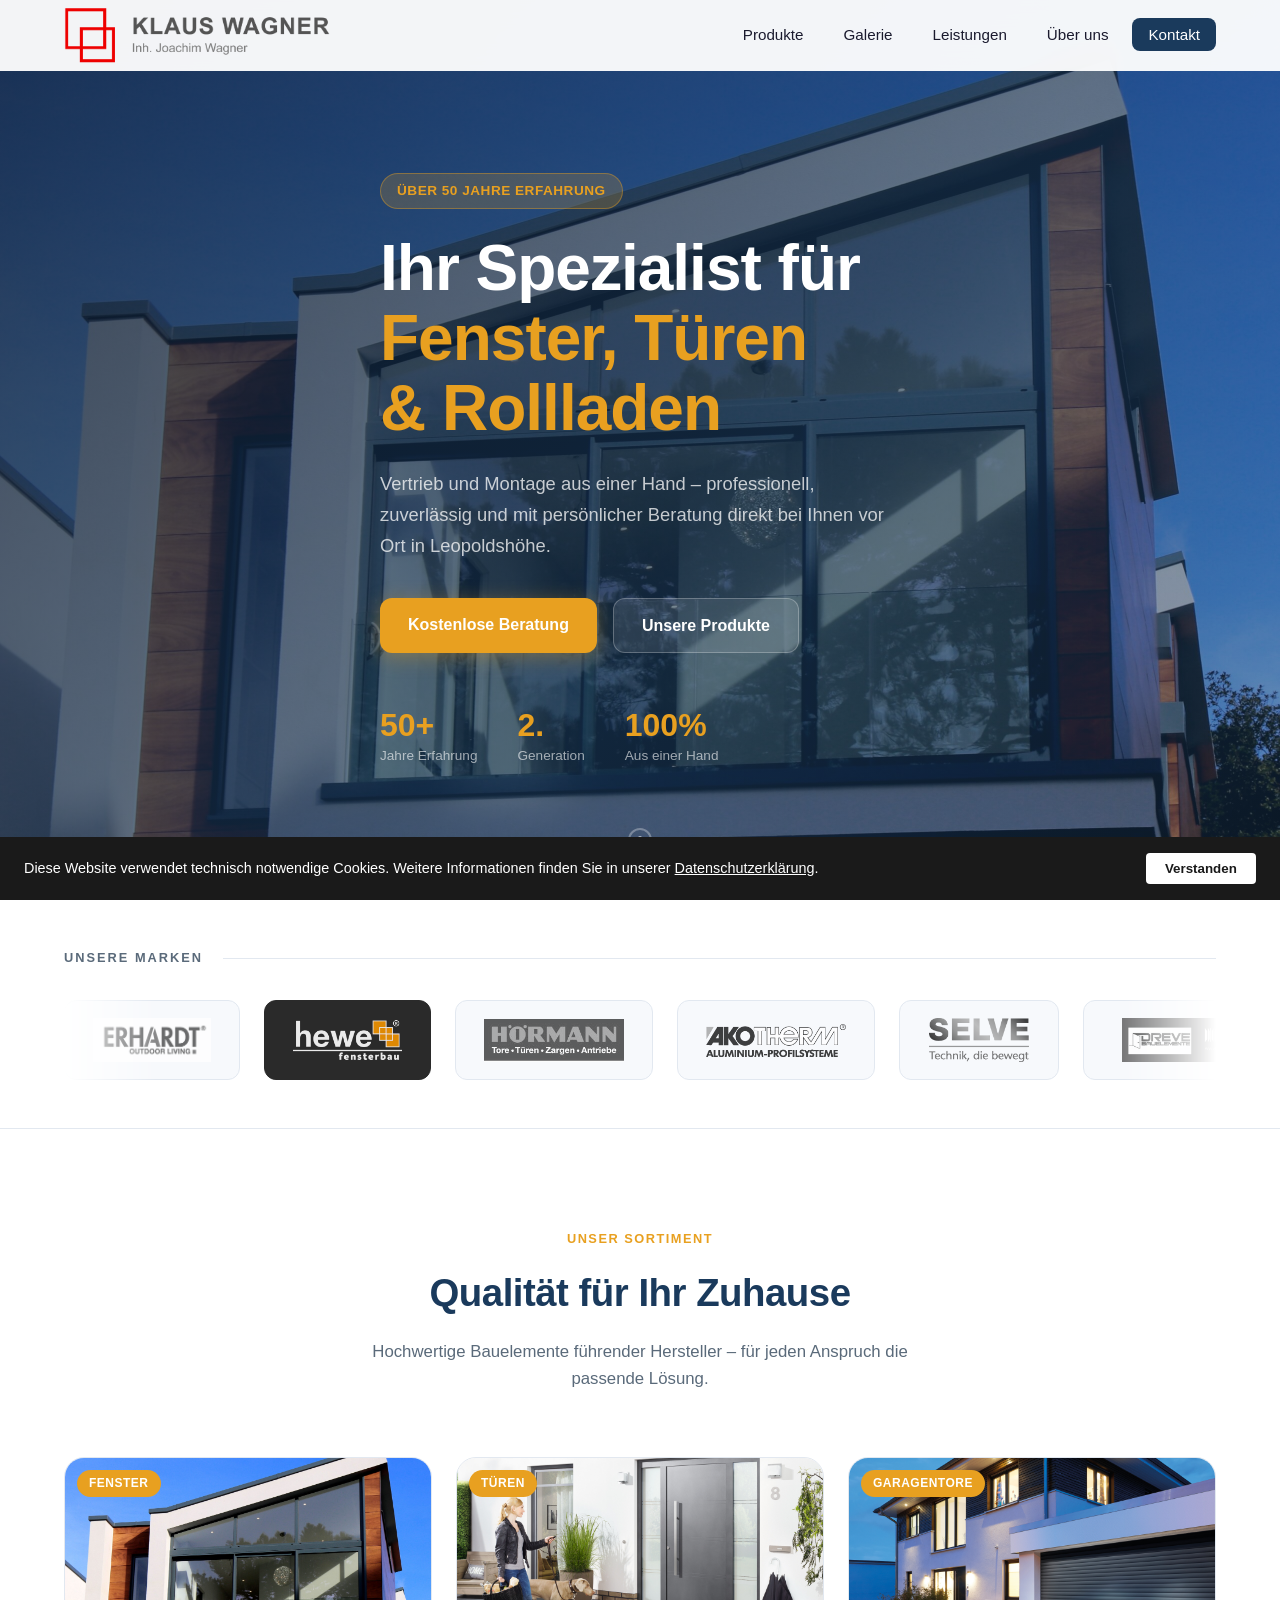
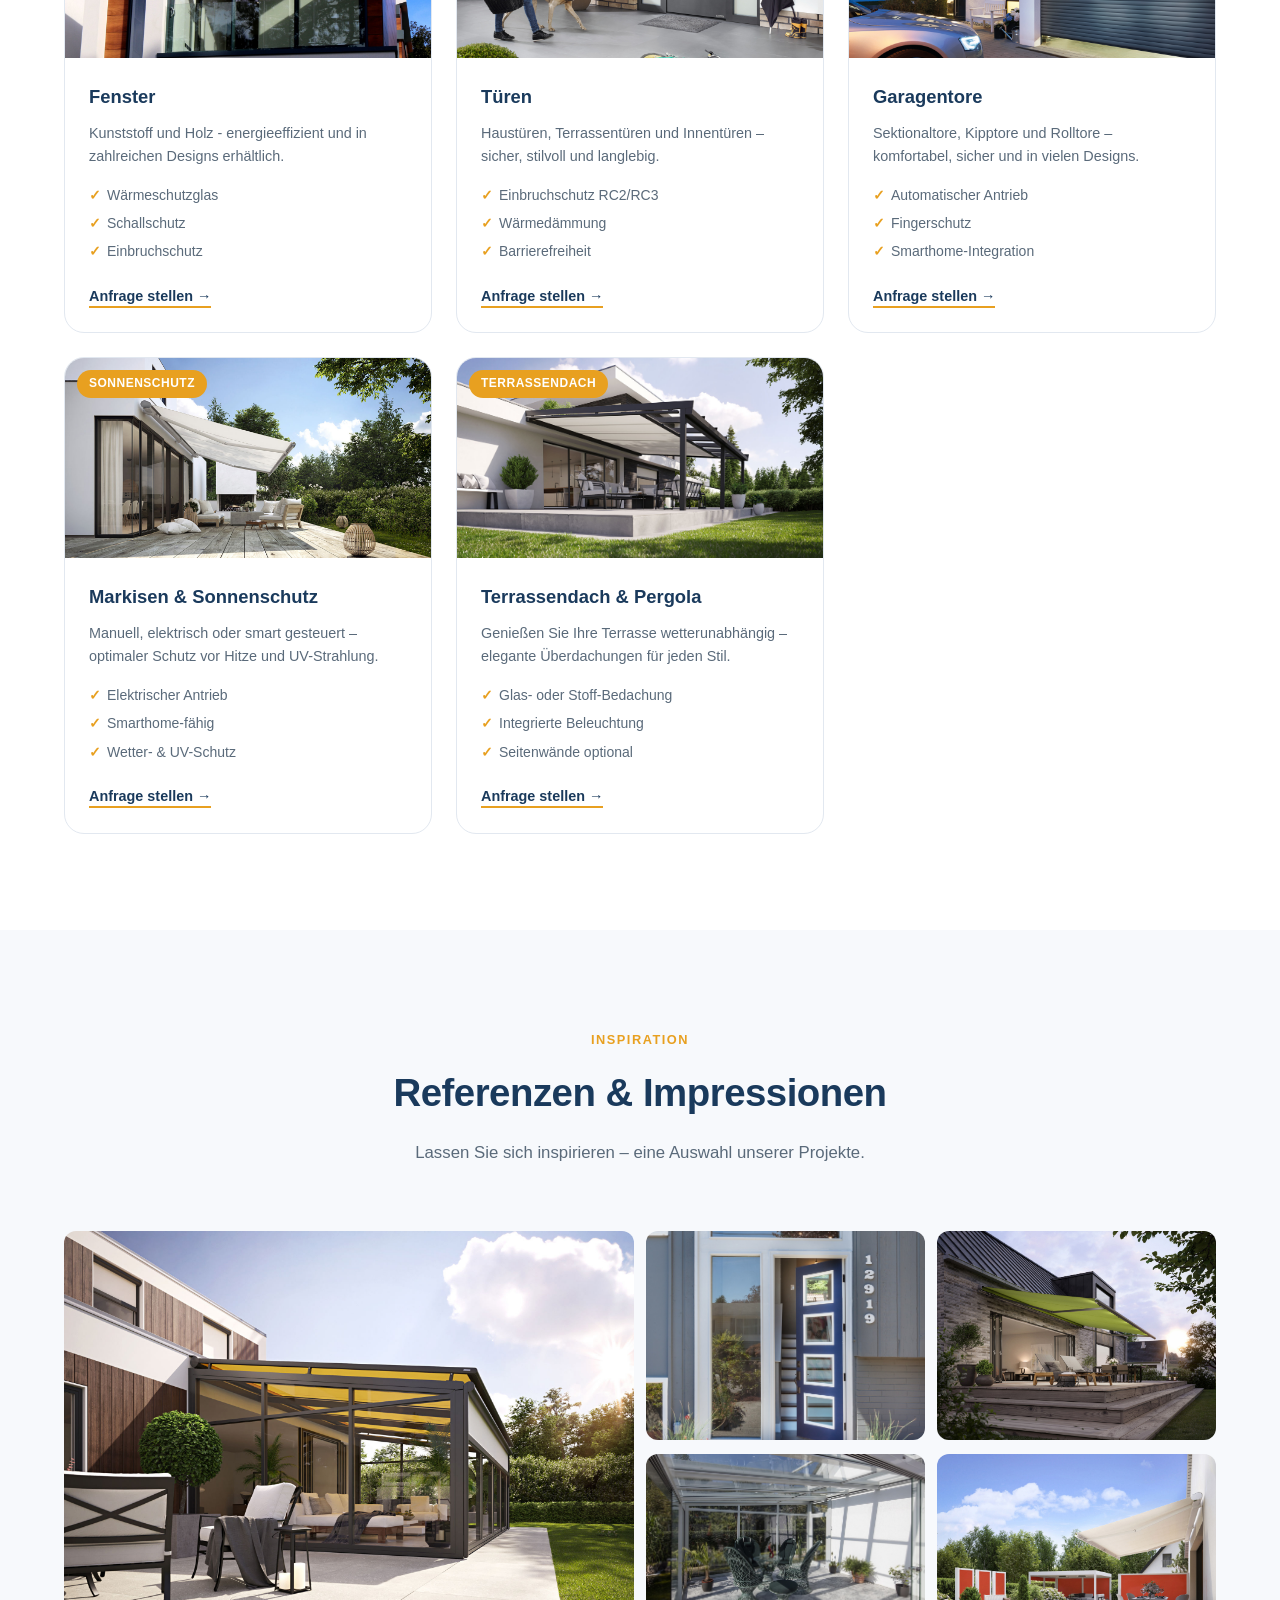
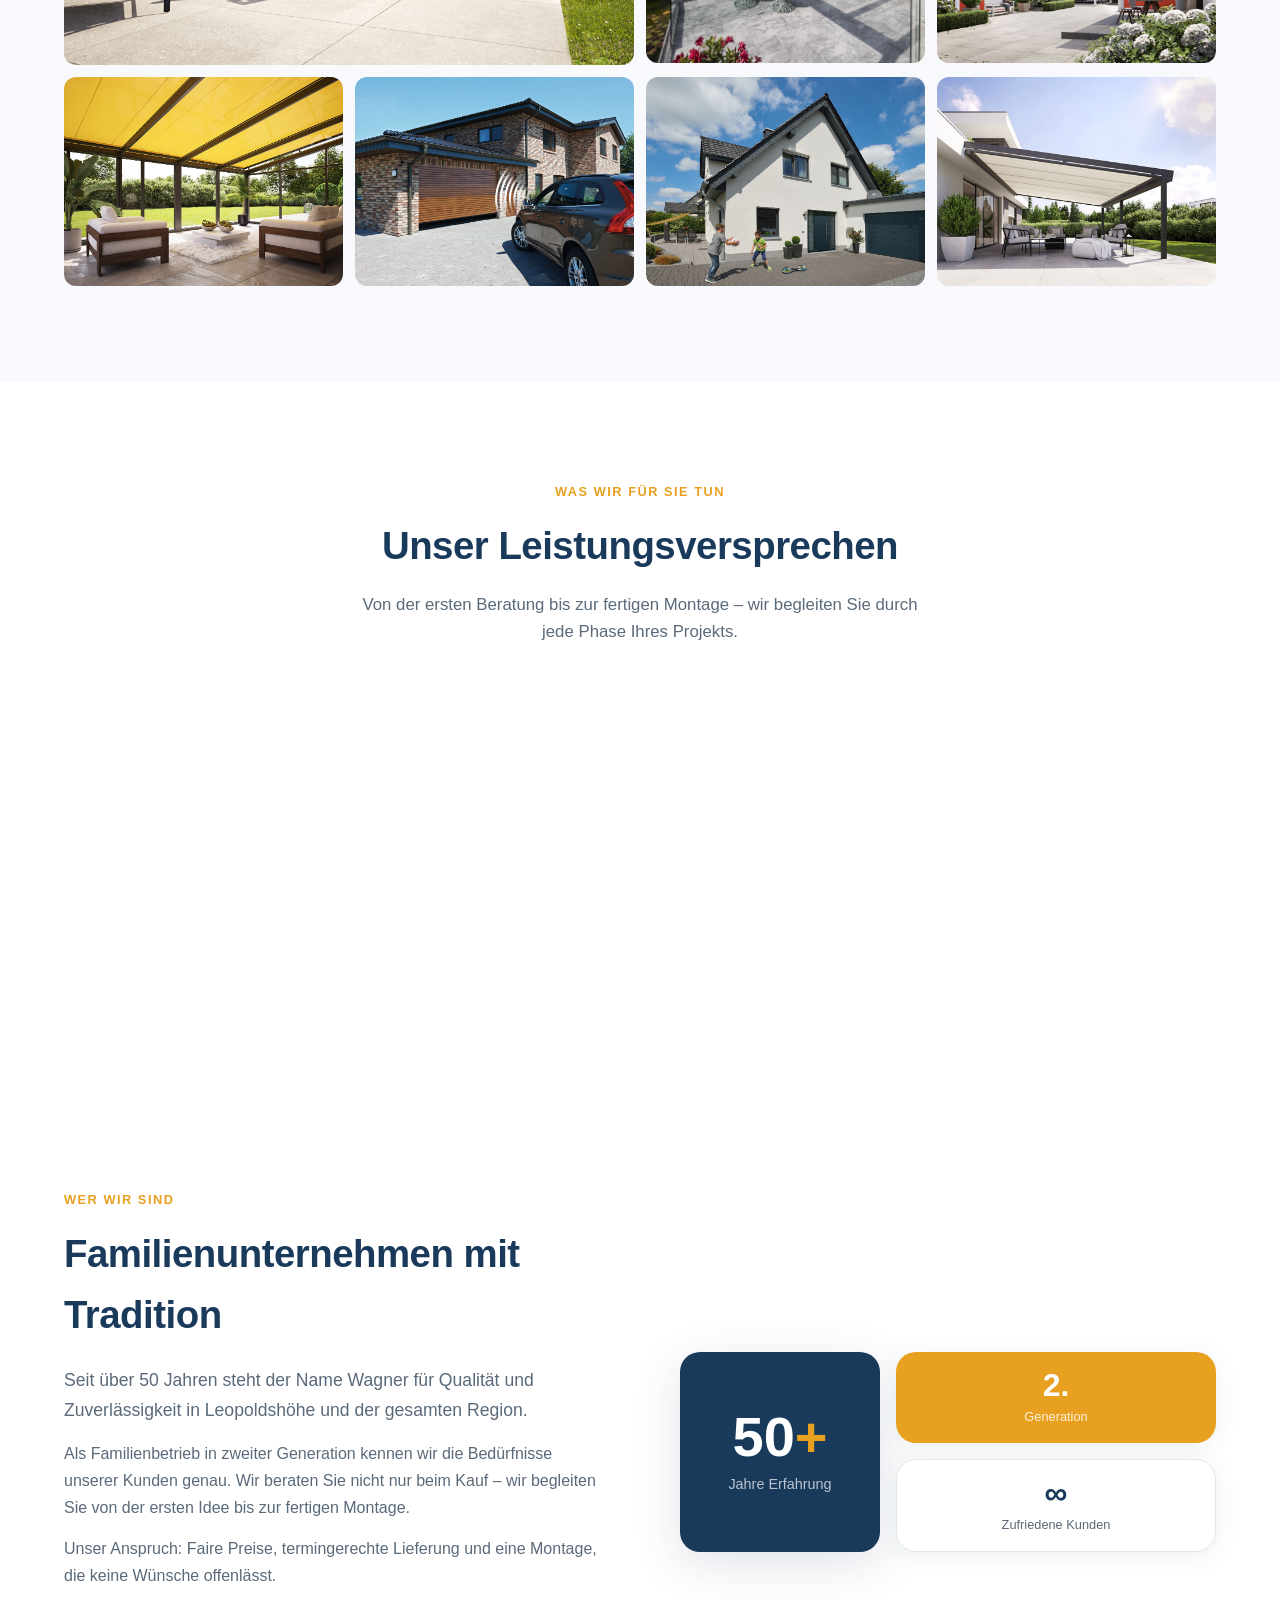
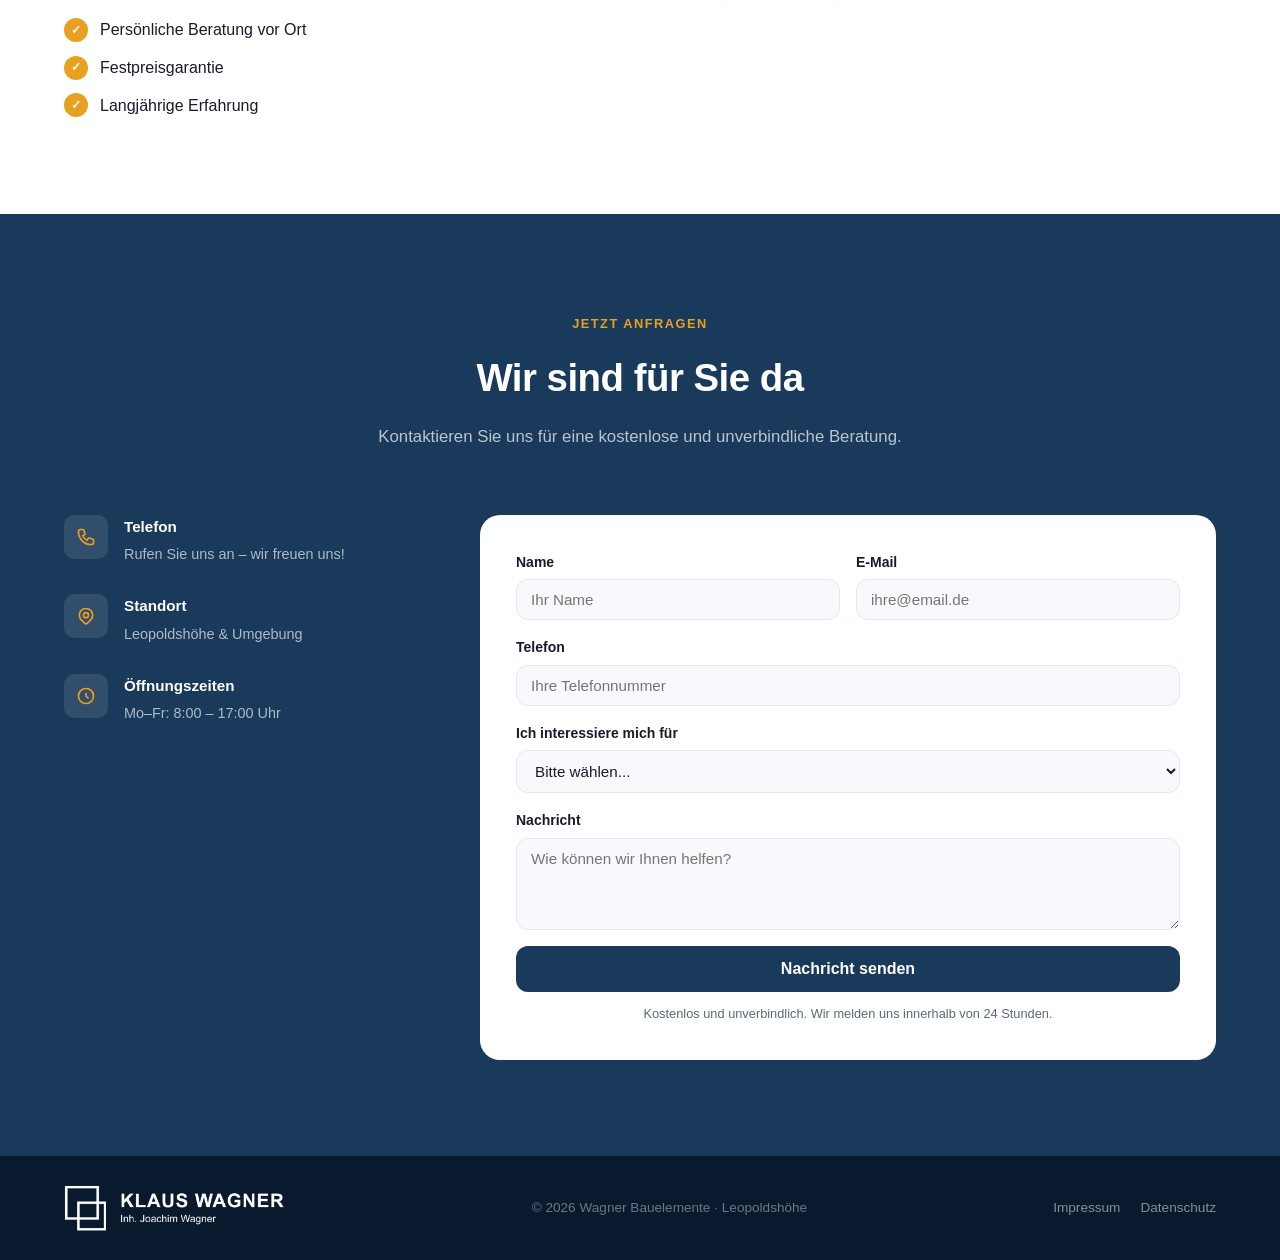
==== index.html @ dd34b63b "Fenster Text angepasst, Wintergarten Kachel entfernt" ====
<!DOCTYPE html>
<html lang="de">
<head>
  <meta charset="UTF-8">
  <meta name="viewport" content="width=device-width, initial-scale=1.0">
  <title>Wagner Bauelemente – Fenster · Türen · Rollladen · Garagentore</title>
  <link rel="stylesheet" href="style.css">
</head>
<body>

  <!-- NAVIGATION -->
  <header class="header" id="header">
    <nav class="nav container">
      <a href="#" class="logo">
        <img src="images/logo_neu.png" alt="Klaus Wagner Bauelemente" class="logo-img">
      </a>
      <ul class="nav-links">
        <li><a href="#produkte">Produkte</a></li>
        <li><a href="#galerie">Galerie</a></li>
        <li><a href="#leistungen">Leistungen</a></li>
        <li><a href="#ueber-uns">Über uns</a></li>
        <li><a href="#kontakt" class="btn-nav">Kontakt</a></li>
      </ul>
      <button class="menu-toggle" id="menuToggle" aria-label="Menü">
        <span></span><span></span><span></span>
      </button>
    </nav>
    <div class="mobile-menu" id="mobileMenu">
      <a href="#produkte">Produkte</a>
      <a href="#galerie">Galerie</a>
      <a href="#leistungen">Leistungen</a>
      <a href="#ueber-uns">Über uns</a>
      <a href="#kontakt">Kontakt</a>
    </div>
  </header>

  <!-- HERO -->
  <section class="hero">
    <div class="hero-bg" style="background-image: url('images/pexels-expect-best-323776-scaled.jpg')"></div>
    <div class="hero-overlay"></div>
    <div class="container hero-content">
      <div class="hero-badge">Über 50 Jahre Erfahrung</div>
      <h1>Ihr Spezialist für<br><span>Fenster, Türen<br>& Rollladen</span></h1>
      <p>Vertrieb und Montage aus einer Hand – professionell, zuverlässig und mit persönlicher Beratung direkt bei Ihnen vor Ort in Leopoldshöhe.</p>
      <div class="hero-actions">
        <a href="#kontakt" class="btn-primary">Kostenlose Beratung</a>
        <a href="#produkte" class="btn-secondary">Unsere Produkte</a>
      </div>
      <div class="hero-stats">
        <div class="stat"><strong>50+</strong><span>Jahre Erfahrung</span></div>
        <div class="stat"><strong>2.</strong><span>Generation</span></div>
        <div class="stat"><strong>100%</strong><span>Aus einer Hand</span></div>
      </div>
    </div>
    <div class="hero-scroll"><span></span></div>
  </section>

  <!-- MARKEN -->
  <section class="marken-section">
    <div class="container">
      <div class="marken-header">
        <span class="marken-title">Unsere Marken</span>
        <span class="marken-line"></span>
      </div>
      <div class="marken-track-wrap">
        <div class="marken-track">
          <div class="marken-logo-card">
            <img src="images/logos/Bildschirmfoto 2026-05-07 um 16.01.18.png" alt="Erhardt Outdoor Living">
          </div>
          <div class="marken-logo-card marken-logo-dark">
            <img src="images/logos/hewe-logo.png" alt="Hewe">
          </div>
          <div class="marken-logo-card">
            <img src="images/logos/Wortmarke-4c.jpg" alt="Hörmann">
          </div>
          <div class="marken-logo-card">
            <img src="images/logos/akotherm-logo_2020-1.png" alt="Akotherm">
          </div>
          <div class="marken-logo-card">
            <img src="images/logos/logo.png" alt="Selve">
          </div>
          <div class="marken-logo-card marken-logo-wide">
            <img src="images/logos/westaggetalit_dreve.jpg" alt="Westag & Getalit / Dreve">
          </div>
          <!-- Duplikate für nahtlosen Loop -->
          <div class="marken-logo-card">
            <img src="images/logos/Bildschirmfoto 2026-05-07 um 16.01.18.png" alt="Erhardt Outdoor Living">
          </div>
          <div class="marken-logo-card marken-logo-dark">
            <img src="images/logos/hewe-logo.png" alt="Hewe">
          </div>
          <div class="marken-logo-card">
            <img src="images/logos/Wortmarke-4c.jpg" alt="Hörmann">
          </div>
          <div class="marken-logo-card">
            <img src="images/logos/akotherm-logo_2020-1.png" alt="Akotherm">
          </div>
          <div class="marken-logo-card">
            <img src="images/logos/logo.png" alt="Selve">
          </div>
          <div class="marken-logo-card marken-logo-wide">
            <img src="images/logos/westaggetalit_dreve.jpg" alt="Westag & Getalit / Dreve">
          </div>
        </div>
      </div>
    </div>
  </section>

  <!-- PRODUKTE -->
  <section class="section" id="produkte">
    <div class="container">
      <div class="section-header">
        <div class="section-tag">Unser Sortiment</div>
        <h2>Qualität für Ihr Zuhause</h2>
        <p>Hochwertige Bauelemente führender Hersteller – für jeden Anspruch die passende Lösung.</p>
      </div>
      <div class="produkte-grid">

        <div class="produkt-card">
          <div class="produkt-img-wrap">
            <img src="images/pexels-expect-best-323776-scaled.jpg" alt="Fenster" loading="lazy">
            <div class="produkt-badge">Fenster</div>
          </div>
          <div class="produkt-info">
            <h3>Fenster</h3>
            <p>Kunststoff und Holz - energieeffizient und in zahlreichen Designs erhältlich.</p>
            <ul>
              <li>Wärmeschutzglas</li>
              <li>Schallschutz</li>
              <li>Einbruchschutz</li>
            </ul>
            <a href="#kontakt" class="btn-link">Anfrage stellen →</a>
          </div>
        </div>

        <div class="produkt-card">
          <div class="produkt-img-wrap">
            <img src="images/Die-Extraklasse_-ThermoSafe-Hybrid.jpg" alt="Türen" loading="lazy">
            <div class="produkt-badge">Türen</div>
          </div>
          <div class="produkt-info">
            <h3>Türen</h3>
            <p>Haustüren, Terrassentüren und Innentüren – sicher, stilvoll und langlebig.</p>
            <ul>
              <li>Einbruchschutz RC2/RC3</li>
              <li>Wärmedämmung</li>
              <li>Barrierefreiheit</li>
            </ul>
            <a href="#kontakt" class="btn-link">Anfrage stellen →</a>
          </div>
        </div>

        <div class="produkt-card">
          <div class="produkt-img-wrap">
            <img src="images/Garagen-Rolltor.jpg" alt="Garagentore" loading="lazy">
            <div class="produkt-badge">Garagentore</div>
          </div>
          <div class="produkt-info">
            <h3>Garagentore</h3>
            <p>Sektionaltore, Kipptore und Rolltore – komfortabel, sicher und in vielen Designs.</p>
            <ul>
              <li>Automatischer Antrieb</li>
              <li>Fingerschutz</li>
              <li>Smarthome-Integration</li>
            </ul>
            <a href="#kontakt" class="btn-link">Anfrage stellen →</a>
          </div>
        </div>

        <div class="produkt-card">
          <div class="produkt-img-wrap">
            <img src="images/05816410.jpg" alt="Markisen & Sonnenschutz" loading="lazy">
            <div class="produkt-badge">Sonnenschutz</div>
          </div>
          <div class="produkt-info">
            <h3>Markisen & Sonnenschutz</h3>
            <p>Manuell, elektrisch oder smart gesteuert – optimaler Schutz vor Hitze und UV-Strahlung.</p>
            <ul>
              <li>Elektrischer Antrieb</li>
              <li>Smarthome-fähig</li>
              <li>Wetter- & UV-Schutz</li>
            </ul>
            <a href="#kontakt" class="btn-link">Anfrage stellen →</a>
          </div>
        </div>

        <div class="produkt-card">
          <div class="produkt-img-wrap">
            <img src="images/580755_779-776-weisserKubusKlinker-Image-Halbtotale-Seite-201910_large.jpg" alt="Terrassendach" loading="lazy">
            <div class="produkt-badge">Terrassendach</div>
          </div>
          <div class="produkt-info">
            <h3>Terrassendach & Pergola</h3>
            <p>Genießen Sie Ihre Terrasse wetterunabhängig – elegante Überdachungen für jeden Stil.</p>
            <ul>
              <li>Glas- oder Stoff-Bedachung</li>
              <li>Integrierte Beleuchtung</li>
              <li>Seitenwände optional</li>
            </ul>
            <a href="#kontakt" class="btn-link">Anfrage stellen →</a>
          </div>
        </div>

      </div>
    </div>
  </section>

  <!-- GALERIE -->
  <section class="section section-alt" id="galerie">
    <div class="container">
      <div class="section-header">
        <div class="section-tag">Inspiration</div>
        <h2>Referenzen & Impressionen</h2>
        <p>Lassen Sie sich inspirieren – eine Auswahl unserer Projekte.</p>
      </div>
      <div class="galerie-grid">
        <div class="galerie-item galerie-large">
          <img src="images/580774_8800-876-weisserKubusHolz-Image-Seite-unten-Vertikal-201910_large.jpg" alt="Wintergarten außen" loading="lazy">
          <div class="galerie-overlay"><span>Wintergarten außen</span></div>
        </div>
        <div class="galerie-item">
          <img src="images/front-door-3564497_1920.jpg" alt="Moderne Haustür" loading="lazy">
          <div class="galerie-overlay"><span>Haustür</span></div>
        </div>
        <div class="galerie-item">
          <img src="images/576900_1600-EinfamHaus-Klinker-Image-frueher-Abend-Beleuchtung-201910_large.jpg" alt="Garagentor Nacht" loading="lazy">
          <div class="galerie-overlay"><span>Garagentor</span></div>
        </div>
        <div class="galerie-item">
          <img src="images/winter-garden-2721408_1280.jpg" alt="Wintergarten" loading="lazy">
          <div class="galerie-overlay"><span>Wintergarten</span></div>
        </div>
        <div class="galerie-item">
          <img src="images/541383_format-Haus-mit-Hof-Imagebild-Panorama-201905_large.jpg" alt="Sonnenschutz" loading="lazy">
          <div class="galerie-overlay"><span>Sonnenschutz</span></div>
        </div>
        <div class="galerie-item">
          <img src="images/580771_8800-876-weisserKubusHolz-Image-Innenansicht-Tag-201910_large.jpg" alt="Wintergarten Innen" loading="lazy">
          <div class="galerie-overlay"><span>Wintergarten Innen</span></div>
        </div>
        <div class="galerie-item">
          <img src="images/Garagen-Rolltor-1.jpg" alt="Garagentor" loading="lazy">
          <div class="galerie-overlay"><span>Garagentor</span></div>
        </div>
        <div class="galerie-item">
          <img src="images/Motiv-861.jpg" alt="Einfamilienhaus" loading="lazy">
          <div class="galerie-overlay"><span>Komplettlösung</span></div>
        </div>
        <div class="galerie-item">
          <img src="images/580756_779-776-weisserKubusKlinker-Image-Seite-201910_large.jpg" alt="Pergola" loading="lazy">
          <div class="galerie-overlay"><span>Terrassendach</span></div>
        </div>
      </div>
    </div>
  </section>

  <!-- LEISTUNGEN -->
  <section class="section" id="leistungen">
    <div class="container">
      <div class="section-header">
        <div class="section-tag">Was wir für Sie tun</div>
        <h2>Unser Leistungsversprechen</h2>
        <p>Von der ersten Beratung bis zur fertigen Montage – wir begleiten Sie durch jede Phase Ihres Projekts.</p>
      </div>
      <div class="leistungen-grid">
        <div class="leistung-card">
          <div class="leistung-icon">
            <svg viewBox="0 0 24 24" fill="none" stroke="currentColor" stroke-width="1.5">
              <path d="M17 20h5v-2a3 3 0 00-5.356-1.857M17 20H7m10 0v-2c0-.656-.126-1.283-.356-1.857M7 20H2v-2a3 3 0 015.356-1.857M7 20v-2c0-.656.126-1.283.356-1.857m0 0a5.002 5.002 0 019.288 0M15 7a3 3 0 11-6 0 3 3 0 016 0z"/>
            </svg>
          </div>
          <h3>Persönliche Beratung</h3>
          <p>Wir kommen zu Ihnen nach Hause und beraten Sie umfassend – ohne Druck, ohne versteckte Kosten.</p>
        </div>
        <div class="leistung-card">
          <div class="leistung-icon">
            <svg viewBox="0 0 24 24" fill="none" stroke="currentColor" stroke-width="1.5">
              <path d="M9 7H6a2 2 0 00-2 2v9a2 2 0 002 2h9a2 2 0 002-2v-3M9 7V5a2 2 0 012-2h2a2 2 0 012 2v2m-6 0h6M9 12h6M9 16h4"/>
            </svg>
          </div>
          <h3>Präzises Aufmaß</h3>
          <p>Exakte Maßaufnahme vor Ort – damit Ihre Bauelemente auf den Millimeter genau passen.</p>
        </div>
        <div class="leistung-card">
          <div class="leistung-icon">
            <svg viewBox="0 0 24 24" fill="none" stroke="currentColor" stroke-width="1.5">
              <path d="M9 5H7a2 2 0 00-2 2v12a2 2 0 002 2h10a2 2 0 002-2V7a2 2 0 00-2-2h-2M9 5a2 2 0 002 2h2a2 2 0 002-2M9 5a2 2 0 012-2h2a2 2 0 012 2m-3 7h3m-3 4h3m-6-4h.01M9 16h.01"/>
            </svg>
          </div>
          <h3>Sorgfältige Planung</h3>
          <p>Festpreisangebot, Liefertermin und Montagekoordination – wir planen alles bis ins Detail.</p>
        </div>
        <div class="leistung-card">
          <div class="leistung-icon">
            <svg viewBox="0 0 24 24" fill="none" stroke="currentColor" stroke-width="1.5">
              <path d="M11 4a2 2 0 114 0v1a1 1 0 001 1h3a1 1 0 011 1v3a1 1 0 01-1 1h-1a2 2 0 100 4h1a1 1 0 011 1v3a1 1 0 01-1 1h-3a1 1 0 01-1-1v-1a2 2 0 10-4 0v1a1 1 0 01-1 1H7a1 1 0 01-1-1v-3a1 1 0 00-1-1H4a2 2 0 110-4h1a1 1 0 001-1V7a1 1 0 011-1h3a1 1 0 001-1V4z"/>
            </svg>
          </div>
          <h3>Professionelle Montage</h3>
          <p>Unsere erfahrenen Monteure installieren Ihre Bauelemente sauber, schnell und fachgerecht.</p>
        </div>
      </div>
    </div>
  </section>

  <!-- ÜBER UNS -->
  <section class="section" id="ueber-uns">
    <div class="container">
      <div class="ueber-grid">
        <div class="ueber-content">
          <div class="section-tag">Wer wir sind</div>
          <h2>Familienunternehmen mit Tradition</h2>
          <p class="ueber-lead">Seit über 50 Jahren steht der Name Wagner für Qualität und Zuverlässigkeit in Leopoldshöhe und der gesamten Region.</p>
          <p>Als Familienbetrieb in zweiter Generation kennen wir die Bedürfnisse unserer Kunden genau. Wir beraten Sie nicht nur beim Kauf – wir begleiten Sie von der ersten Idee bis zur fertigen Montage.</p>
          <p>Unser Anspruch: Faire Preise, termingerechte Lieferung und eine Montage, die keine Wünsche offenlässt.</p>
          <div class="ueber-values">
            <div class="value"><div class="value-check">✓</div><span>Persönliche Beratung vor Ort</span></div>
            <div class="value"><div class="value-check">✓</div><span>Festpreisgarantie</span></div>
            <div class="value"><div class="value-check">✓</div><span>Langjährige Erfahrung</span></div>
          </div>
        </div>
        <div class="ueber-visual">
          <div class="ueber-card-big">
            <div class="ueber-number">50<span>+</span></div>
            <div class="ueber-label">Jahre Erfahrung</div>
          </div>
          <div class="ueber-cards-col">
            <div class="ueber-card-small">
              <div class="ueber-number-sm">2.</div>
              <div class="ueber-label-sm">Generation</div>
            </div>
            <div class="ueber-card-small ueber-card-small-2">
              <div class="ueber-number-sm">∞</div>
              <div class="ueber-label-sm">Zufriedene Kunden</div>
            </div>
          </div>
        </div>
      </div>
    </div>
  </section>

  <!-- KONTAKT -->
  <section class="section section-kontakt" id="kontakt">
    <div class="container">
      <div class="section-header section-header-light">
        <div class="section-tag section-tag-light">Jetzt anfragen</div>
        <h2>Wir sind für Sie da</h2>
        <p>Kontaktieren Sie uns für eine kostenlose und unverbindliche Beratung.</p>
      </div>
      <div class="kontakt-grid">
        <div class="kontakt-info">
          <div class="kontakt-item">
            <div class="kontakt-icon">
              <svg viewBox="0 0 24 24" fill="none" stroke="currentColor" stroke-width="2">
                <path d="M3 5a2 2 0 012-2h3.28a1 1 0 01.948.684l1.498 4.493a1 1 0 01-.502 1.21l-2.257 1.13a11.042 11.042 0 005.516 5.516l1.13-2.257a1 1 0 011.21-.502l4.493 1.498a1 1 0 01.684.949V19a2 2 0 01-2 2h-1C9.716 21 3 14.284 3 6V5z"/>
              </svg>
            </div>
            <div><strong>Telefon</strong><span>Rufen Sie uns an – wir freuen uns!</span></div>
          </div>
          <div class="kontakt-item">
            <div class="kontakt-icon">
              <svg viewBox="0 0 24 24" fill="none" stroke="currentColor" stroke-width="2">
                <path d="M17.657 16.657L13.414 20.9a1.998 1.998 0 01-2.827 0l-4.244-4.243a8 8 0 1111.314 0z"/>
                <path d="M15 11a3 3 0 11-6 0 3 3 0 016 0z"/>
              </svg>
            </div>
            <div><strong>Standort</strong><span>Leopoldshöhe & Umgebung</span></div>
          </div>
          <div class="kontakt-item">
            <div class="kontakt-icon">
              <svg viewBox="0 0 24 24" fill="none" stroke="currentColor" stroke-width="2">
                <path d="M12 8v4l3 3m6-3a9 9 0 11-18 0 9 9 0 0118 0z"/>
              </svg>
            </div>
            <div><strong>Öffnungszeiten</strong><span>Mo–Fr: 8:00 – 17:00 Uhr</span></div>
          </div>
        </div>
        <form class="kontakt-form" name="kontakt" method="POST" action="/danke.html" data-netlify="true" data-netlify-honeypot="bot-field">
          <input type="hidden" name="form-name" value="kontakt">
          <input type="hidden" name="subject" value="Neue Anfrage über das Kontaktformular – Wagner Bauelemente">
          <p class="bot-field" hidden><input name="bot-field"></p>
          <div class="form-row">
            <div class="form-group">
              <label for="name">Name</label>
              <input type="text" id="name" name="name" placeholder="Ihr Name" required>
            </div>
            <div class="form-group">
              <label for="email">E-Mail</label>
              <input type="email" id="email" name="email" placeholder="ihre@email.de" required>
            </div>
          </div>
          <div class="form-group">
            <label for="telefon">Telefon</label>
            <input type="tel" id="telefon" name="telefon" placeholder="Ihre Telefonnummer">
          </div>
          <div class="form-group">
            <label for="interesse">Ich interessiere mich für</label>
            <select id="interesse" name="interesse">
              <option value="">Bitte wählen...</option>
              <option>Fenster</option>
              <option>Türen</option>
              <option>Garagentore</option>
              <option>Wintergarten</option>
              <option>Markisen / Sonnenschutz</option>
              <option>Terrassendach / Pergola</option>
              <option>Mehreres / Sonstiges</option>
            </select>
          </div>
          <div class="form-group">
            <label for="nachricht">Nachricht</label>
            <textarea id="nachricht" name="nachricht" rows="4" placeholder="Wie können wir Ihnen helfen?"></textarea>
          </div>
          <button type="submit" class="btn-submit">Nachricht senden</button>
          <p class="form-hinweis">Kostenlos und unverbindlich. Wir melden uns innerhalb von 24 Stunden.</p>
        </form>
      </div>
    </div>
  </section>

  <!-- FOOTER -->
  <footer class="footer">
    <div class="container footer-inner">
      <div class="footer-logo">
        <img src="images/logo_neu.png" alt="Klaus Wagner Bauelemente" class="logo-img logo-img-footer">
      </div>
      <p class="footer-copy">© 2026 Wagner Bauelemente · Leopoldshöhe</p>
      <div class="footer-links">
        <a href="impressum.html">Impressum</a>
        <a href="datenschutz.html">Datenschutz</a>
      </div>
    </div>
  </footer>

  <script src="script.js"></script>
  <script src="cookie.js"></script>
</body>
</html>
---- style.css ----
:root {
  --primary: #1a3a5c;
  --primary-light: #2457884d;
  --accent: #e8a020;
  --accent-dark: #c4851a;
  --text: #1a1a2e;
  --text-light: #5a6a7a;
  --bg: #ffffff;
  --bg-alt: #f7f9fc;
  --border: #e2e8f0;
  --radius: 12px;
  --radius-lg: 20px;
  --shadow: 0 4px 24px rgba(26,58,92,0.08);
  --shadow-lg: 0 12px 48px rgba(26,58,92,0.14);
  --transition: 0.25s ease;
}

*, *::before, *::after { box-sizing: border-box; margin: 0; padding: 0; }

html { scroll-behavior: smooth; }

body {
  font-family: -apple-system, BlinkMacSystemFont, "Segoe UI", Roboto, sans-serif;
  color: var(--text);
  background: var(--bg);
  line-height: 1.6;
  overflow-x: hidden;
}

.container {
  max-width: 1200px;
  margin: 0 auto;
  padding: 0 24px;
}

/* HEADER */
.header {
  position: fixed;
  top: 0; left: 0; right: 0;
  z-index: 100;
  background: rgba(255,255,255,0.95);
  backdrop-filter: blur(12px);
  border-bottom: 1px solid transparent;
  transition: border-color var(--transition), box-shadow var(--transition);
}
.header.scrolled {
  border-color: var(--border);
  box-shadow: var(--shadow);
}
.nav {
  display: flex;
  align-items: center;
  justify-content: space-between;
  height: 70px;
}
.logo {
  text-decoration: none;
  display: flex;
  align-items: center;
}
.logo-img {
  height: 58px;
  width: auto;
}
.logo-img-footer {
  height: 48px;
  width: auto;
  filter: brightness(0) invert(1);
}
.nav-links {
  display: flex;
  align-items: center;
  gap: 8px;
  list-style: none;
}
.nav-links a {
  text-decoration: none;
  color: var(--text);
  font-size: 0.95rem;
  font-weight: 500;
  padding: 8px 16px;
  border-radius: 8px;
  transition: background var(--transition), color var(--transition);
}
.nav-links a:hover { background: var(--bg-alt); color: var(--primary); }
.btn-nav {
  background: var(--primary) !important;
  color: #fff !important;
}
.btn-nav:hover { background: #0f2840 !important; }

.menu-toggle {
  display: none;
  flex-direction: column;
  gap: 5px;
  background: none;
  border: none;
  cursor: pointer;
  padding: 4px;
}
.menu-toggle span {
  display: block;
  width: 24px; height: 2px;
  background: var(--text);
  border-radius: 2px;
  transition: var(--transition);
}
.mobile-menu {
  display: none;
  flex-direction: column;
  padding: 16px 24px 20px;
  border-top: 1px solid var(--border);
  background: #fff;
}
.mobile-menu a {
  padding: 12px 0;
  text-decoration: none;
  color: var(--text);
  font-weight: 500;
  border-bottom: 1px solid var(--border);
  font-size: 1rem;
}
.mobile-menu.open { display: flex; }

/* HERO */
.hero {
  min-height: 100vh;
  position: relative;
  display: flex;
  align-items: center;
  overflow: hidden;
  background: var(--primary);
}
.hero-bg {
  position: absolute;
  inset: 0;
  background-size: cover;
  background-position: center;
  background-repeat: no-repeat;
}
.hero-overlay {
  position: absolute;
  inset: 0;
  background: linear-gradient(135deg, rgba(10,25,45,0.82) 0%, rgba(26,58,92,0.65) 60%, rgba(26,58,92,0.4) 100%);
}
.hero-content {
  position: relative;
  z-index: 1;
  padding-top: 100px;
  padding-bottom: 60px;
  max-width: 720px;
}
.hero-badge {
  display: inline-flex;
  align-items: center;
  gap: 8px;
  background: rgba(232,160,32,0.2);
  border: 1px solid rgba(232,160,32,0.4);
  color: var(--accent);
  font-size: 0.85rem;
  font-weight: 600;
  padding: 6px 16px;
  border-radius: 100px;
  margin-bottom: 24px;
  letter-spacing: 0.5px;
  text-transform: uppercase;
}
.hero-content h1 {
  font-size: clamp(2.4rem, 5vw, 4rem);
  font-weight: 800;
  color: #fff;
  line-height: 1.1;
  margin-bottom: 24px;
  letter-spacing: -1px;
}
.hero-content h1 span { color: var(--accent); }
.hero-content p {
  font-size: 1.15rem;
  color: rgba(255,255,255,0.75);
  max-width: 520px;
  margin-bottom: 36px;
  line-height: 1.7;
}
.hero-actions { display: flex; gap: 16px; flex-wrap: wrap; margin-bottom: 56px; }
.btn-primary {
  display: inline-block;
  background: var(--accent);
  color: #fff;
  font-weight: 700;
  font-size: 1rem;
  padding: 14px 28px;
  border-radius: var(--radius);
  text-decoration: none;
  transition: background var(--transition), transform var(--transition), box-shadow var(--transition);
  box-shadow: 0 4px 20px rgba(232,160,32,0.35);
}
.btn-primary:hover {
  background: var(--accent-dark);
  transform: translateY(-2px);
  box-shadow: 0 8px 28px rgba(232,160,32,0.45);
}
.btn-secondary {
  display: inline-block;
  background: rgba(255,255,255,0.1);
  color: #fff;
  font-weight: 600;
  font-size: 1rem;
  padding: 14px 28px;
  border-radius: var(--radius);
  text-decoration: none;
  border: 1px solid rgba(255,255,255,0.25);
  transition: background var(--transition);
}
.btn-secondary:hover { background: rgba(255,255,255,0.18); }
.hero-stats {
  display: flex;
  gap: 40px;
  flex-wrap: wrap;
}
.stat { display: flex; flex-direction: column; }
.stat strong {
  font-size: 2rem;
  font-weight: 800;
  color: var(--accent);
  line-height: 1;
}
.stat span { font-size: 0.85rem; color: rgba(255,255,255,0.6); margin-top: 4px; }
.hero-scroll {
  position: absolute;
  bottom: 32px;
  left: 50%;
  transform: translateX(-50%);
  z-index: 1;
}
.hero-scroll span {
  display: block;
  width: 24px; height: 40px;
  border: 2px solid rgba(255,255,255,0.3);
  border-radius: 12px;
  position: relative;
}
.hero-scroll span::after {
  content: '';
  position: absolute;
  width: 4px; height: 8px;
  background: rgba(255,255,255,0.6);
  border-radius: 2px;
  left: 50%; top: 6px;
  transform: translateX(-50%);
  animation: scroll 2s infinite;
}
@keyframes scroll {
  0% { opacity: 1; top: 6px; }
  100% { opacity: 0; top: 22px; }
}

/* MARKEN */
.marken-section {
  padding: 48px 0;
  background: #fff;
  border-bottom: 1px solid var(--border);
}
.marken-header {
  display: flex;
  align-items: center;
  gap: 20px;
  margin-bottom: 32px;
}
.marken-title {
  font-size: 0.8rem;
  font-weight: 700;
  text-transform: uppercase;
  letter-spacing: 2px;
  color: var(--text-light);
  white-space: nowrap;
}
.marken-line {
  flex: 1;
  height: 1px;
  background: var(--border);
}
.marken-track-wrap {
  overflow: hidden;
  mask-image: linear-gradient(to right, transparent 0%, black 8%, black 92%, transparent 100%);
}
.marken-track {
  display: flex;
  align-items: center;
  gap: 24px;
  animation: marquee 28s linear infinite;
  width: max-content;
}
.marken-track:hover { animation-play-state: paused; }
@keyframes marquee {
  0%   { transform: translateX(0); }
  100% { transform: translateX(-50%); }
}
.marken-logo-card {
  display: flex;
  align-items: center;
  justify-content: center;
  background: var(--bg-alt);
  border: 1px solid var(--border);
  border-radius: var(--radius);
  padding: 16px 28px;
  height: 80px;
  min-width: 160px;
  transition: box-shadow var(--transition), transform var(--transition), border-color var(--transition);
  flex-shrink: 0;
}
.marken-logo-card:hover {
  box-shadow: var(--shadow);
  transform: translateY(-2px);
  border-color: var(--accent);
}
.marken-logo-card img {
  max-height: 44px;
  max-width: 140px;
  width: auto;
  object-fit: contain;
  filter: grayscale(100%);
  opacity: 0.75;
  transition: filter var(--transition), opacity var(--transition);
}
.marken-logo-card:hover img {
  filter: grayscale(0%);
  opacity: 1;
}
.marken-logo-dark {
  background: #2a2a2a;
  border-color: #2a2a2a;
}
.marken-logo-dark:hover { border-color: var(--accent); }
.marken-logo-dark img { opacity: 0.9; filter: grayscale(0%); }
.marken-logo-wide { min-width: 220px; }
.marken-logo-wide img { max-width: 190px; }

/* SECTIONS */
.section { padding: 96px 0; }
.section-alt { background: var(--bg-alt); }
.section-header {
  text-align: center;
  max-width: 580px;
  margin: 0 auto 64px;
}
.section-tag {
  display: inline-block;
  font-size: 0.8rem;
  font-weight: 700;
  text-transform: uppercase;
  letter-spacing: 1.5px;
  color: var(--accent);
  margin-bottom: 12px;
}
.section-header h2 {
  font-size: clamp(1.8rem, 3vw, 2.6rem);
  font-weight: 800;
  color: var(--primary);
  margin-bottom: 16px;
  letter-spacing: -0.5px;
}
.section-header p { color: var(--text-light); font-size: 1.05rem; }

/* LEISTUNGEN */
.leistungen-grid {
  display: grid;
  grid-template-columns: repeat(auto-fit, minmax(240px, 1fr));
  gap: 24px;
}
.leistung-card {
  background: #fff;
  border: 1px solid var(--border);
  border-radius: var(--radius-lg);
  padding: 36px 28px;
  transition: box-shadow var(--transition), transform var(--transition), border-color var(--transition);
}
.leistung-card:hover {
  box-shadow: var(--shadow-lg);
  transform: translateY(-4px);
  border-color: var(--accent);
}
.leistung-icon {
  width: 52px; height: 52px;
  background: var(--primary);
  border-radius: var(--radius);
  display: flex;
  align-items: center;
  justify-content: center;
  margin-bottom: 20px;
}
.leistung-icon svg { width: 26px; height: 26px; stroke: #fff; }
.leistung-card h3 {
  font-size: 1.1rem;
  font-weight: 700;
  color: var(--primary);
  margin-bottom: 10px;
}
.leistung-card p { color: var(--text-light); font-size: 0.95rem; line-height: 1.65; }

/* PRODUKTE */
.produkte-grid {
  display: grid;
  grid-template-columns: repeat(auto-fit, minmax(280px, 1fr));
  gap: 24px;
}
.produkt-card {
  background: #fff;
  border-radius: var(--radius-lg);
  overflow: hidden;
  border: 1px solid var(--border);
  transition: box-shadow var(--transition), transform var(--transition);
}
.produkt-card:hover { box-shadow: var(--shadow-lg); transform: translateY(-4px); }
.produkt-img-wrap {
  position: relative;
  height: 200px;
  overflow: hidden;
}
.produkt-img-wrap img {
  width: 100%;
  height: 100%;
  object-fit: cover;
  transition: transform 0.4s ease;
}
.produkt-card:hover .produkt-img-wrap img { transform: scale(1.05); }
.produkt-badge {
  position: absolute;
  top: 12px; left: 12px;
  background: var(--accent);
  color: #fff;
  font-size: 0.75rem;
  font-weight: 700;
  padding: 4px 12px;
  border-radius: 100px;
  letter-spacing: 0.5px;
  text-transform: uppercase;
}
.produkt-info { padding: 24px; }
.produkt-info h3 {
  font-size: 1.15rem;
  font-weight: 700;
  color: var(--primary);
  margin-bottom: 10px;
}
.produkt-info p { color: var(--text-light); font-size: 0.9rem; margin-bottom: 16px; }
.produkt-info ul {
  list-style: none;
  margin-bottom: 20px;
  display: flex;
  flex-direction: column;
  gap: 6px;
}
.produkt-info li {
  font-size: 0.875rem;
  color: var(--text-light);
  padding-left: 18px;
  position: relative;
}
.produkt-info li::before {
  content: '✓';
  position: absolute;
  left: 0;
  color: var(--accent);
  font-weight: 700;
}
.btn-link {
  color: var(--primary);
  font-weight: 600;
  font-size: 0.9rem;
  text-decoration: none;
  border-bottom: 2px solid var(--accent);
  padding-bottom: 2px;
  transition: color var(--transition);
}
.btn-link:hover { color: var(--accent); }

/* GALERIE */
.galerie-grid {
  display: grid;
  grid-template-columns: repeat(4, 1fr);
  grid-template-rows: auto auto auto;
  gap: 12px;
}
.galerie-large {
  grid-column: span 2;
  grid-row: span 2;
}
.galerie-item {
  position: relative;
  overflow: hidden;
  border-radius: var(--radius);
  aspect-ratio: 4/3;
}
.galerie-large { aspect-ratio: auto; }
.galerie-item img {
  width: 100%;
  height: 100%;
  object-fit: cover;
  transition: transform 0.4s ease;
}
.galerie-item:hover img { transform: scale(1.06); }
.galerie-overlay {
  position: absolute;
  inset: 0;
  background: linear-gradient(to top, rgba(0,0,0,0.5) 0%, transparent 60%);
  display: flex;
  align-items: flex-end;
  padding: 16px;
  opacity: 0;
  transition: opacity 0.3s ease;
}
.galerie-item:hover .galerie-overlay { opacity: 1; }
.galerie-overlay span {
  color: #fff;
  font-weight: 600;
  font-size: 0.9rem;
  letter-spacing: 0.3px;
}
@media (max-width: 700px) {
  .galerie-grid { grid-template-columns: repeat(2, 1fr); }
  .galerie-large { grid-column: span 2; }
}

/* ÜBER UNS */
.ueber-grid {
  display: grid;
  grid-template-columns: 1fr 1fr;
  gap: 80px;
  align-items: center;
}
.ueber-content .section-tag { display: inline-block; margin-bottom: 12px; }
.ueber-content h2 {
  font-size: clamp(1.8rem, 3vw, 2.4rem);
  font-weight: 800;
  color: var(--primary);
  margin-bottom: 20px;
  letter-spacing: -0.5px;
}
.ueber-lead {
  font-size: 1.1rem;
  color: var(--text);
  font-weight: 500;
  margin-bottom: 16px;
  line-height: 1.7;
}
.ueber-content p { color: var(--text-light); margin-bottom: 14px; line-height: 1.7; }
.ueber-values { margin-top: 28px; display: flex; flex-direction: column; gap: 12px; }
.value { display: flex; align-items: center; gap: 12px; }
.value-check {
  width: 24px; height: 24px;
  background: var(--accent);
  color: #fff;
  border-radius: 50%;
  display: flex;
  align-items: center;
  justify-content: center;
  font-size: 0.75rem;
  font-weight: 700;
  flex-shrink: 0;
}
.value span { font-weight: 500; color: var(--text); }
.ueber-visual {
  display: flex;
  flex-direction: row;
  align-items: stretch;
  gap: 16px;
}
.ueber-card-big {
  width: 200px;
  min-height: 200px;
  background: var(--primary);
  border-radius: var(--radius-lg);
  display: flex;
  flex-direction: column;
  align-items: center;
  justify-content: center;
  box-shadow: var(--shadow-lg);
  flex-shrink: 0;
}
.ueber-number {
  font-size: 3.5rem;
  font-weight: 800;
  color: #fff;
  line-height: 1;
}
.ueber-number span { color: var(--accent); }
.ueber-label { font-size: 0.9rem; color: rgba(255,255,255,0.7); margin-top: 8px; }
.ueber-cards-col {
  display: flex;
  flex-direction: column;
  gap: 16px;
  flex: 1;
}
.ueber-card-small {
  flex: 1;
  background: var(--accent);
  border-radius: var(--radius-lg);
  display: flex;
  flex-direction: column;
  align-items: center;
  justify-content: center;
  box-shadow: var(--shadow);
}
.ueber-card-small-2 {
  flex: 1;
  background: #fff;
  border: 1px solid var(--border);
}
.ueber-card-small-2 .ueber-number-sm { color: var(--primary); }
.ueber-card-small-2 .ueber-label-sm { color: var(--text-light); }
.ueber-number-sm {
  font-size: 2rem;
  font-weight: 800;
  color: #fff;
  line-height: 1;
}
.ueber-label-sm { font-size: 0.8rem; color: rgba(255,255,255,0.85); margin-top: 6px; text-align: center; }

/* KONTAKT */
.section-kontakt { background: var(--primary); }
.section-header-light h2 { color: #fff; }
.section-header-light p { color: rgba(255,255,255,0.7); }
.section-tag-light { color: var(--accent); }
.kontakt-grid {
  display: grid;
  grid-template-columns: 1fr 2fr;
  gap: 48px;
  align-items: start;
}
.kontakt-info { display: flex; flex-direction: column; gap: 28px; }
.kontakt-item { display: flex; gap: 16px; align-items: flex-start; }
.kontakt-icon {
  width: 44px; height: 44px;
  background: rgba(255,255,255,0.1);
  border-radius: 10px;
  display: flex;
  align-items: center;
  justify-content: center;
  flex-shrink: 0;
}
.kontakt-icon svg { width: 20px; height: 20px; stroke: var(--accent); }
.kontakt-item div { display: flex; flex-direction: column; gap: 4px; }
.kontakt-item strong { color: #fff; font-size: 0.95rem; }
.kontakt-item span { color: rgba(255,255,255,0.65); font-size: 0.9rem; }

.kontakt-form {
  background: #fff;
  border-radius: var(--radius-lg);
  padding: 36px;
}
.form-row { display: grid; grid-template-columns: 1fr 1fr; gap: 16px; }
.form-group { display: flex; flex-direction: column; gap: 6px; margin-bottom: 16px; }
.form-group label { font-size: 0.875rem; font-weight: 600; color: var(--text); }
.form-group input,
.form-group select,
.form-group textarea {
  padding: 11px 14px;
  border: 1px solid var(--border);
  border-radius: var(--radius);
  font-size: 0.95rem;
  font-family: inherit;
  color: var(--text);
  transition: border-color var(--transition), box-shadow var(--transition);
  background: var(--bg-alt);
  outline: none;
}
.form-group input:focus,
.form-group select:focus,
.form-group textarea:focus {
  border-color: var(--primary);
  box-shadow: 0 0 0 3px rgba(26,58,92,0.1);
  background: #fff;
}
.form-group textarea { resize: vertical; }
.btn-submit {
  width: 100%;
  padding: 14px;
  background: var(--primary);
  color: #fff;
  font-size: 1rem;
  font-weight: 700;
  border: none;
  border-radius: var(--radius);
  cursor: pointer;
  transition: background var(--transition), transform var(--transition);
  font-family: inherit;
  margin-bottom: 12px;
}
.btn-submit:hover { background: #0f2840; transform: translateY(-1px); }
.form-hinweis { font-size: 0.8rem; color: var(--text-light); text-align: center; }

/* FOOTER */
.footer {
  background: #0a1a2e;
  padding: 28px 0;
}
.footer-inner {
  display: flex;
  align-items: center;
  justify-content: space-between;
  flex-wrap: wrap;
  gap: 16px;
}
.footer-logo {
  font-size: 1.2rem;
  font-weight: 800;
  color: rgba(255,255,255,0.9);
  display: flex;
  align-items: baseline;
  gap: 2px;
}
.footer-copy { color: rgba(255,255,255,0.4); font-size: 0.85rem; }
.footer-links { display: flex; gap: 20px; }
.footer-links a { color: rgba(255,255,255,0.5); font-size: 0.85rem; text-decoration: none; }
.footer-links a:hover { color: #fff; }

/* RESPONSIVE */
@media (max-width: 900px) {
  .ueber-grid { grid-template-columns: 1fr; gap: 48px; }
  .ueber-visual { flex-direction: column; }
  .kontakt-grid { grid-template-columns: 1fr; }
}
@media (max-width: 700px) {
  .nav-links { display: none; }
  .menu-toggle { display: flex; }
  .hero-content { max-width: 100%; }
  .form-row { grid-template-columns: 1fr; }
  .kontakt-form { padding: 24px; }
  .section { padding: 64px 0; }
  .footer-inner { justify-content: center; text-align: center; }
}
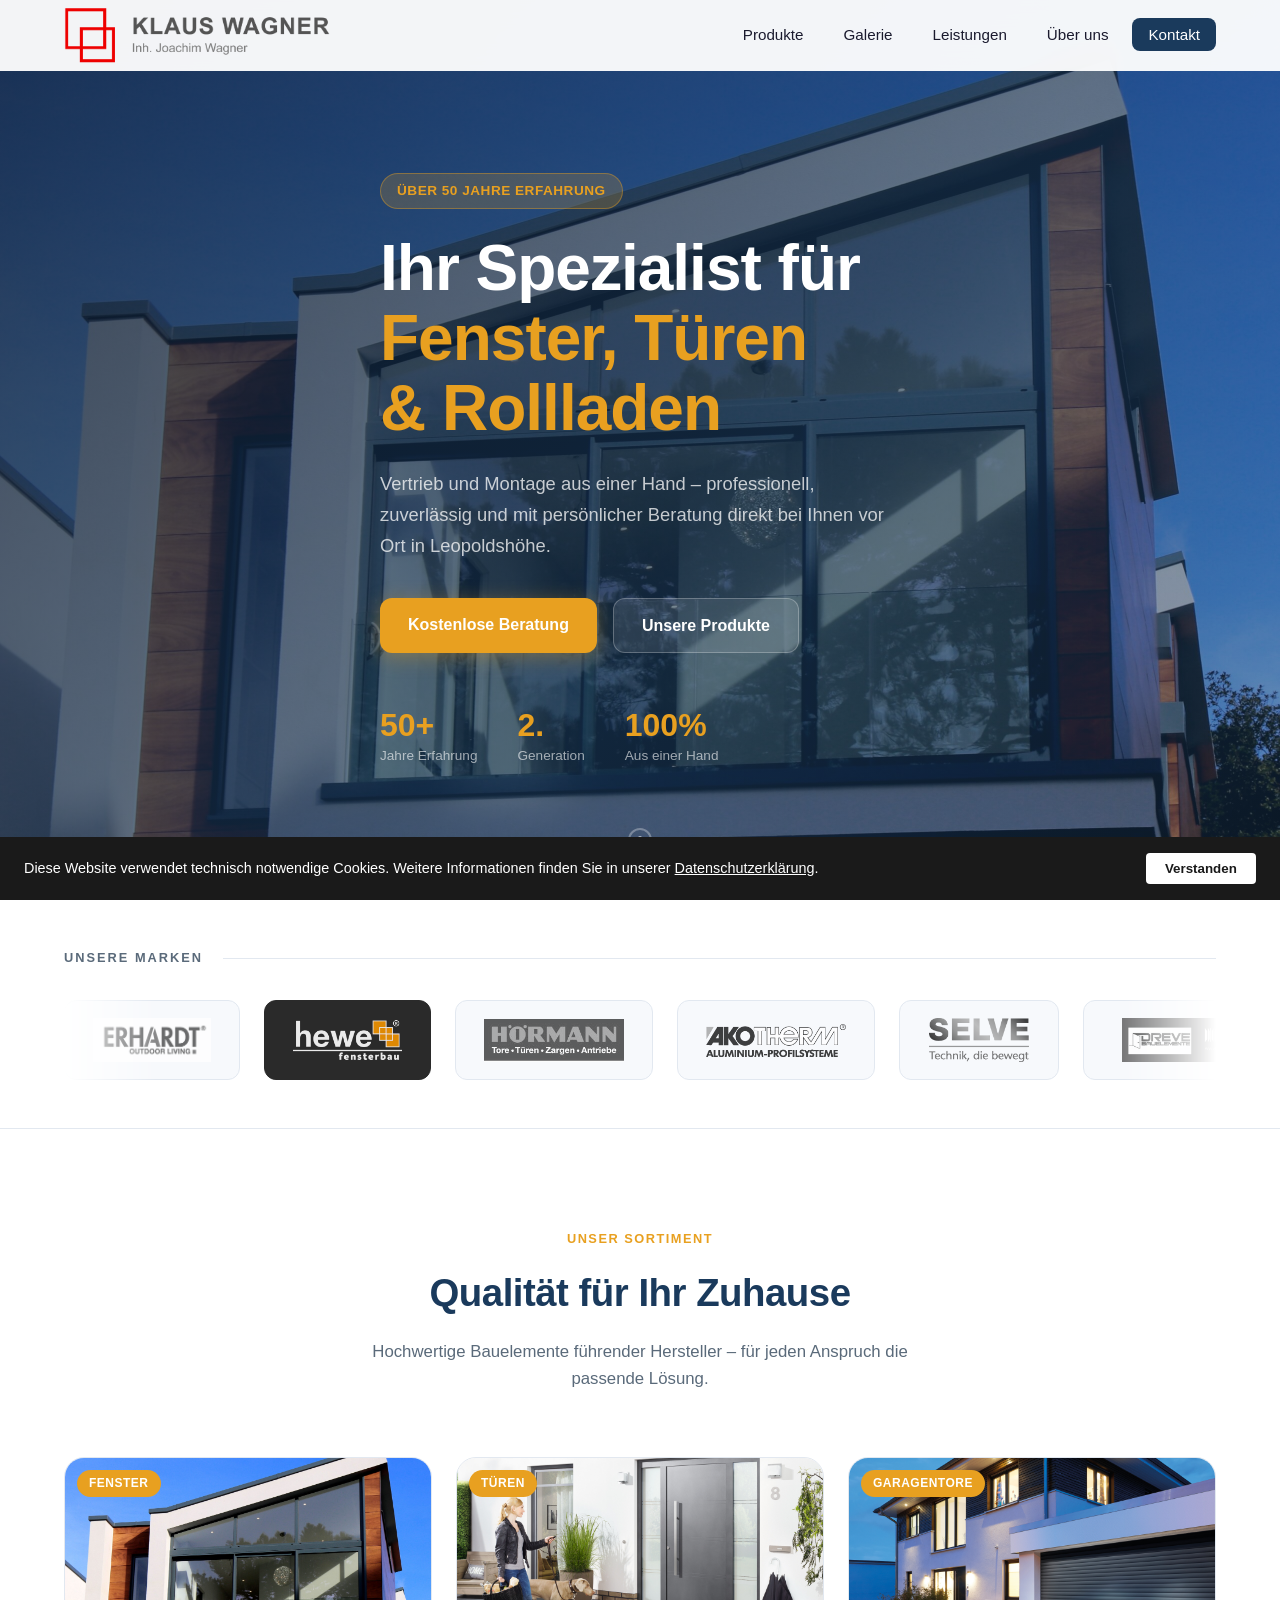
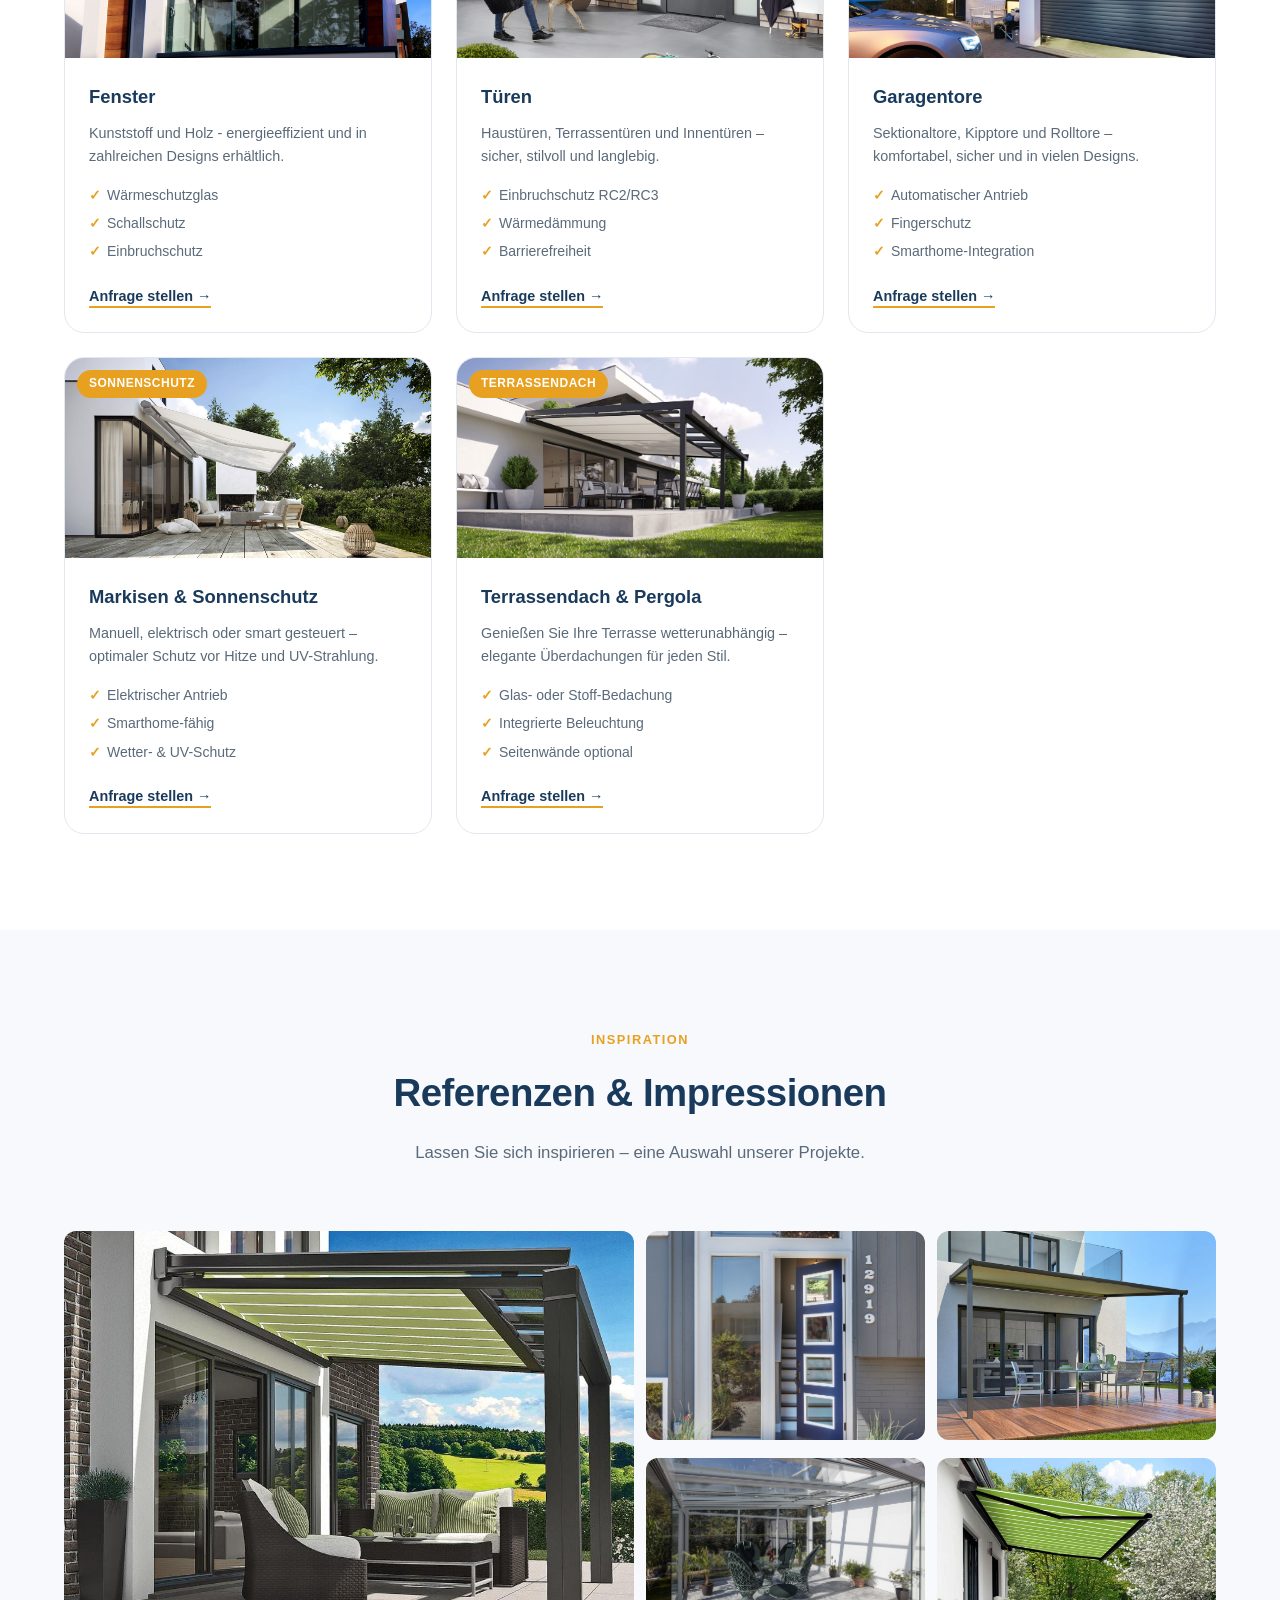
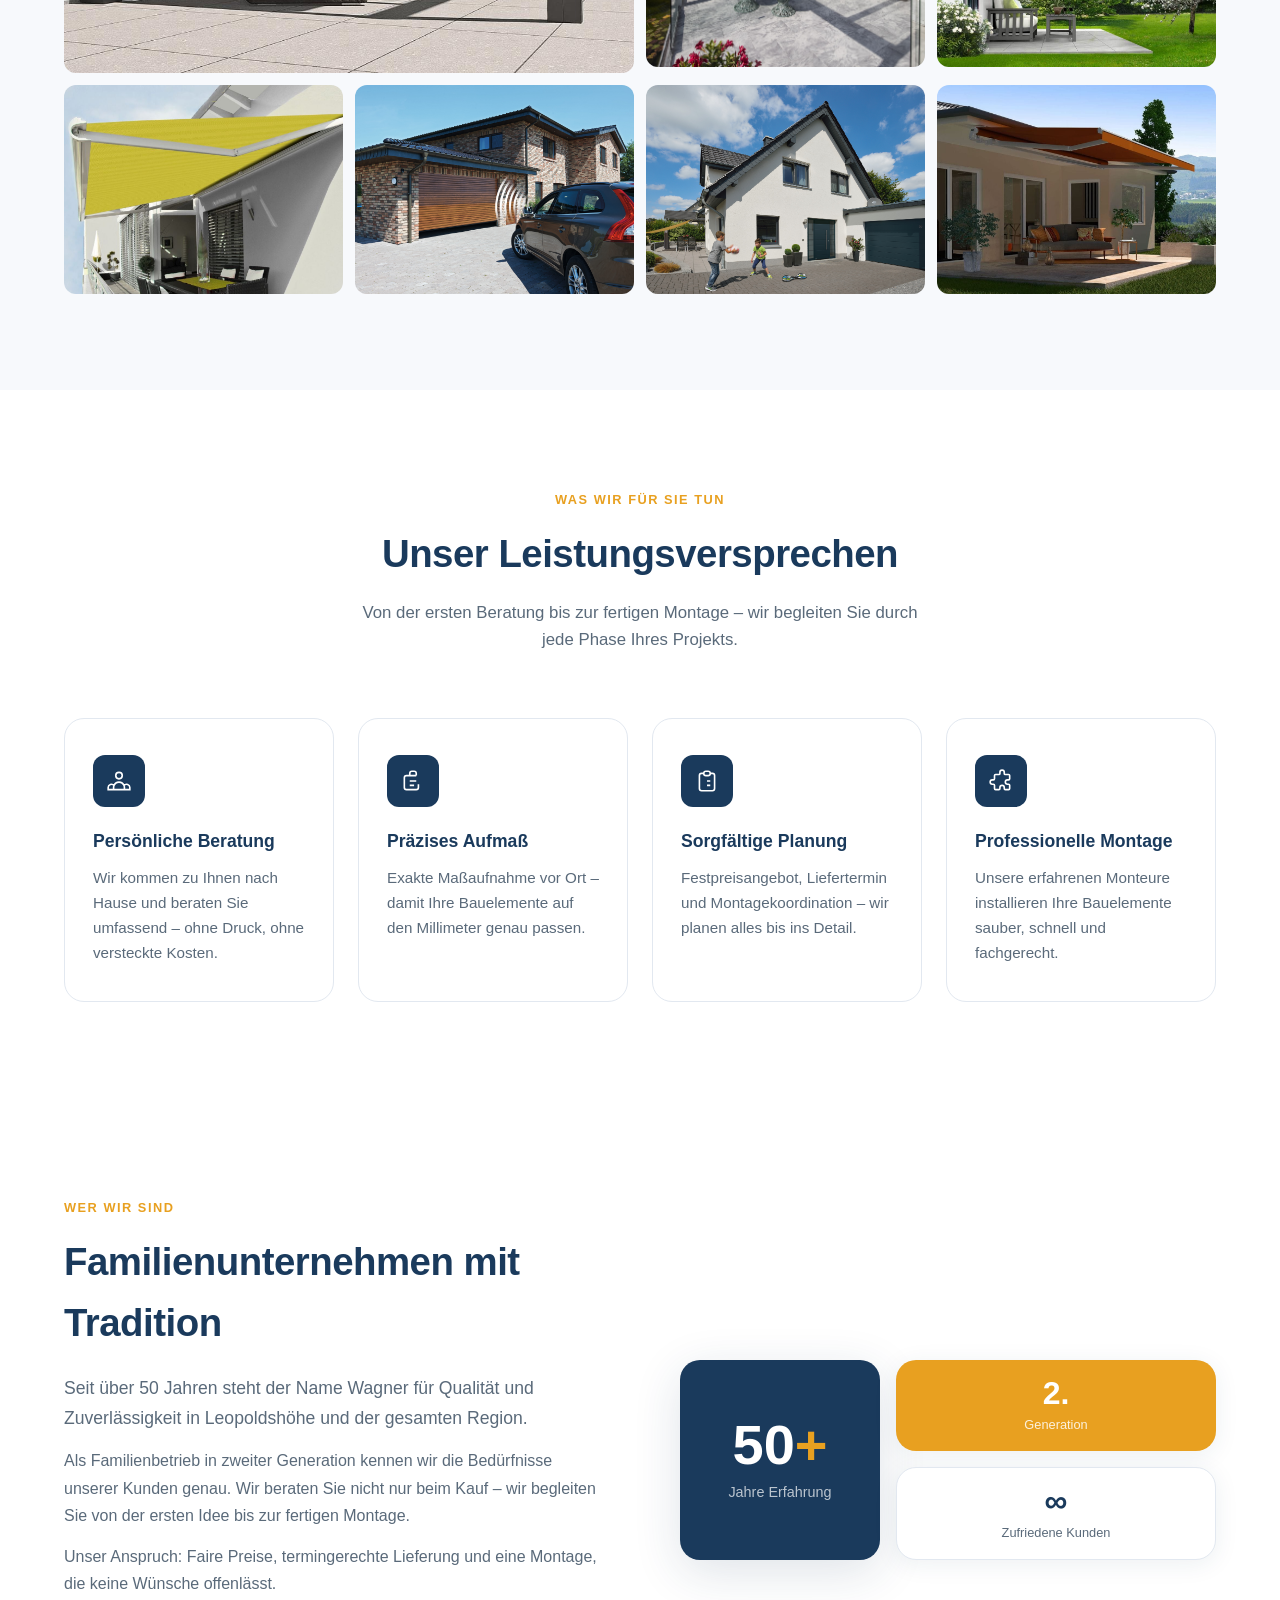
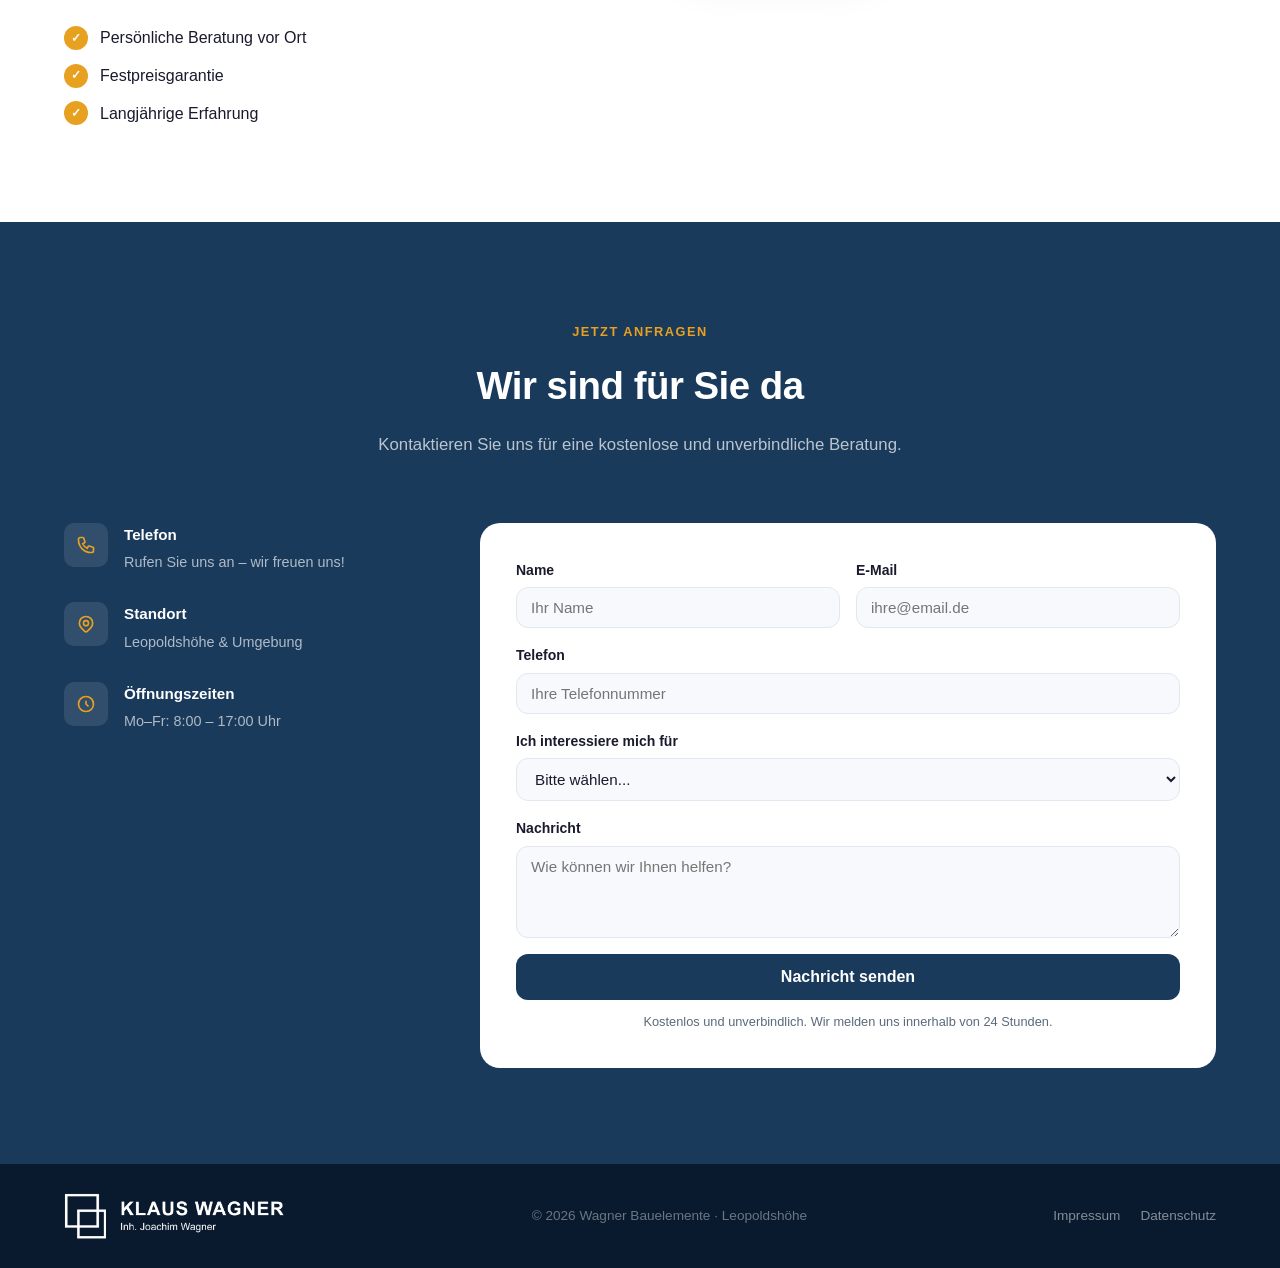
==== commit 0d78b0bc: "Galerie: 5 Markisen-Fotos eingebaut, alte Fotos entfernt" ====
--- a/index.html
+++ b/index.html
@@ -215,28 +215,28 @@
       </div>
       <div class="galerie-grid">
         <div class="galerie-item galerie-large">
-          <img src="images/580774_8800-876-weisserKubusHolz-Image-Seite-unten-Vertikal-201910_large.jpg" alt="Wintergarten außen" loading="lazy">
-          <div class="galerie-overlay"><span>Wintergarten außen</span></div>
+          <img src="images/markise01.jpg" alt="Markise" loading="lazy">
+          <div class="galerie-overlay"><span>Sonnenschutz</span></div>
         </div>
         <div class="galerie-item">
           <img src="images/front-door-3564497_1920.jpg" alt="Moderne Haustür" loading="lazy">
           <div class="galerie-overlay"><span>Haustür</span></div>
         </div>
         <div class="galerie-item">
-          <img src="images/576900_1600-EinfamHaus-Klinker-Image-frueher-Abend-Beleuchtung-201910_large.jpg" alt="Garagentor Nacht" loading="lazy">
-          <div class="galerie-overlay"><span>Garagentor</span></div>
+          <img src="images/markise02.jpg" alt="Markise" loading="lazy">
+          <div class="galerie-overlay"><span>Markise</span></div>
         </div>
         <div class="galerie-item">
           <img src="images/winter-garden-2721408_1280.jpg" alt="Wintergarten" loading="lazy">
           <div class="galerie-overlay"><span>Wintergarten</span></div>
         </div>
         <div class="galerie-item">
-          <img src="images/541383_format-Haus-mit-Hof-Imagebild-Panorama-201905_large.jpg" alt="Sonnenschutz" loading="lazy">
+          <img src="images/markise03.jpg" alt="Markise" loading="lazy">
           <div class="galerie-overlay"><span>Sonnenschutz</span></div>
         </div>
         <div class="galerie-item">
-          <img src="images/580771_8800-876-weisserKubusHolz-Image-Innenansicht-Tag-201910_large.jpg" alt="Wintergarten Innen" loading="lazy">
-          <div class="galerie-overlay"><span>Wintergarten Innen</span></div>
+          <img src="images/markise04.jpg" alt="Markise" loading="lazy">
+          <div class="galerie-overlay"><span>Markise</span></div>
         </div>
         <div class="galerie-item">
           <img src="images/Garagen-Rolltor-1.jpg" alt="Garagentor" loading="lazy">
@@ -247,7 +247,7 @@
           <div class="galerie-overlay"><span>Komplettlösung</span></div>
         </div>
         <div class="galerie-item">
-          <img src="images/580756_779-776-weisserKubusKlinker-Image-Seite-201910_large.jpg" alt="Pergola" loading="lazy">
+          <img src="images/markise05.jpg" alt="Markise" loading="lazy">
           <div class="galerie-overlay"><span>Terrassendach</span></div>
         </div>
       </div>
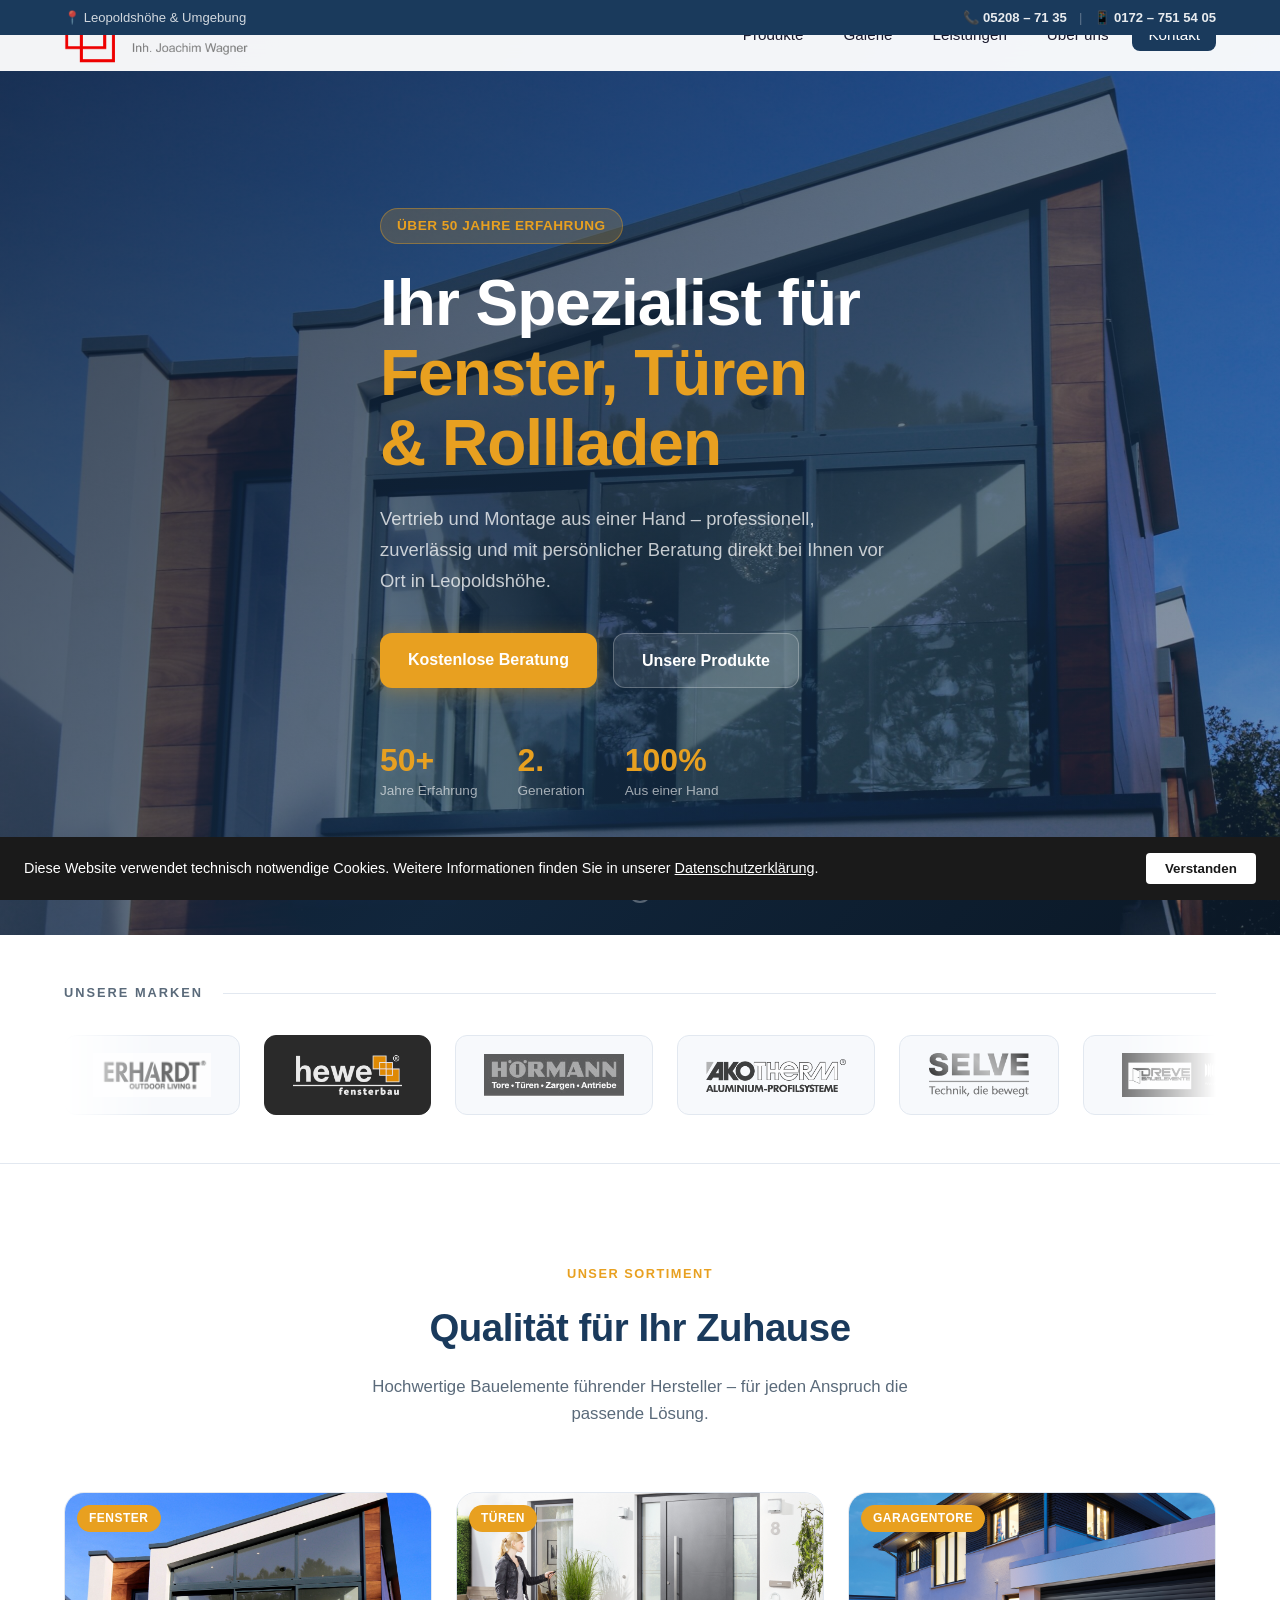
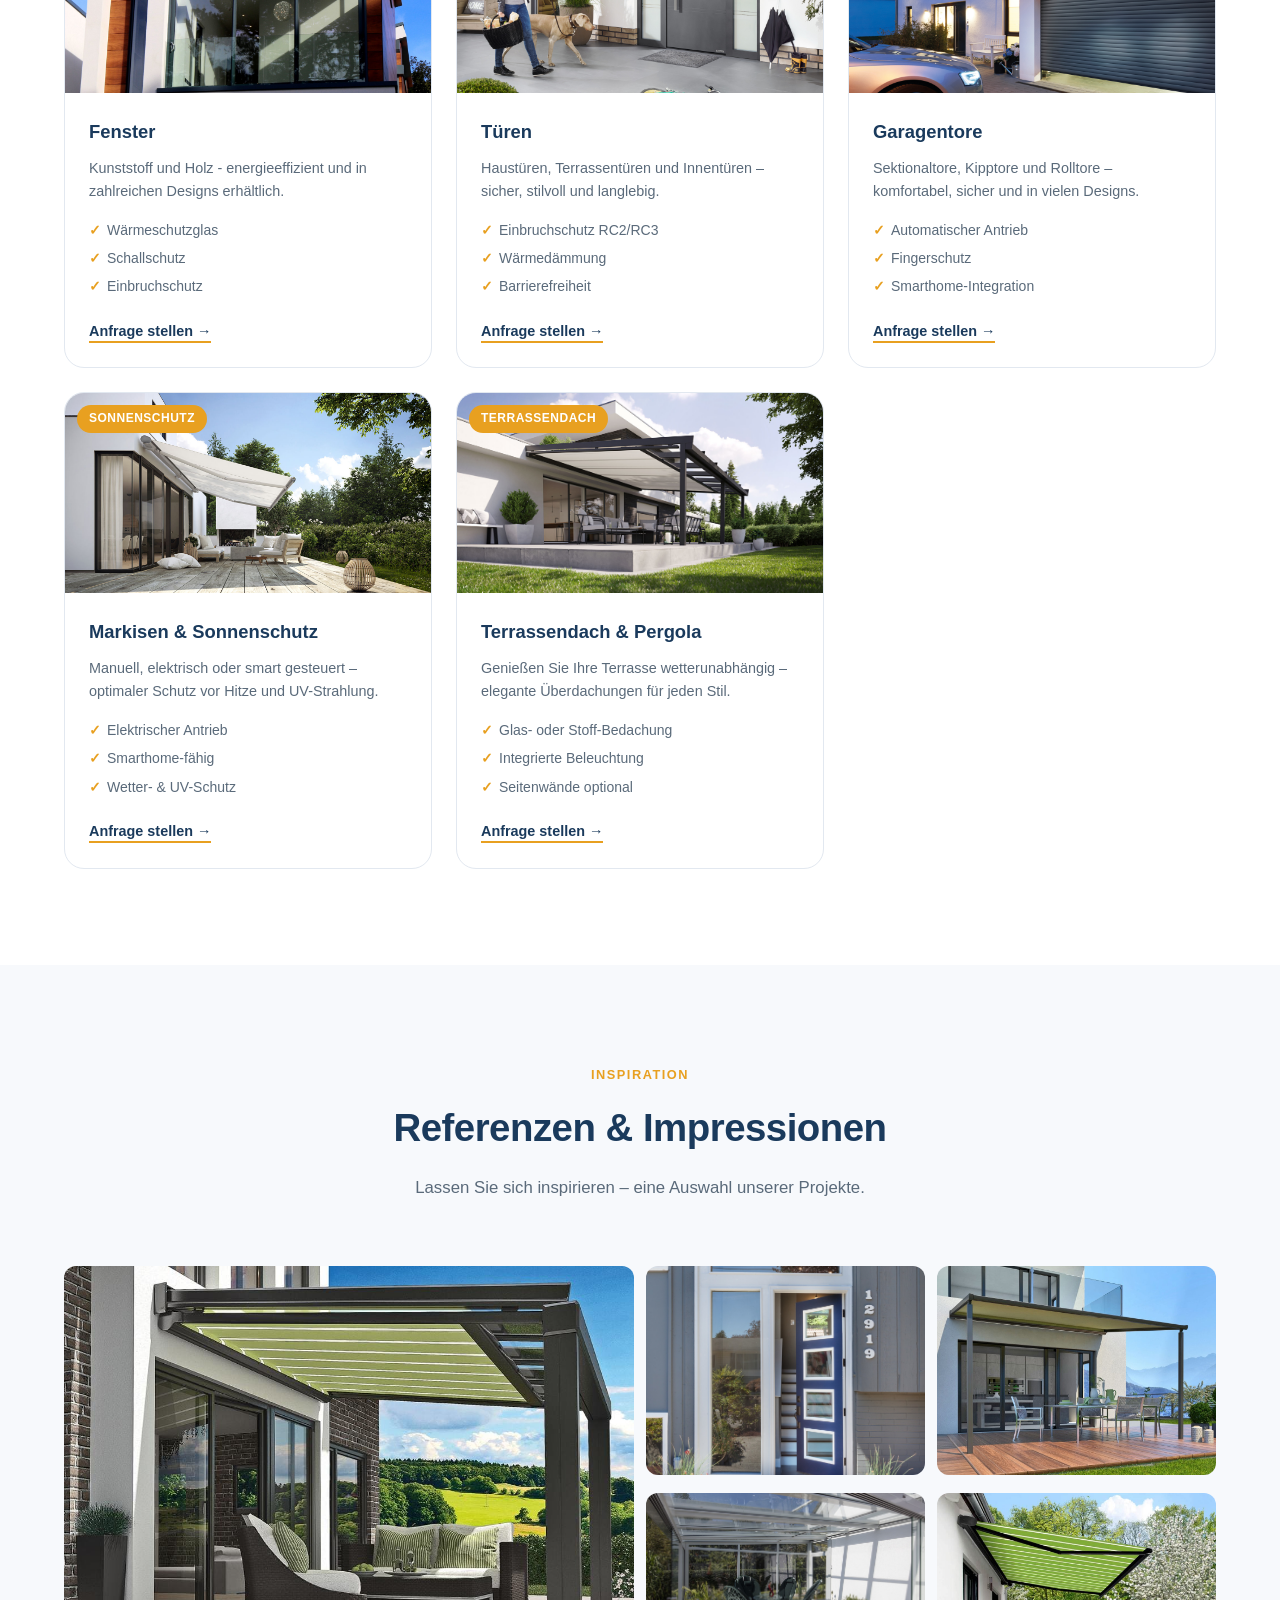
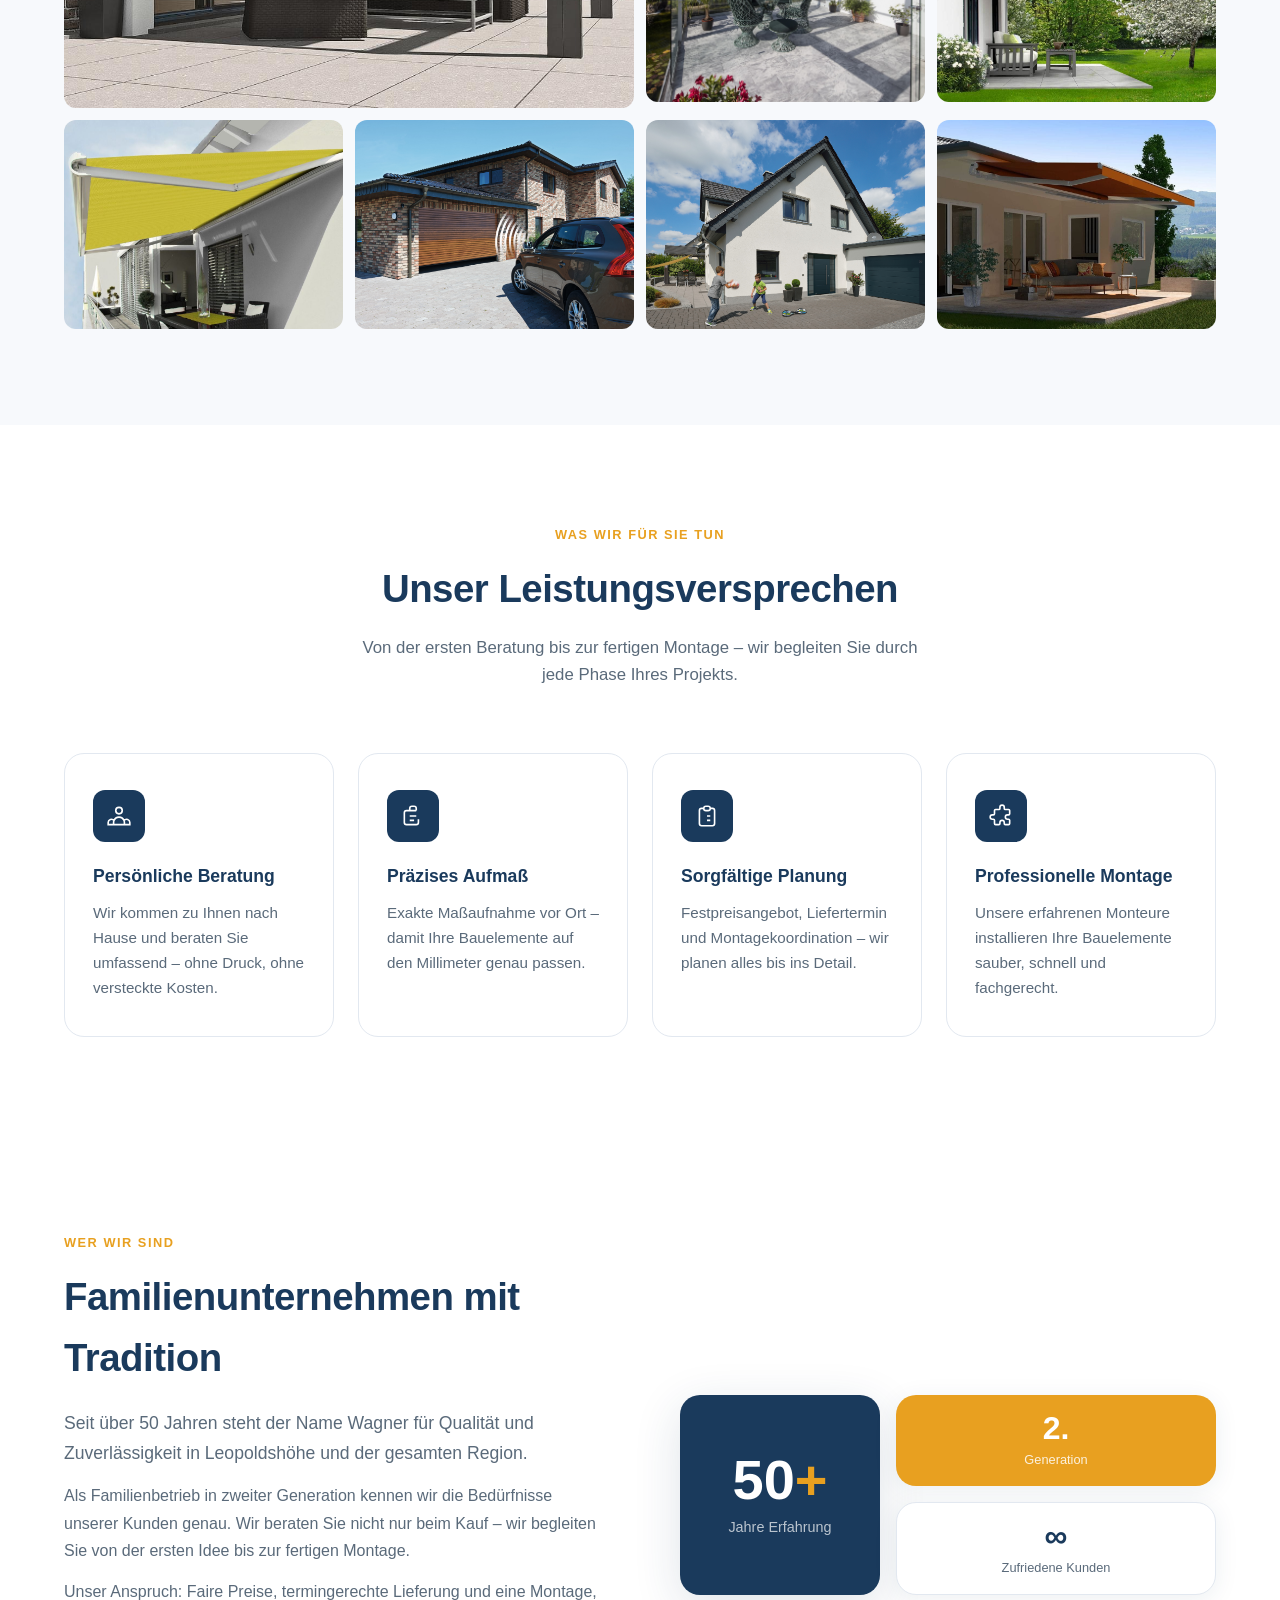
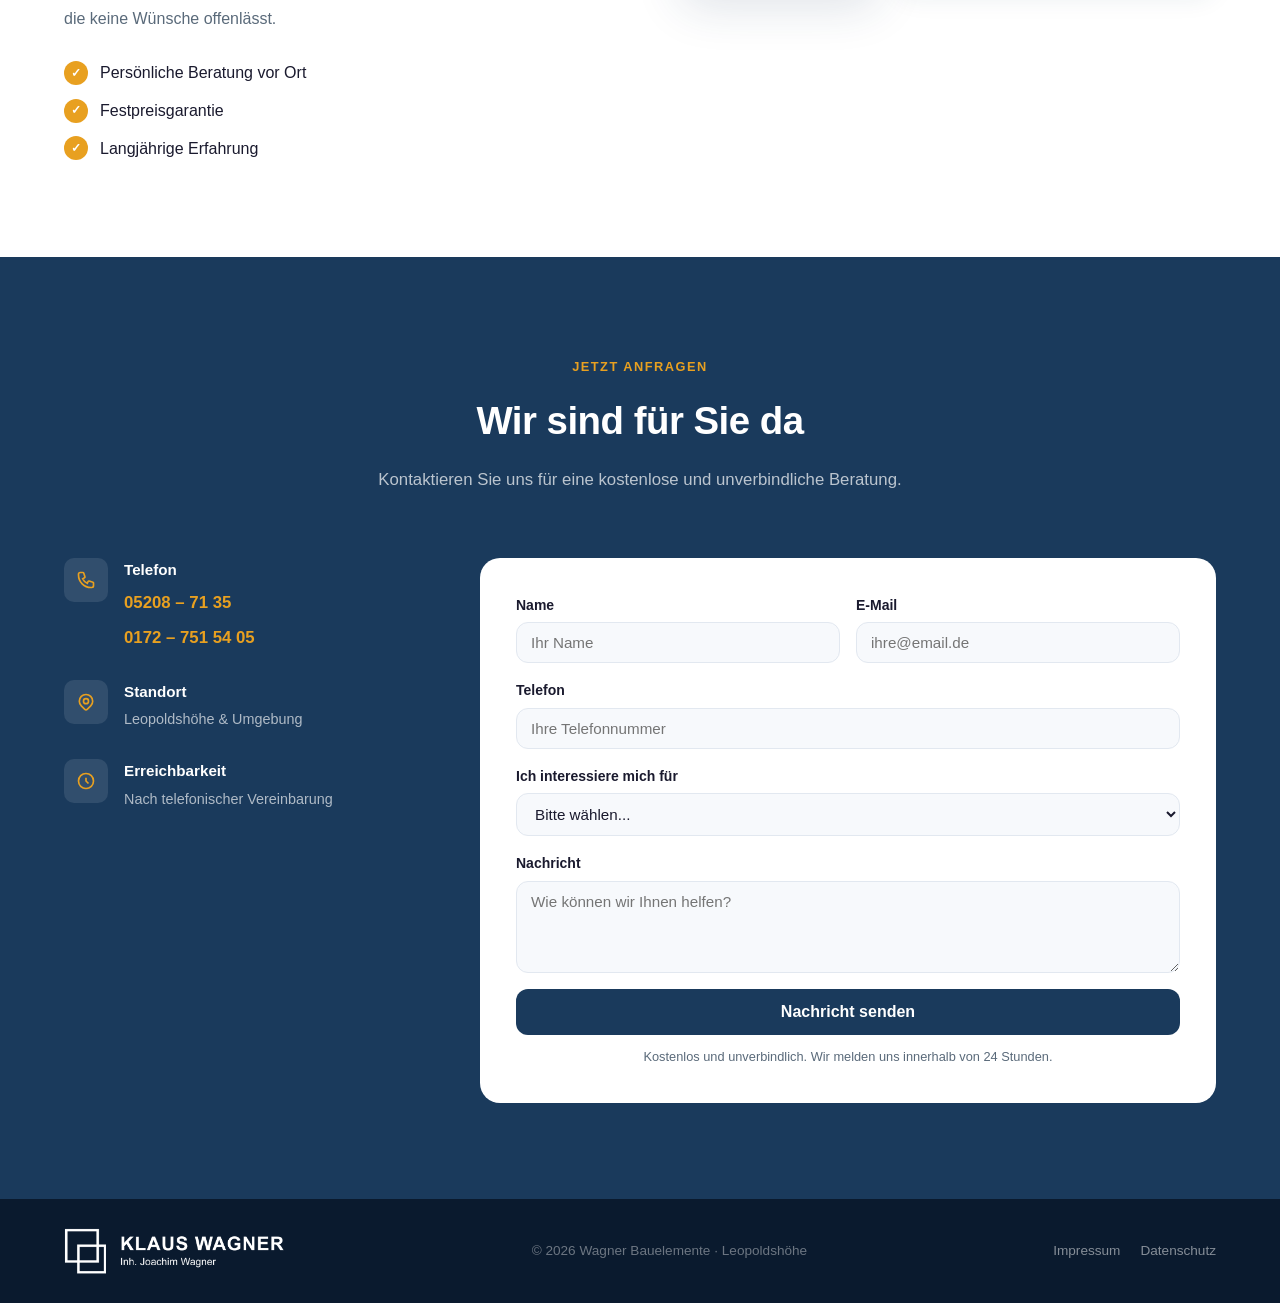
==== commit 4ea2dde7: "Telefonnummern + Topbar + Öffnungszeiten angepasst" ====
--- a/index.html
+++ b/index.html
@@ -7,6 +7,18 @@
   <link rel="stylesheet" href="style.css">
 </head>
 <body>
+
+  <!-- TOP BAR -->
+  <div class="topbar">
+    <div class="container topbar-inner">
+      <span>📍 Leopoldshöhe & Umgebung</span>
+      <div class="topbar-tel">
+        <a href="tel:+4952087135">📞 05208 – 71 35</a>
+        <span class="topbar-sep">|</span>
+        <a href="tel:+491727515405">📱 0172 – 751 54 05</a>
+      </div>
+    </div>
+  </div>
 
   <!-- NAVIGATION -->
   <header class="header" id="header">
@@ -355,7 +367,11 @@
                 <path d="M3 5a2 2 0 012-2h3.28a1 1 0 01.948.684l1.498 4.493a1 1 0 01-.502 1.21l-2.257 1.13a11.042 11.042 0 005.516 5.516l1.13-2.257a1 1 0 011.21-.502l4.493 1.498a1 1 0 01.684.949V19a2 2 0 01-2 2h-1C9.716 21 3 14.284 3 6V5z"/>
               </svg>
             </div>
-            <div><strong>Telefon</strong><span>Rufen Sie uns an – wir freuen uns!</span></div>
+            <div>
+              <strong>Telefon</strong>
+              <a href="tel:+4952087135" class="kontakt-tel">05208 – 71 35</a>
+              <a href="tel:+491727515405" class="kontakt-tel">0172 – 751 54 05</a>
+            </div>
           </div>
           <div class="kontakt-item">
             <div class="kontakt-icon">
@@ -372,7 +388,7 @@
                 <path d="M12 8v4l3 3m6-3a9 9 0 11-18 0 9 9 0 0118 0z"/>
               </svg>
             </div>
-            <div><strong>Öffnungszeiten</strong><span>Mo–Fr: 8:00 – 17:00 Uhr</span></div>
+            <div><strong>Erreichbarkeit</strong><span>Nach telefonischer Vereinbarung</span></div>
           </div>
         </div>
         <form class="kontakt-form" name="kontakt" method="POST" action="/danke.html" data-netlify="true" data-netlify-honeypot="bot-field">
--- a/style.css
+++ b/style.css
@@ -33,6 +33,47 @@
   padding: 0 24px;
 }
 
+/* TOPBAR */
+.topbar {
+  background: var(--primary);
+  color: rgba(255,255,255,0.8);
+  font-size: 0.82rem;
+  padding: 7px 0;
+  position: relative;
+  z-index: 101;
+}
+.topbar-inner {
+  display: flex;
+  align-items: center;
+  justify-content: space-between;
+  flex-wrap: wrap;
+  gap: 8px;
+}
+.topbar-tel { display: flex; align-items: center; gap: 12px; }
+.topbar-tel a {
+  color: rgba(255,255,255,0.9);
+  text-decoration: none;
+  font-weight: 600;
+  transition: color var(--transition);
+}
+.topbar-tel a:hover { color: var(--accent); }
+.topbar-sep { color: rgba(255,255,255,0.3); }
+@media (max-width: 600px) {
+  .topbar span:first-child { display: none; }
+}
+
+/* KONTAKT TEL */
+.kontakt-tel {
+  display: block;
+  color: var(--accent);
+  font-size: 1.05rem;
+  font-weight: 700;
+  text-decoration: none;
+  margin-top: 4px;
+  transition: color var(--transition);
+}
+.kontakt-tel:hover { color: #fff; }
+
 /* HEADER */
 .header {
   position: fixed;
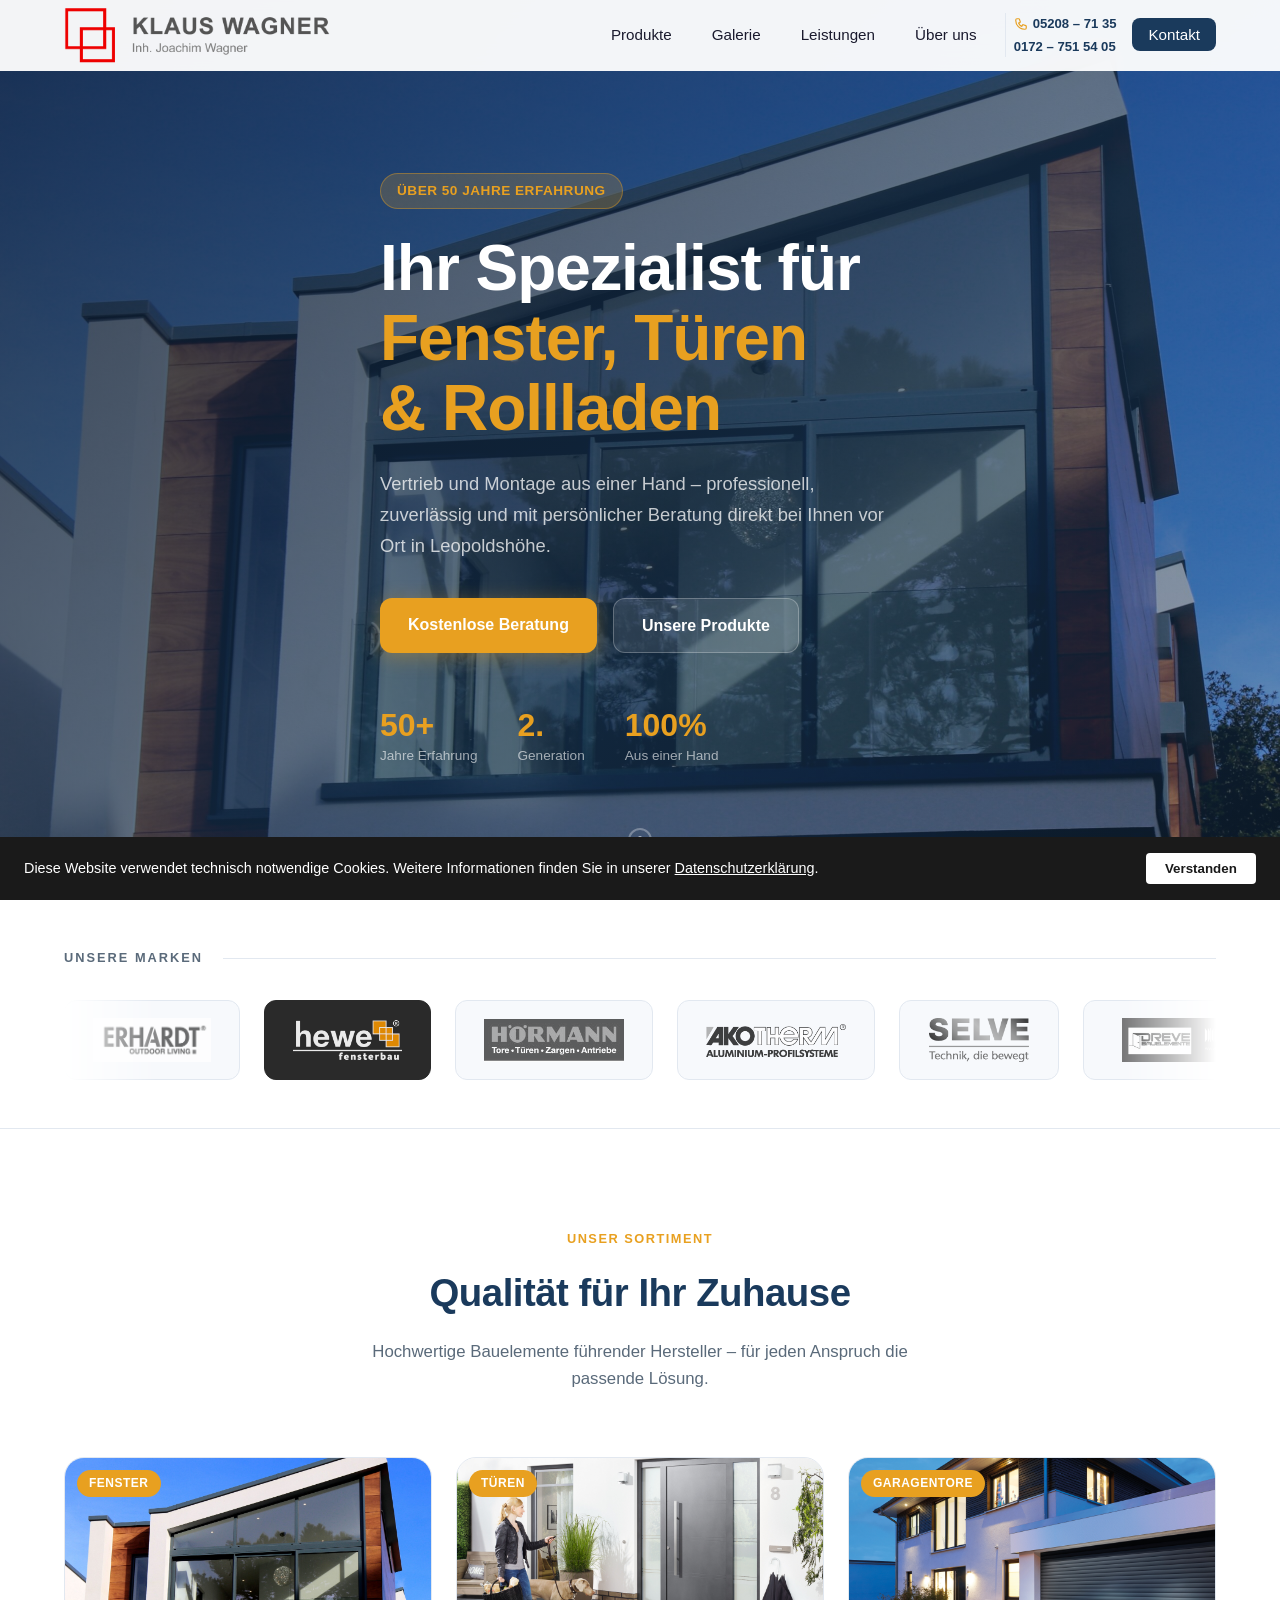
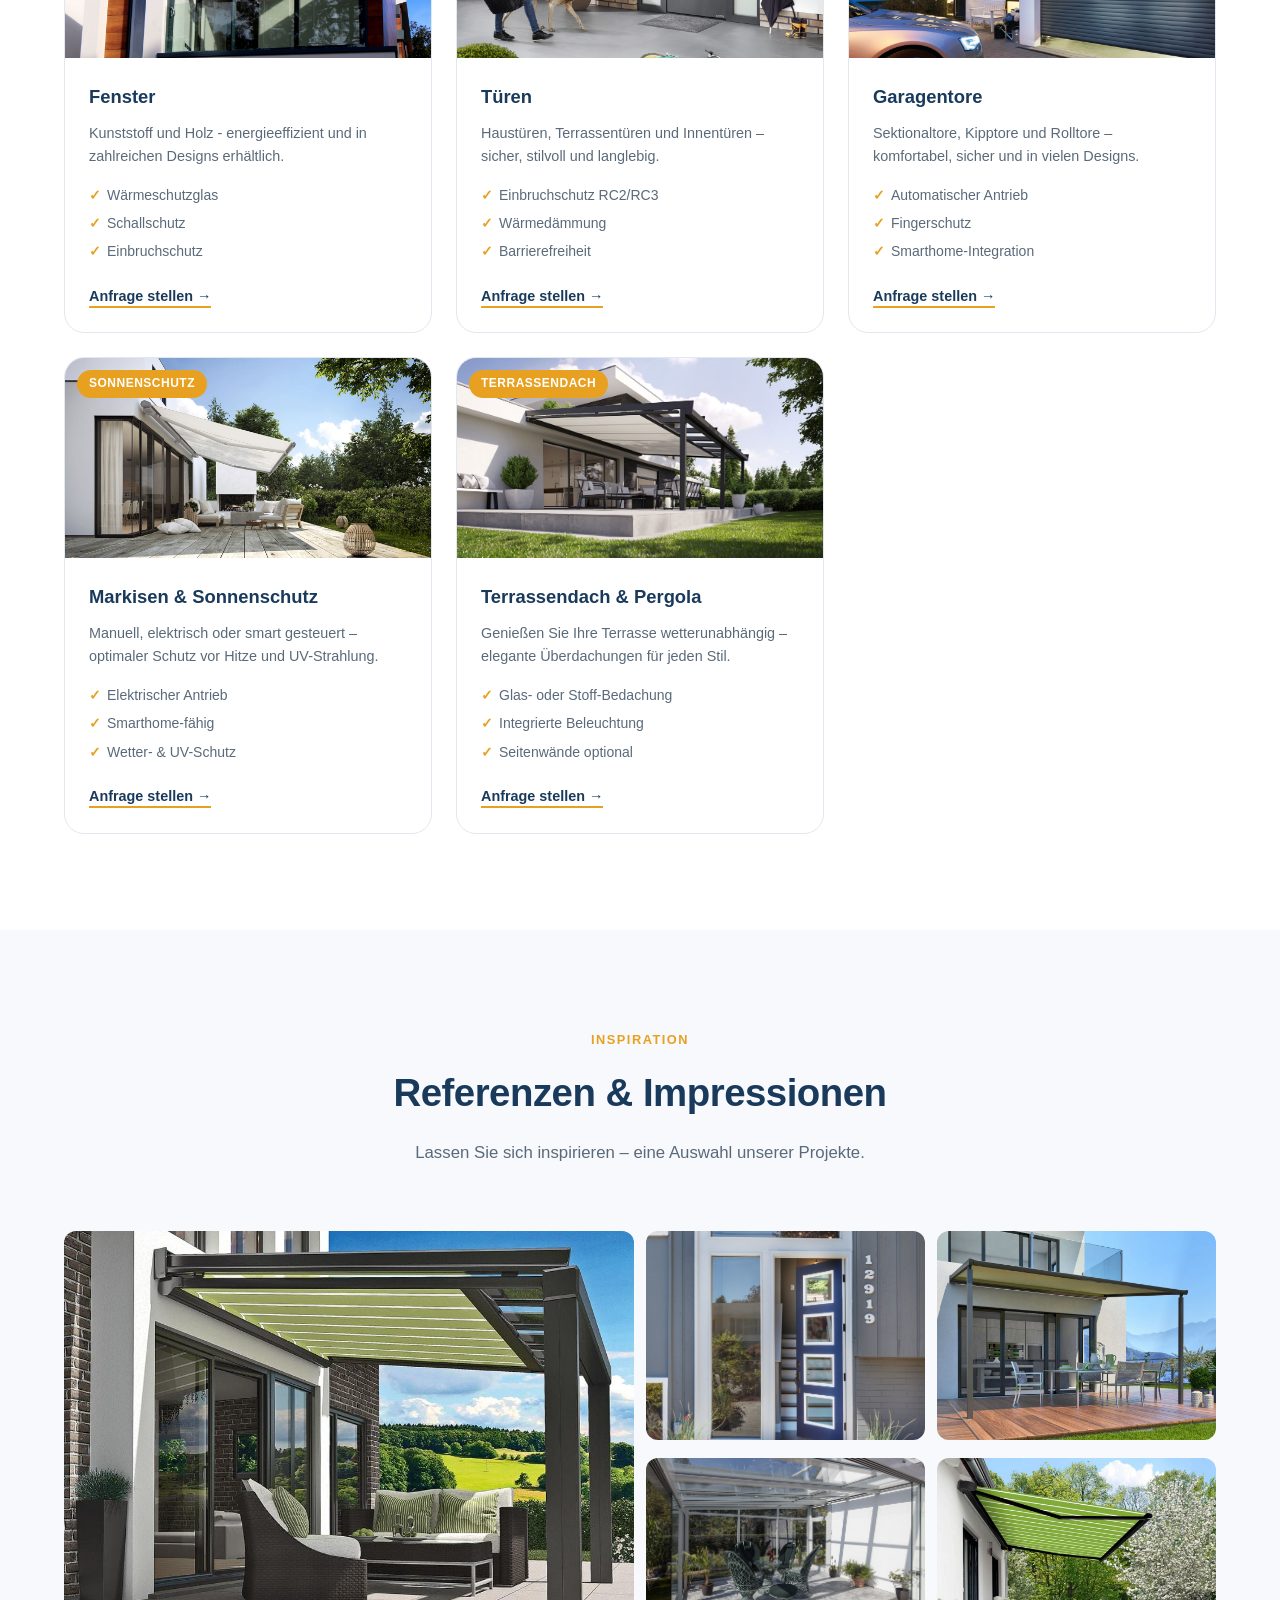
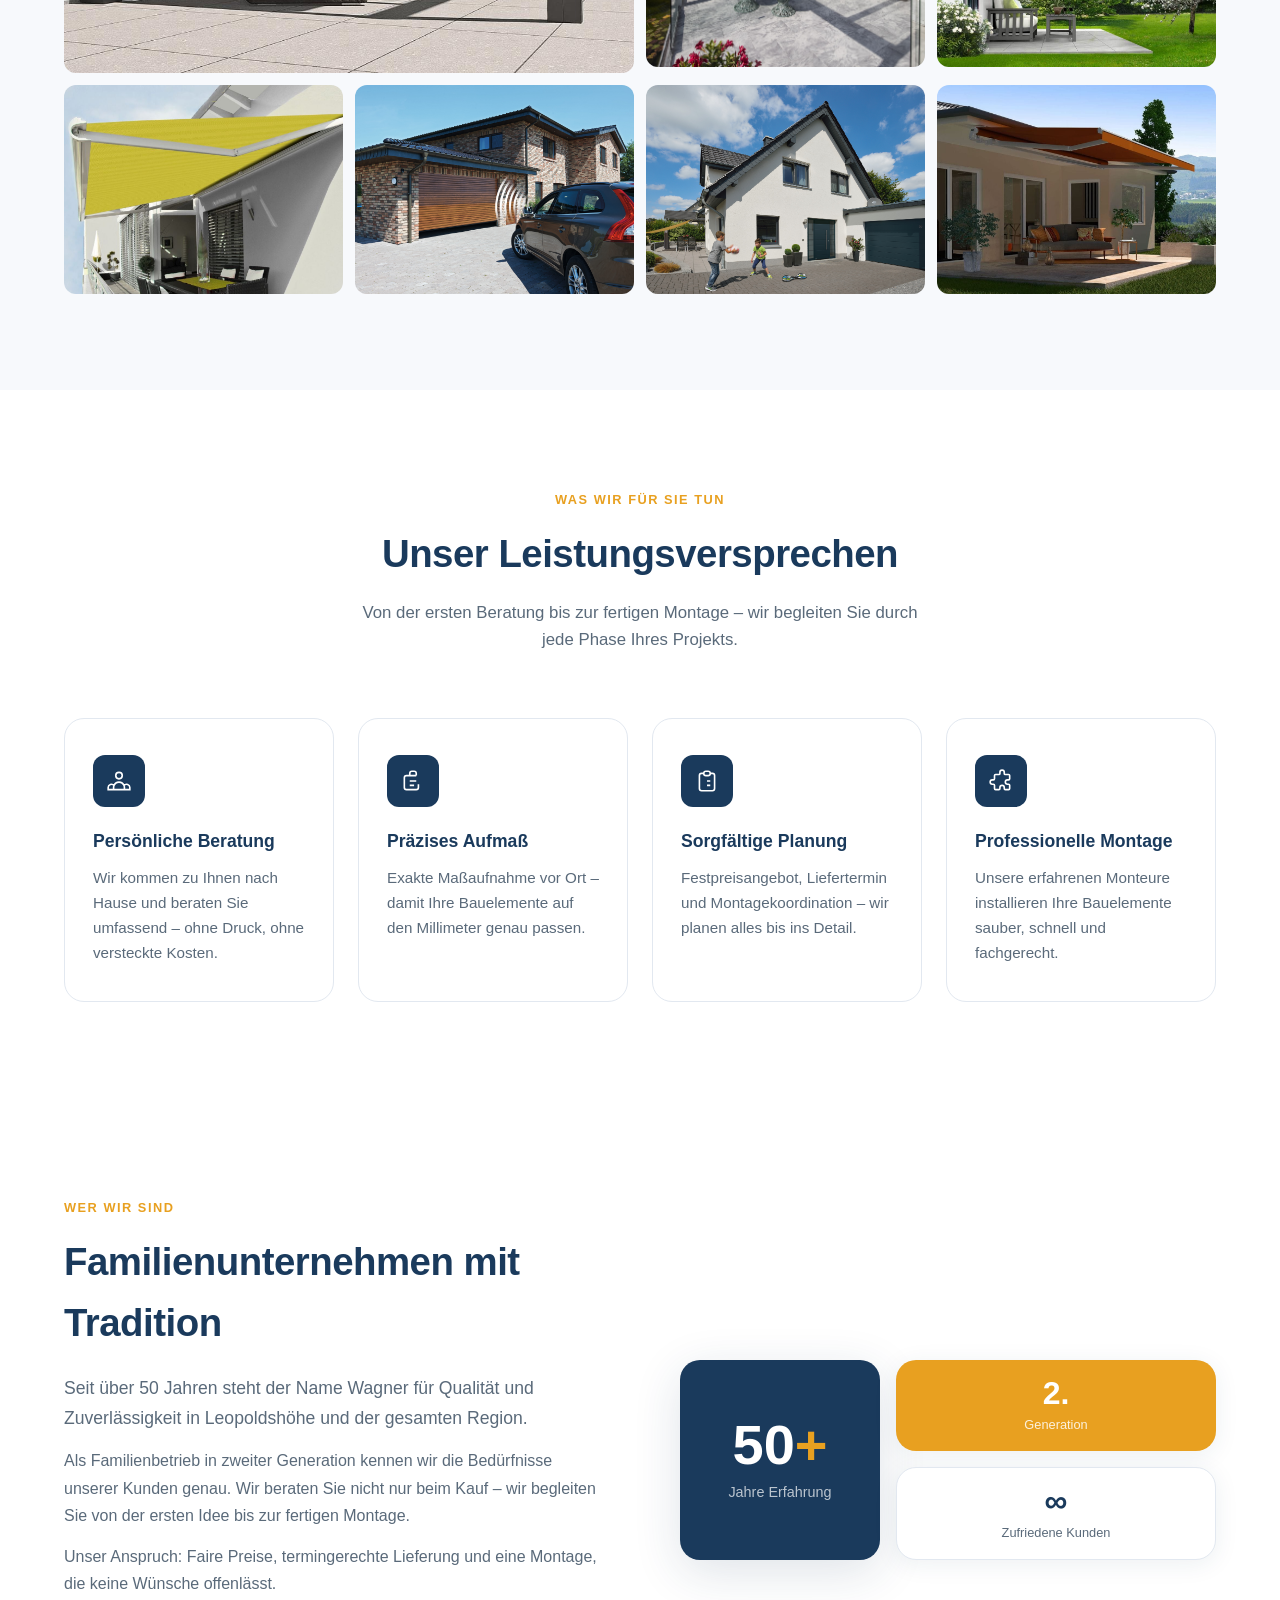
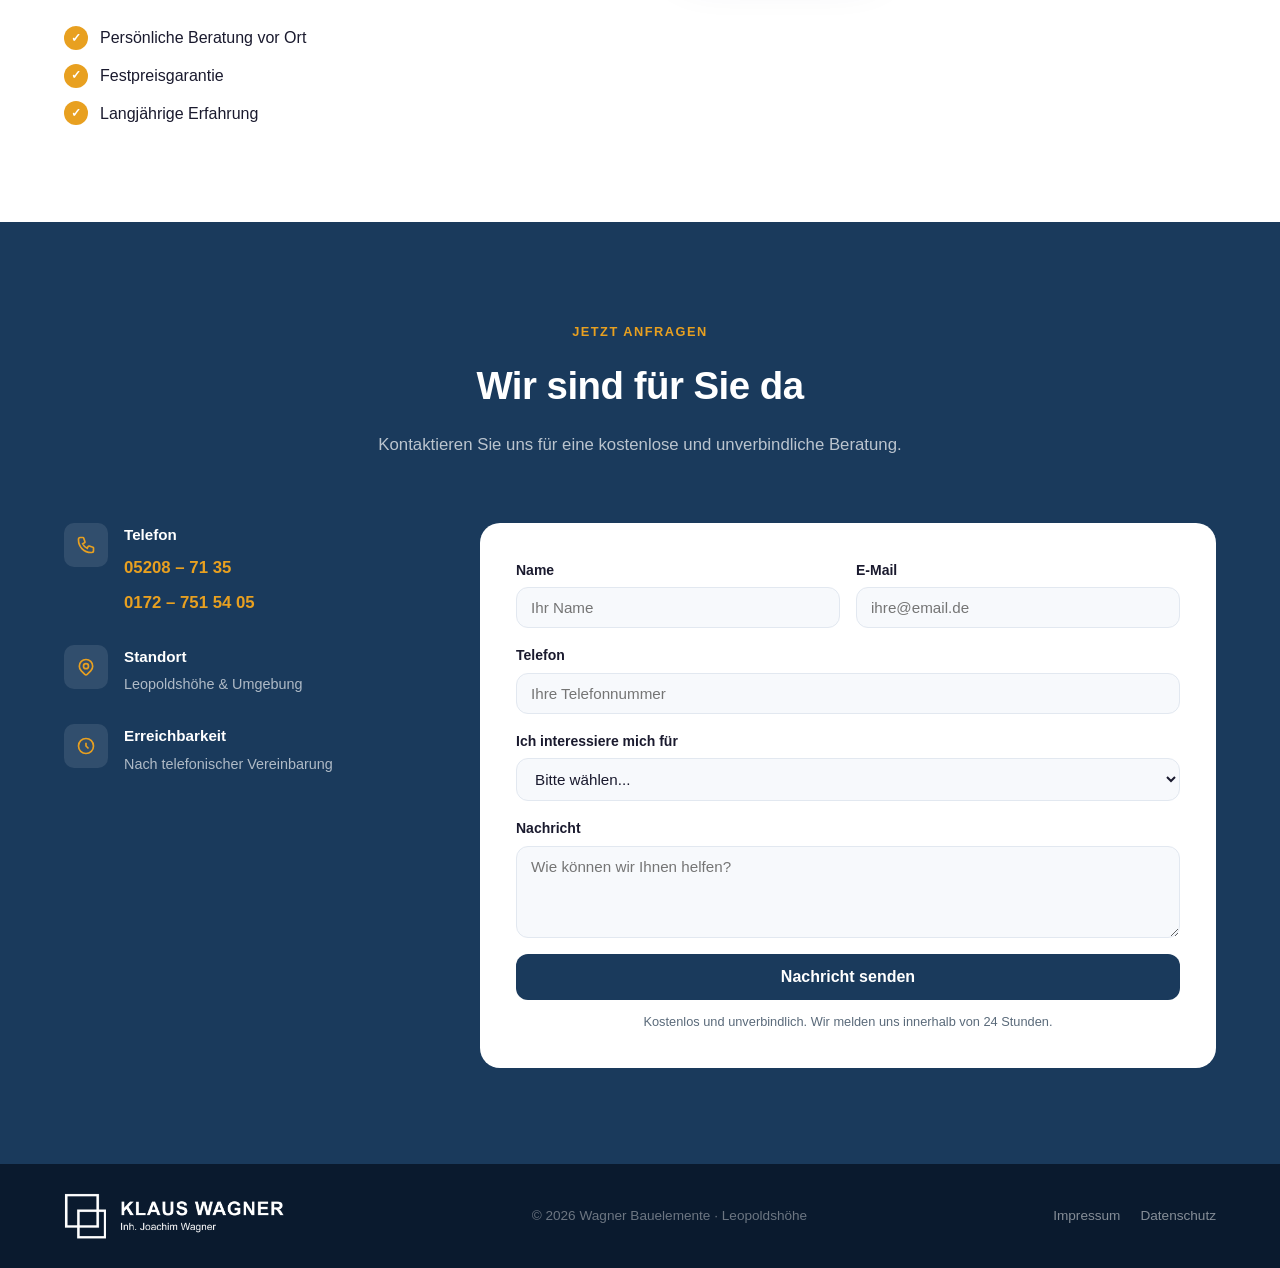
==== commit 879c43a9: "Telefonnummern in Navigation integriert, Topbar entfernt" ====
--- a/index.html
+++ b/index.html
@@ -7,18 +7,6 @@
   <link rel="stylesheet" href="style.css">
 </head>
 <body>
-
-  <!-- TOP BAR -->
-  <div class="topbar">
-    <div class="container topbar-inner">
-      <span>📍 Leopoldshöhe & Umgebung</span>
-      <div class="topbar-tel">
-        <a href="tel:+4952087135">📞 05208 – 71 35</a>
-        <span class="topbar-sep">|</span>
-        <a href="tel:+491727515405">📱 0172 – 751 54 05</a>
-      </div>
-    </div>
-  </div>
 
   <!-- NAVIGATION -->
   <header class="header" id="header">
@@ -31,6 +19,13 @@
         <li><a href="#galerie">Galerie</a></li>
         <li><a href="#leistungen">Leistungen</a></li>
         <li><a href="#ueber-uns">Über uns</a></li>
+        <li class="nav-tel-group">
+          <a href="tel:+4952087135" class="nav-tel">
+            <svg viewBox="0 0 24 24" fill="none" stroke="currentColor" stroke-width="2" width="14" height="14"><path d="M3 5a2 2 0 012-2h3.28a1 1 0 01.948.684l1.498 4.493a1 1 0 01-.502 1.21l-2.257 1.13a11.042 11.042 0 005.516 5.516l1.13-2.257a1 1 0 011.21-.502l4.493 1.498a1 1 0 01.684.949V19a2 2 0 01-2 2h-1C9.716 21 3 14.284 3 6V5z"/></svg>
+            05208 – 71 35
+          </a>
+          <a href="tel:+491727515405" class="nav-tel nav-tel-mobile">0172 – 751 54 05</a>
+        </li>
         <li><a href="#kontakt" class="btn-nav">Kontakt</a></li>
       </ul>
       <button class="menu-toggle" id="menuToggle" aria-label="Menü">
--- a/style.css
+++ b/style.css
@@ -33,34 +33,30 @@
   padding: 0 24px;
 }
 
-/* TOPBAR */
-.topbar {
-  background: var(--primary);
-  color: rgba(255,255,255,0.8);
-  font-size: 0.82rem;
-  padding: 7px 0;
-  position: relative;
-  z-index: 101;
-}
-.topbar-inner {
-  display: flex;
-  align-items: center;
-  justify-content: space-between;
-  flex-wrap: wrap;
-  gap: 8px;
-}
-.topbar-tel { display: flex; align-items: center; gap: 12px; }
-.topbar-tel a {
-  color: rgba(255,255,255,0.9);
+/* NAV TEL */
+.nav-tel-group {
+  display: flex;
+  flex-direction: column;
+  gap: 2px;
+  padding: 0 8px;
+  border-left: 1px solid var(--border);
+  margin-left: 4px;
+}
+.nav-tel {
+  display: flex;
+  align-items: center;
+  gap: 5px;
+  color: var(--primary) !important;
+  font-size: 0.82rem !important;
+  font-weight: 700 !important;
   text-decoration: none;
-  font-weight: 600;
+  padding: 0 !important;
+  background: none !important;
   transition: color var(--transition);
-}
-.topbar-tel a:hover { color: var(--accent); }
-.topbar-sep { color: rgba(255,255,255,0.3); }
-@media (max-width: 600px) {
-  .topbar span:first-child { display: none; }
-}
+  white-space: nowrap;
+}
+.nav-tel:hover { color: var(--accent) !important; background: none !important; }
+.nav-tel svg { flex-shrink: 0; stroke: var(--accent); }
 
 /* KONTAKT TEL */
 .kontakt-tel {
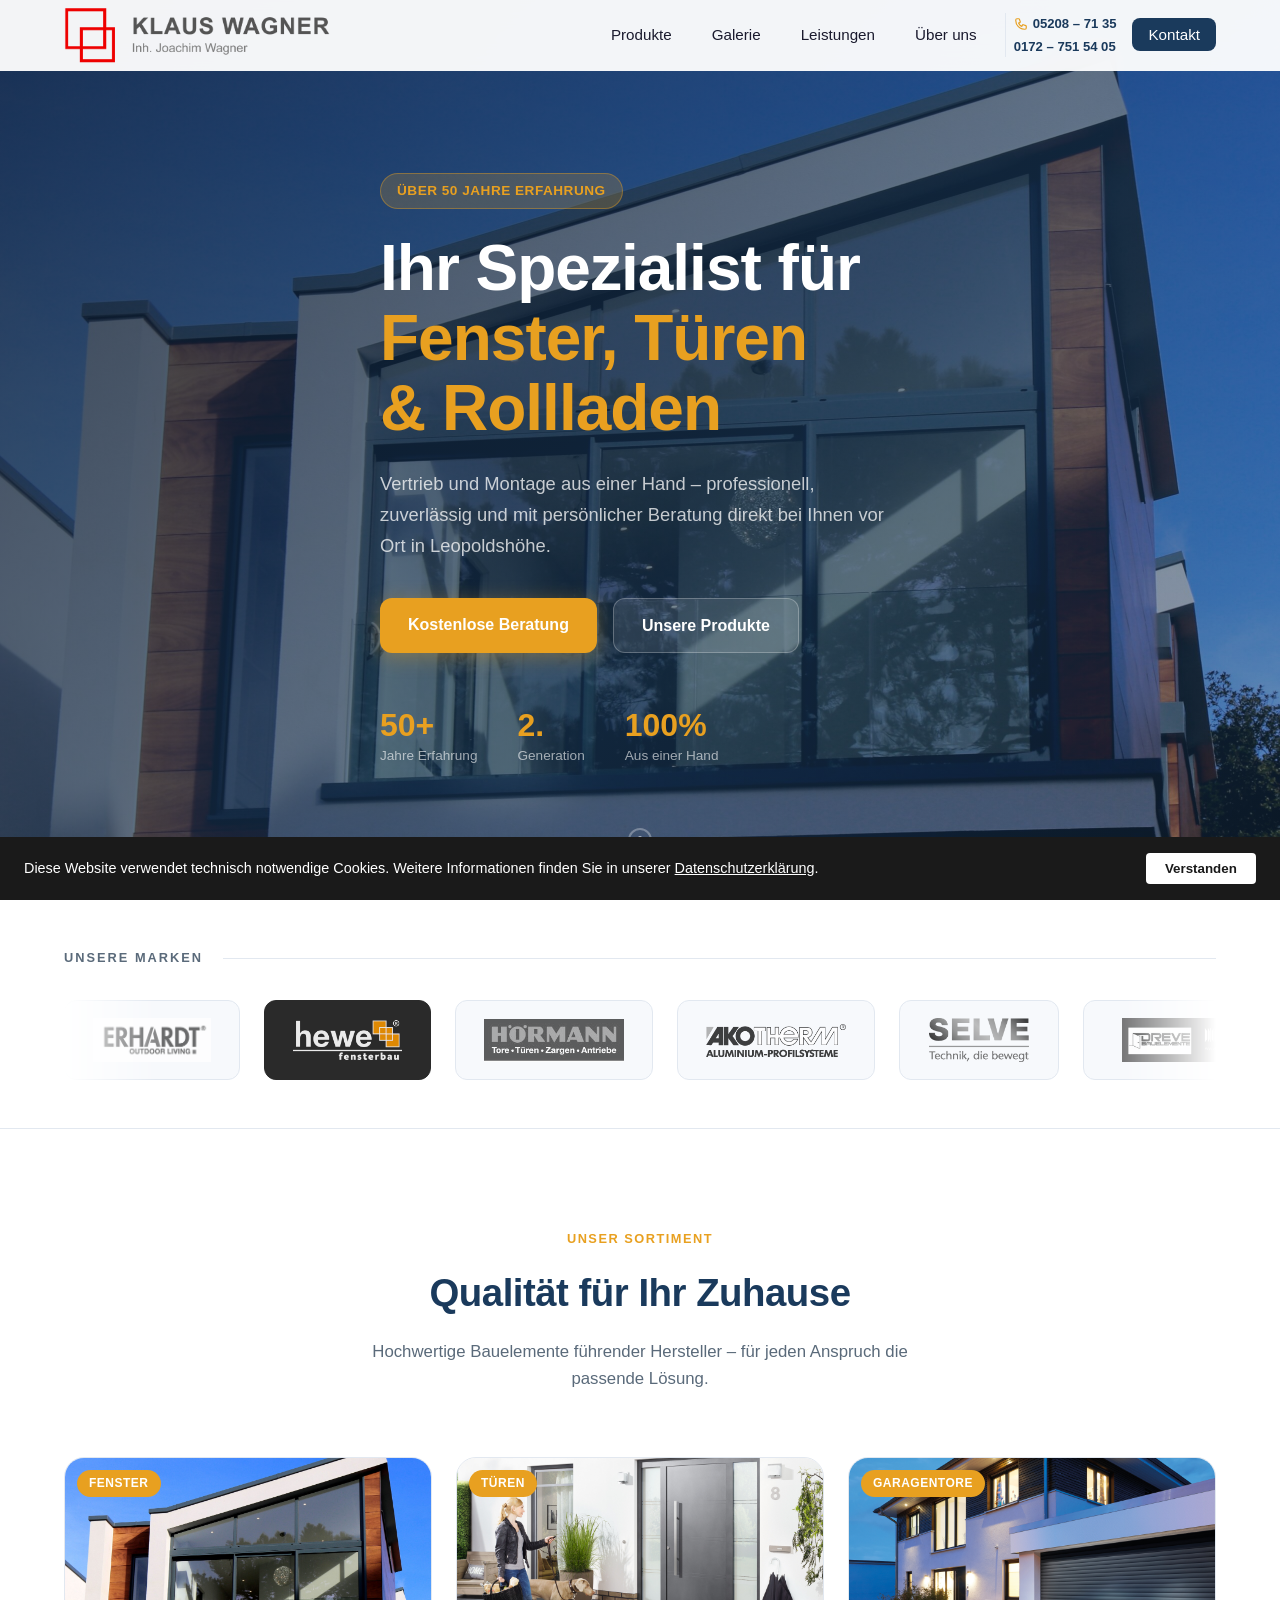
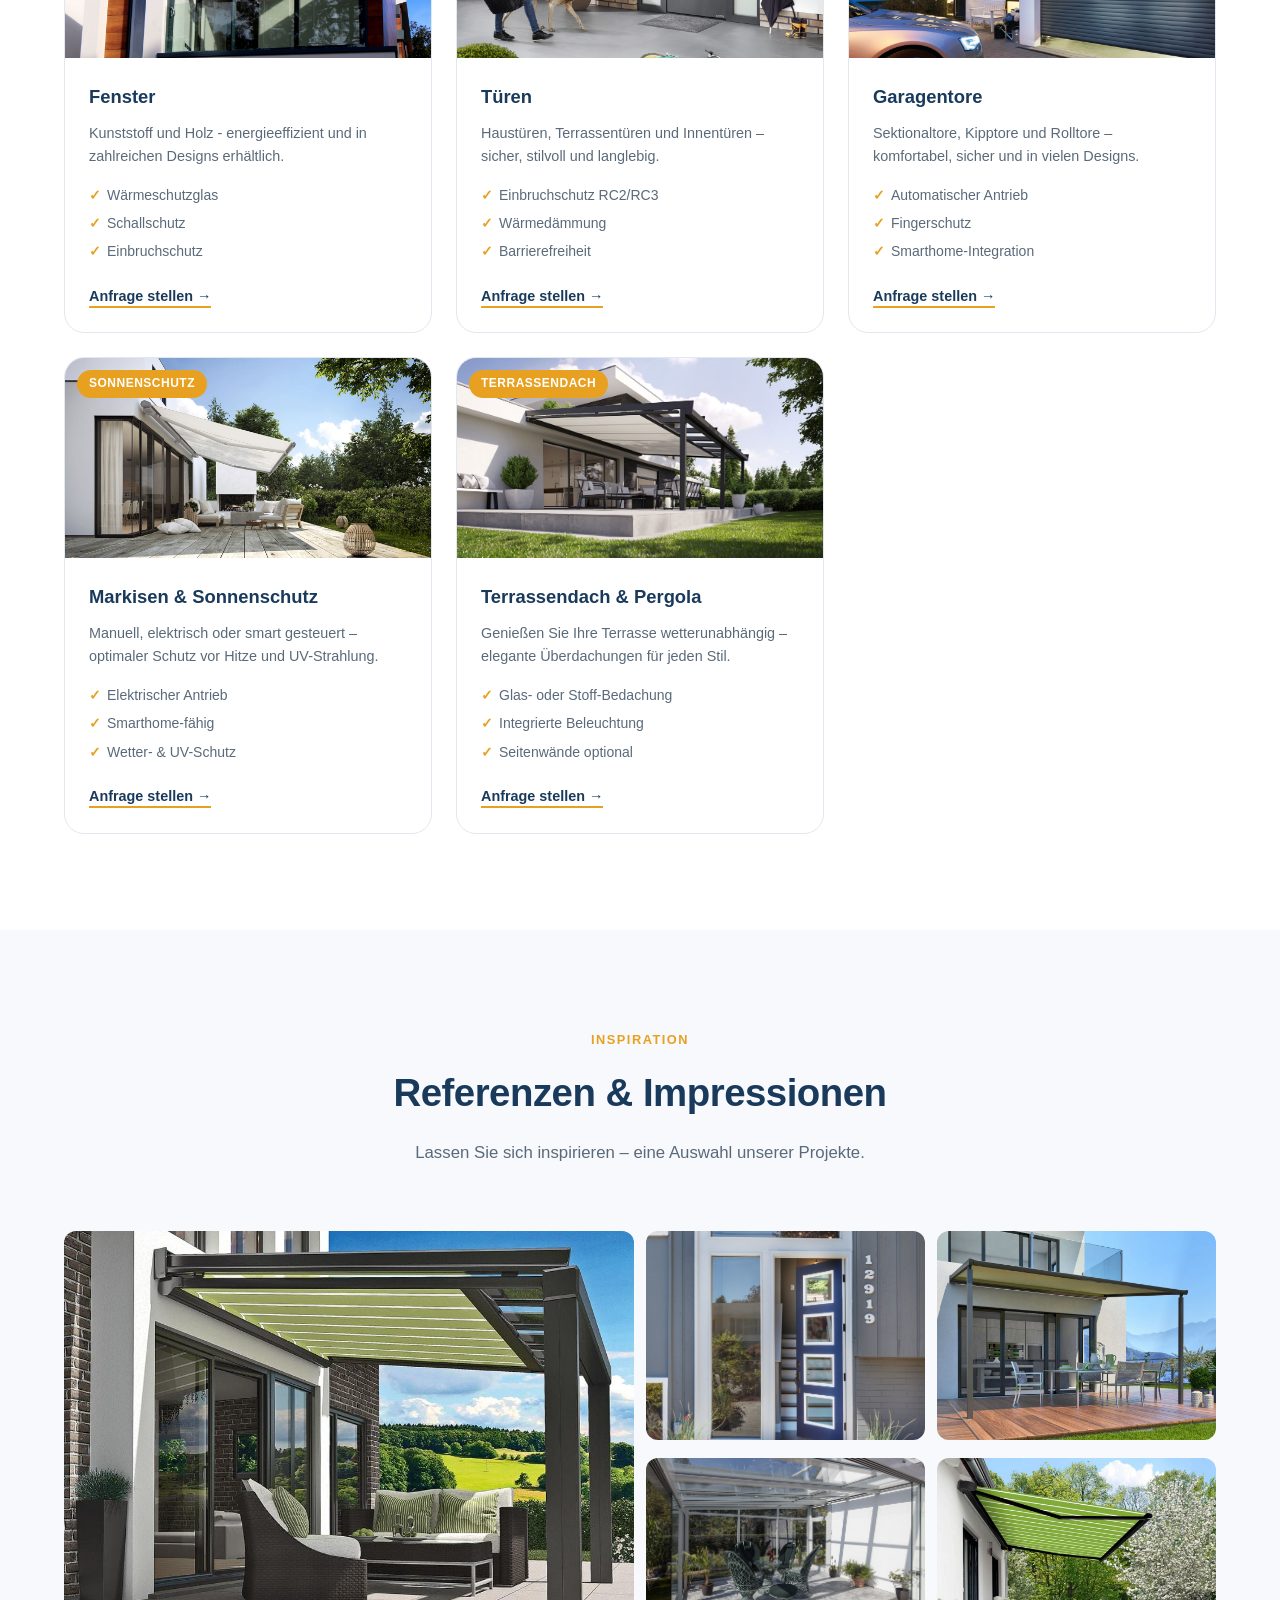
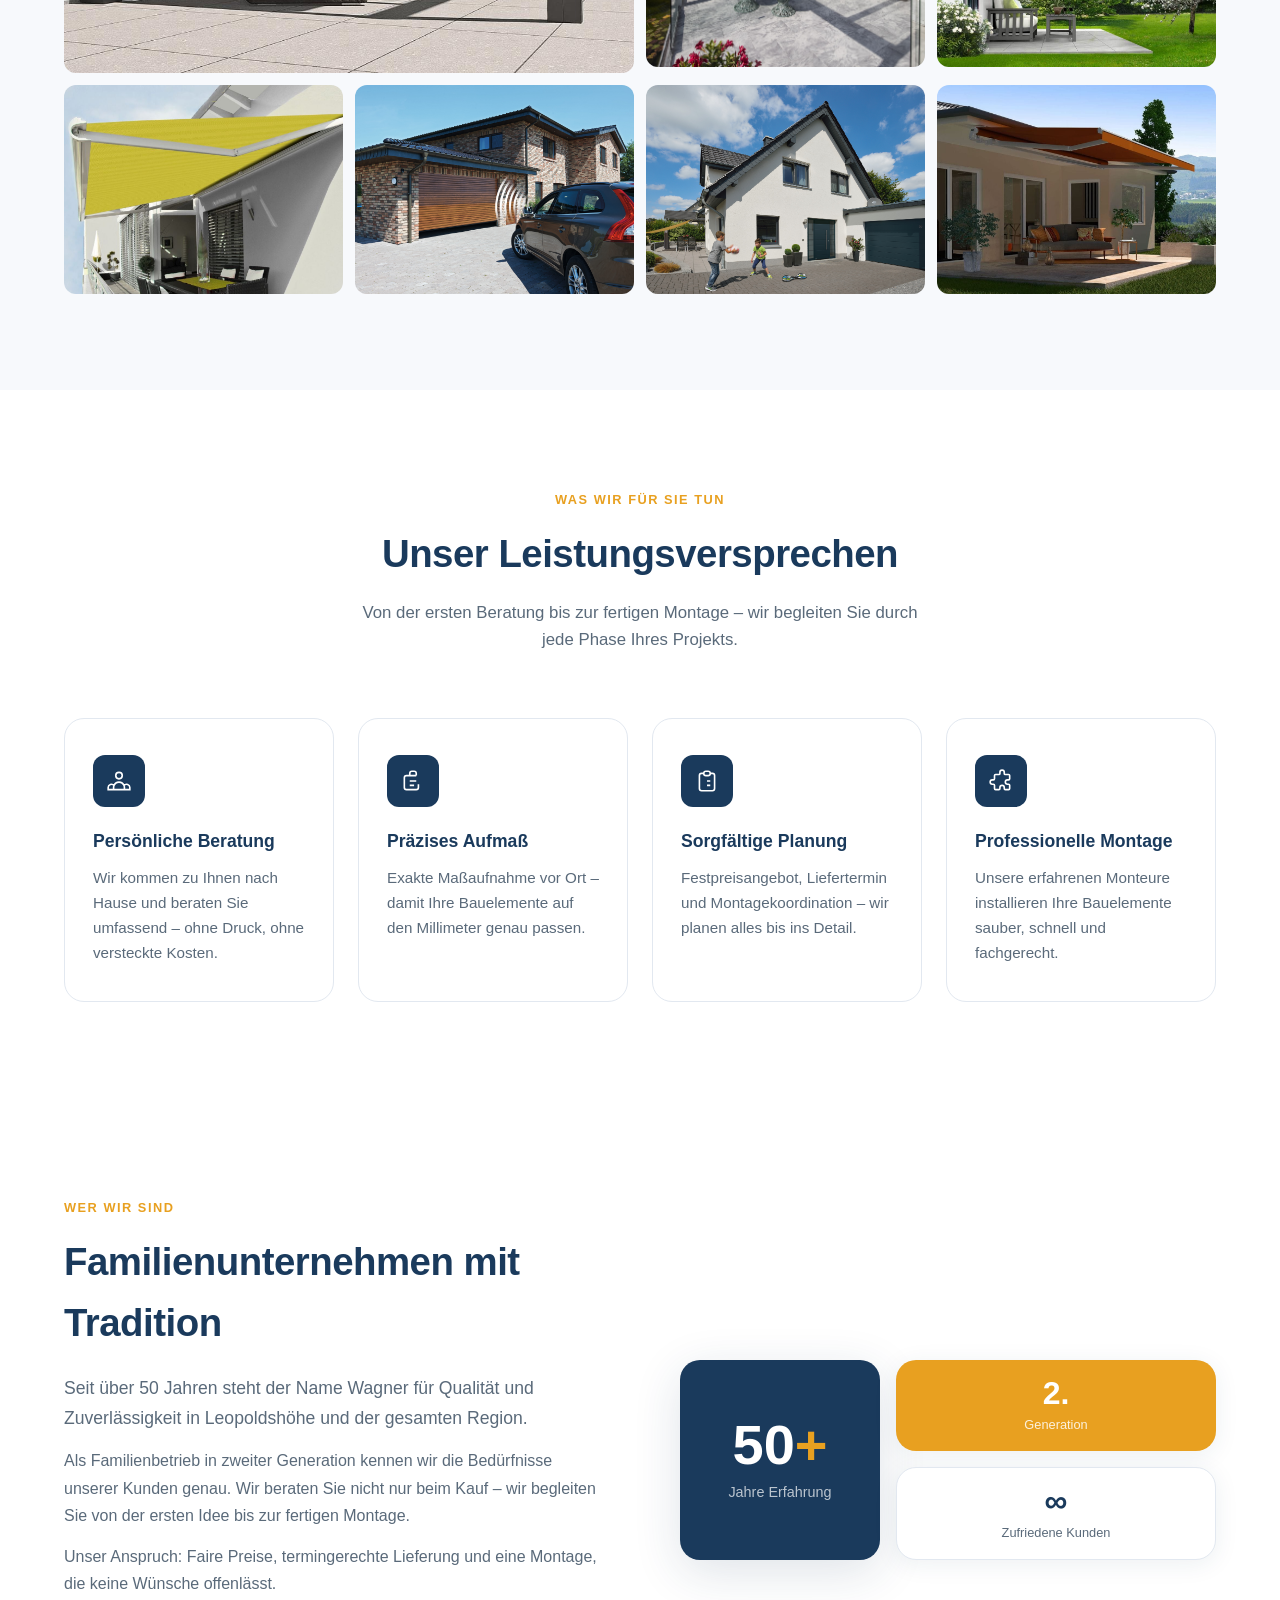
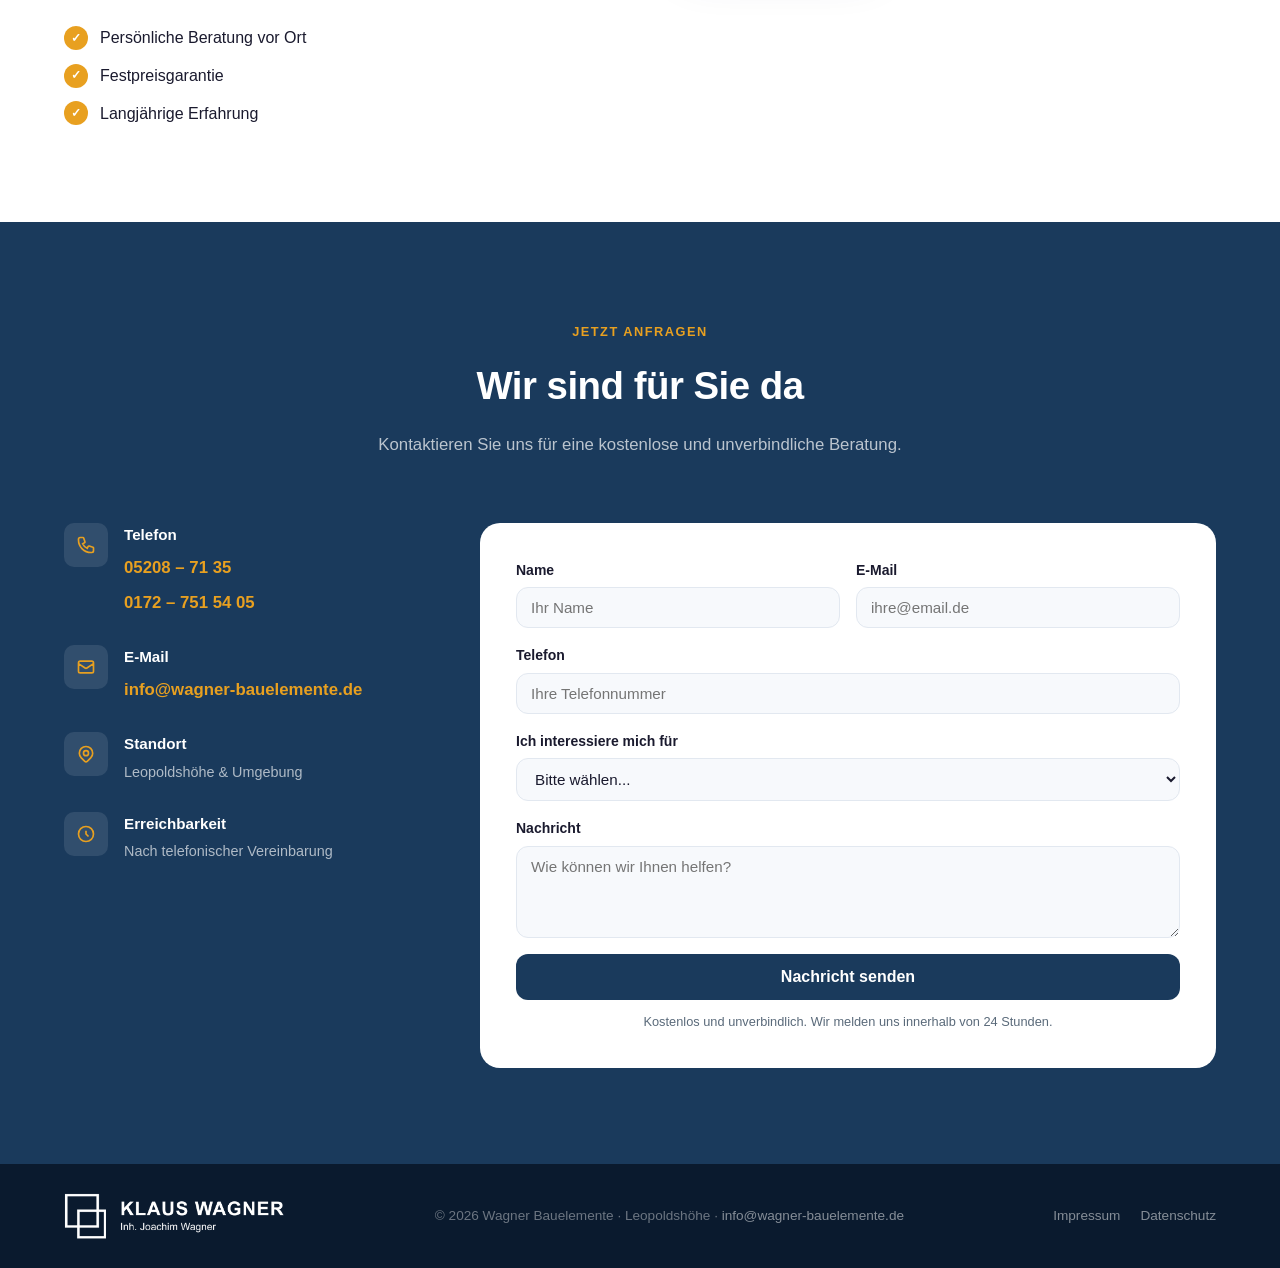
==== commit 2598887f: "E-Mail Adresse im Kontaktbereich und Footer ergänzt" ====
--- a/index.html
+++ b/index.html
@@ -371,6 +371,17 @@
           <div class="kontakt-item">
             <div class="kontakt-icon">
               <svg viewBox="0 0 24 24" fill="none" stroke="currentColor" stroke-width="2">
+                <path d="M3 8l7.89 5.26a2 2 0 002.22 0L21 8M5 19h14a2 2 0 002-2V7a2 2 0 00-2-2H5a2 2 0 00-2 2v10a2 2 0 002 2z"/>
+              </svg>
+            </div>
+            <div>
+              <strong>E-Mail</strong>
+              <a href="mailto:info@wagner-bauelemente.de" class="kontakt-tel">info@wagner-bauelemente.de</a>
+            </div>
+          </div>
+          <div class="kontakt-item">
+            <div class="kontakt-icon">
+              <svg viewBox="0 0 24 24" fill="none" stroke="currentColor" stroke-width="2">
                 <path d="M17.657 16.657L13.414 20.9a1.998 1.998 0 01-2.827 0l-4.244-4.243a8 8 0 1111.314 0z"/>
                 <path d="M15 11a3 3 0 11-6 0 3 3 0 016 0z"/>
               </svg>
@@ -434,7 +445,7 @@
       <div class="footer-logo">
         <img src="images/logo_neu.png" alt="Klaus Wagner Bauelemente" class="logo-img logo-img-footer">
       </div>
-      <p class="footer-copy">© 2026 Wagner Bauelemente · Leopoldshöhe</p>
+      <p class="footer-copy">© 2026 Wagner Bauelemente · Leopoldshöhe · <a href="mailto:info@wagner-bauelemente.de" style="color:rgba(255,255,255,0.5);text-decoration:none;">info@wagner-bauelemente.de</a></p>
       <div class="footer-links">
         <a href="impressum.html">Impressum</a>
         <a href="datenschutz.html">Datenschutz</a>
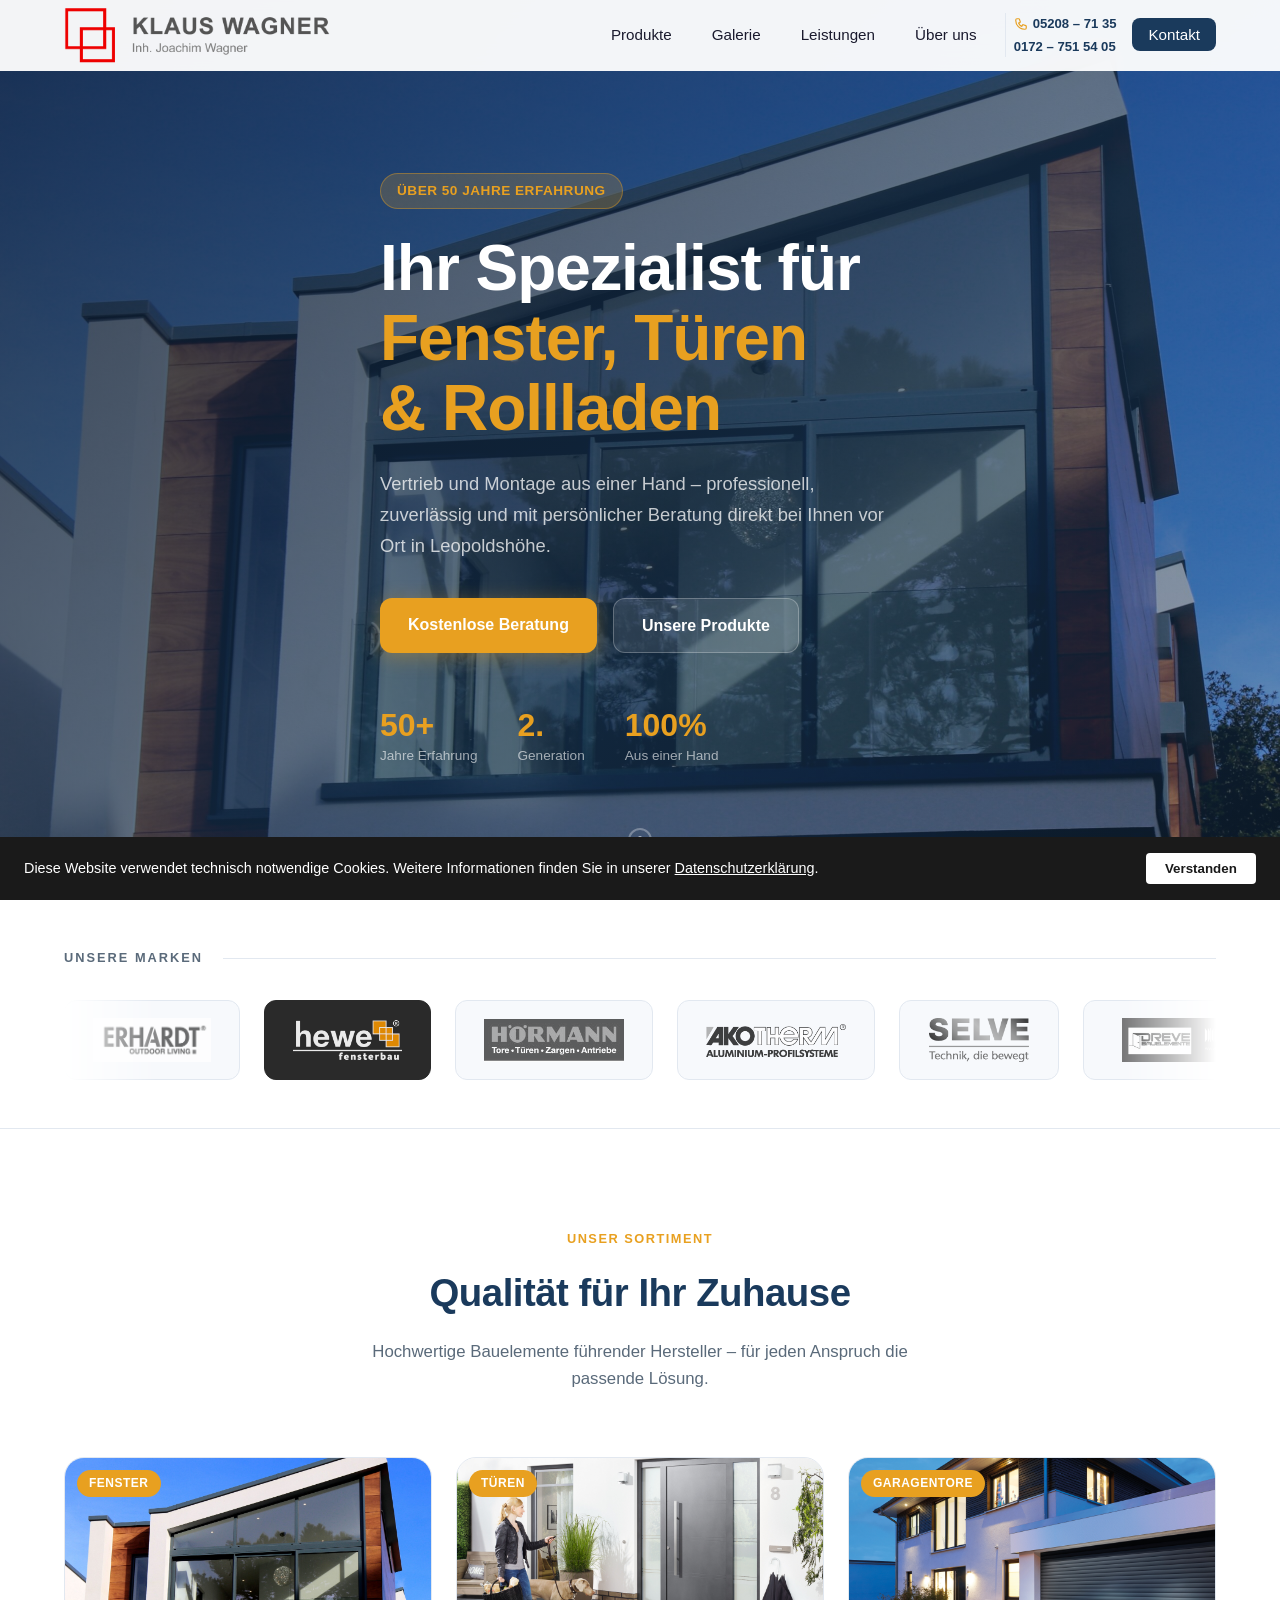
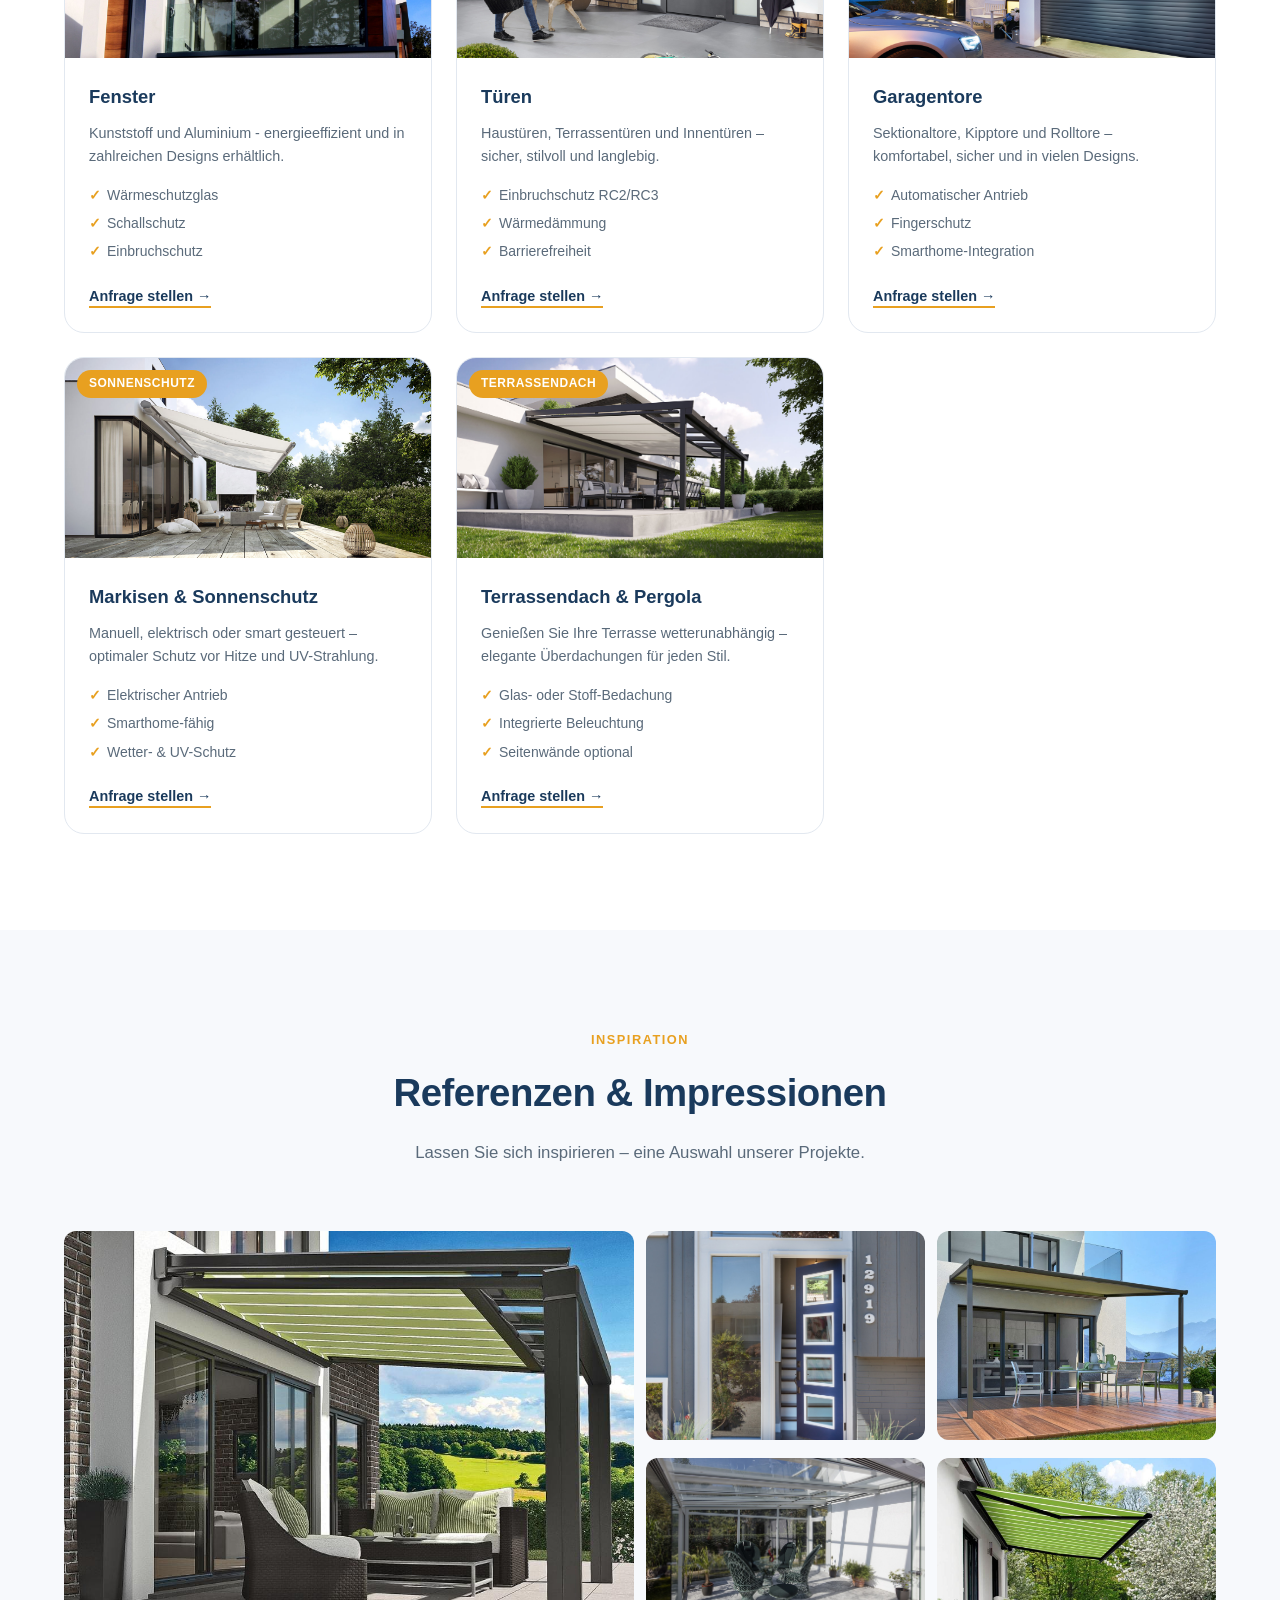
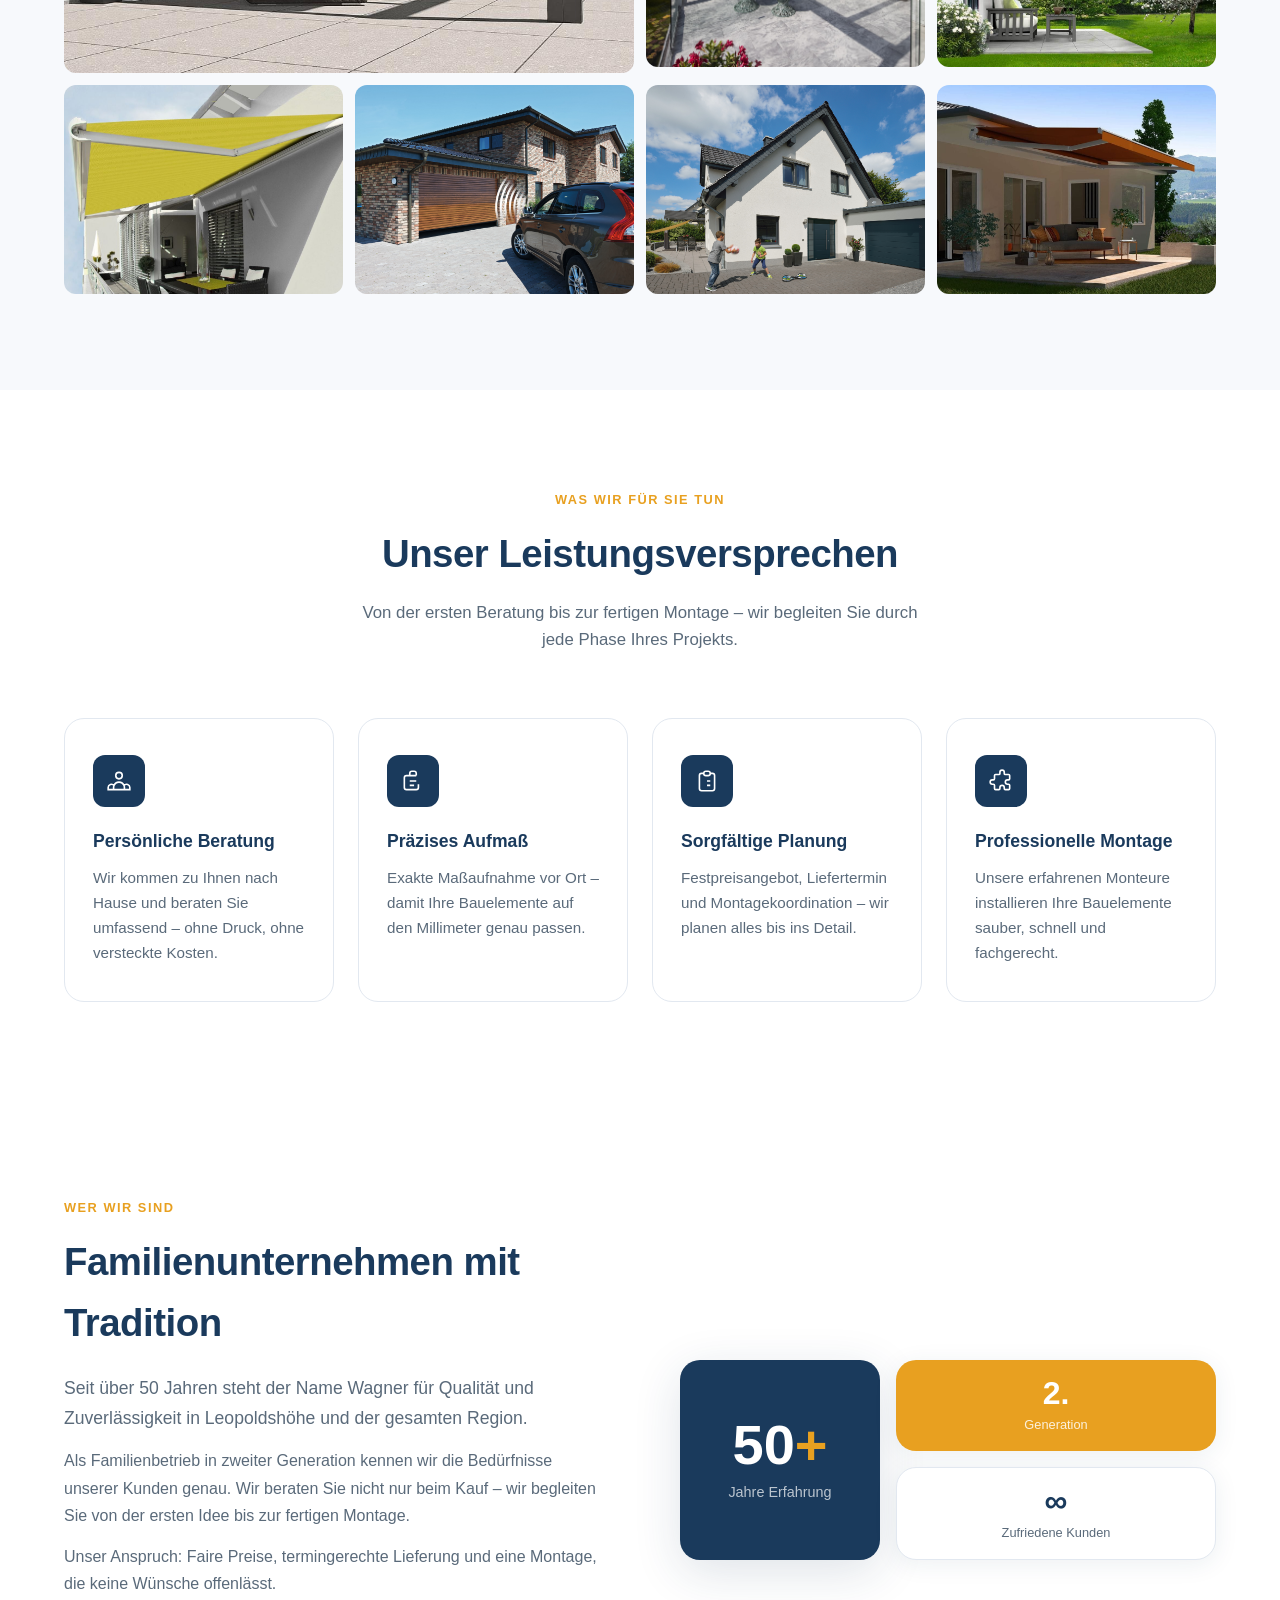
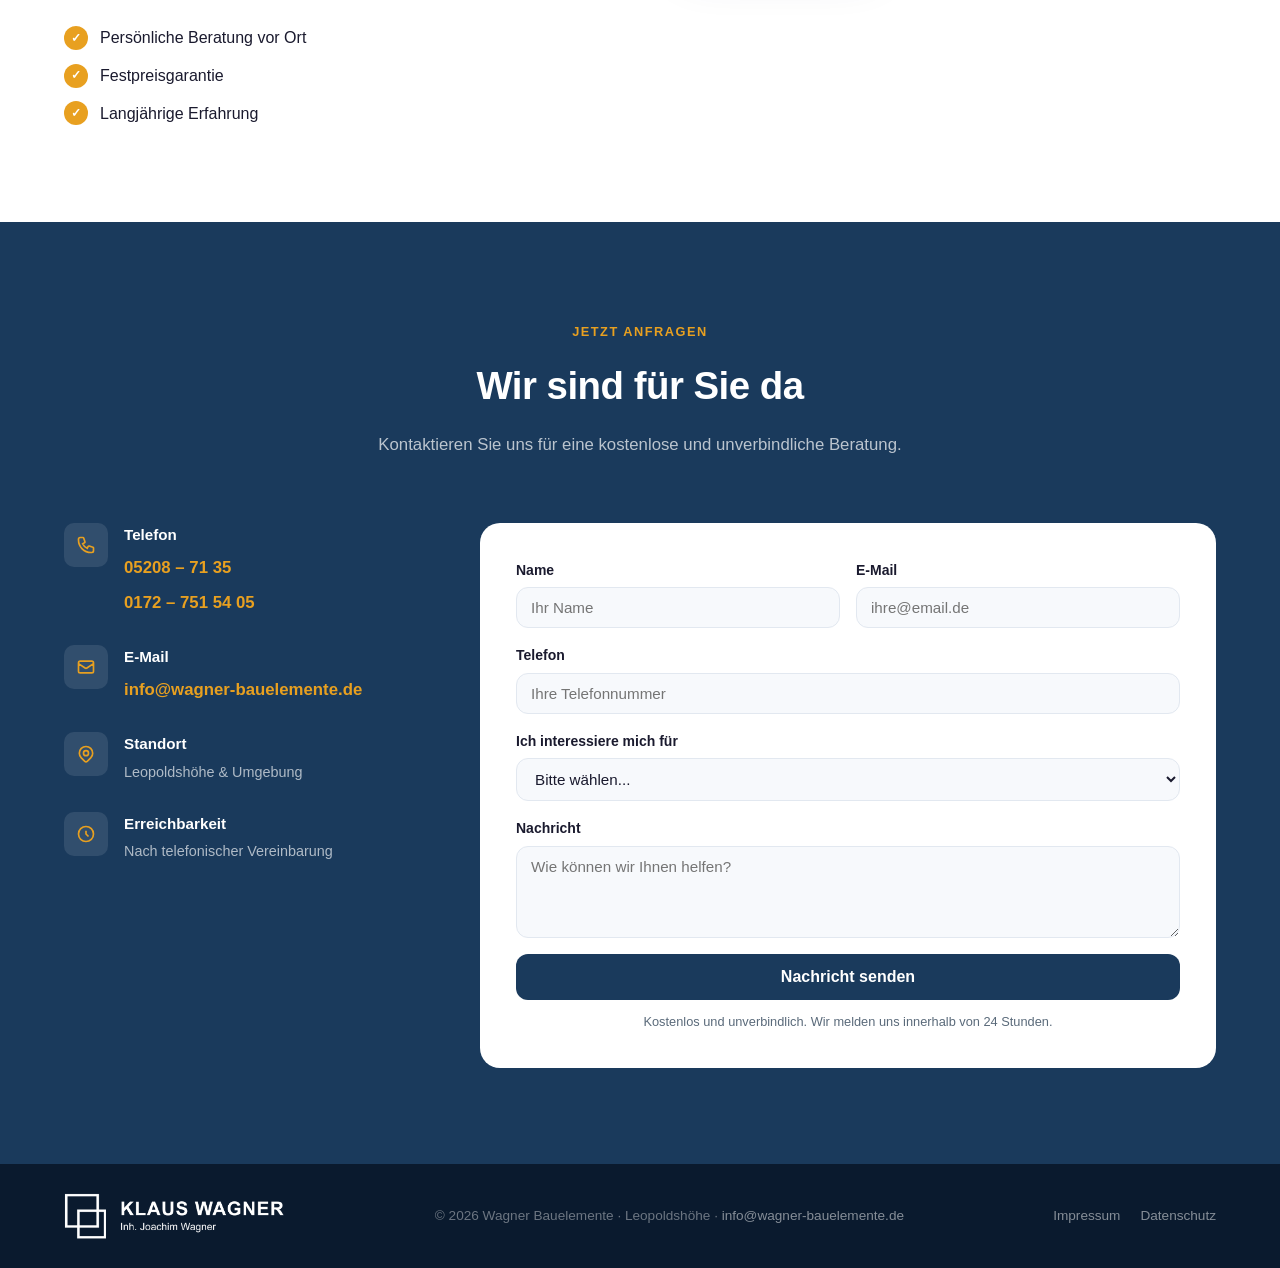
==== commit 608f4a84: "Fenster: Holz zu Aluminium geändert" ====
--- a/index.html
+++ b/index.html
@@ -130,7 +130,7 @@
           </div>
           <div class="produkt-info">
             <h3>Fenster</h3>
-            <p>Kunststoff und Holz - energieeffizient und in zahlreichen Designs erhältlich.</p>
+            <p>Kunststoff und Aluminium - energieeffizient und in zahlreichen Designs erhältlich.</p>
             <ul>
               <li>Wärmeschutzglas</li>
               <li>Schallschutz</li>
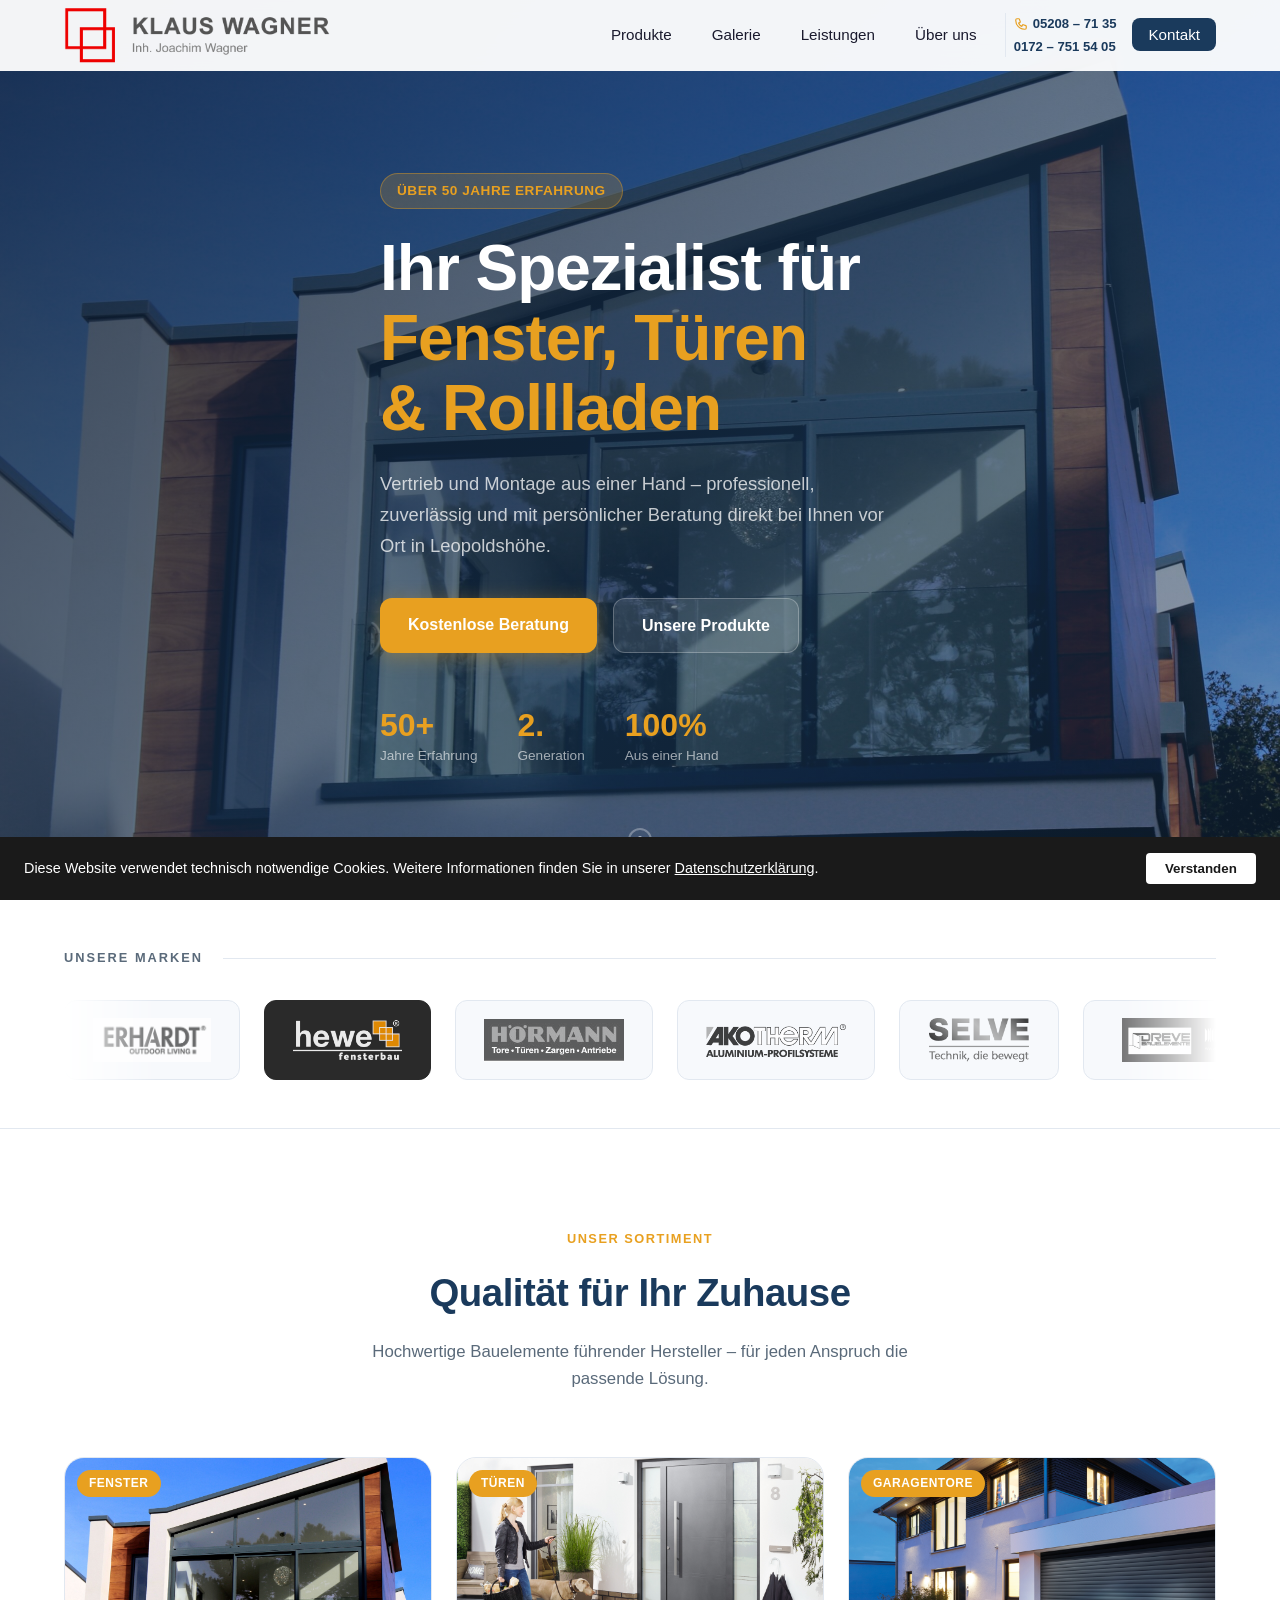
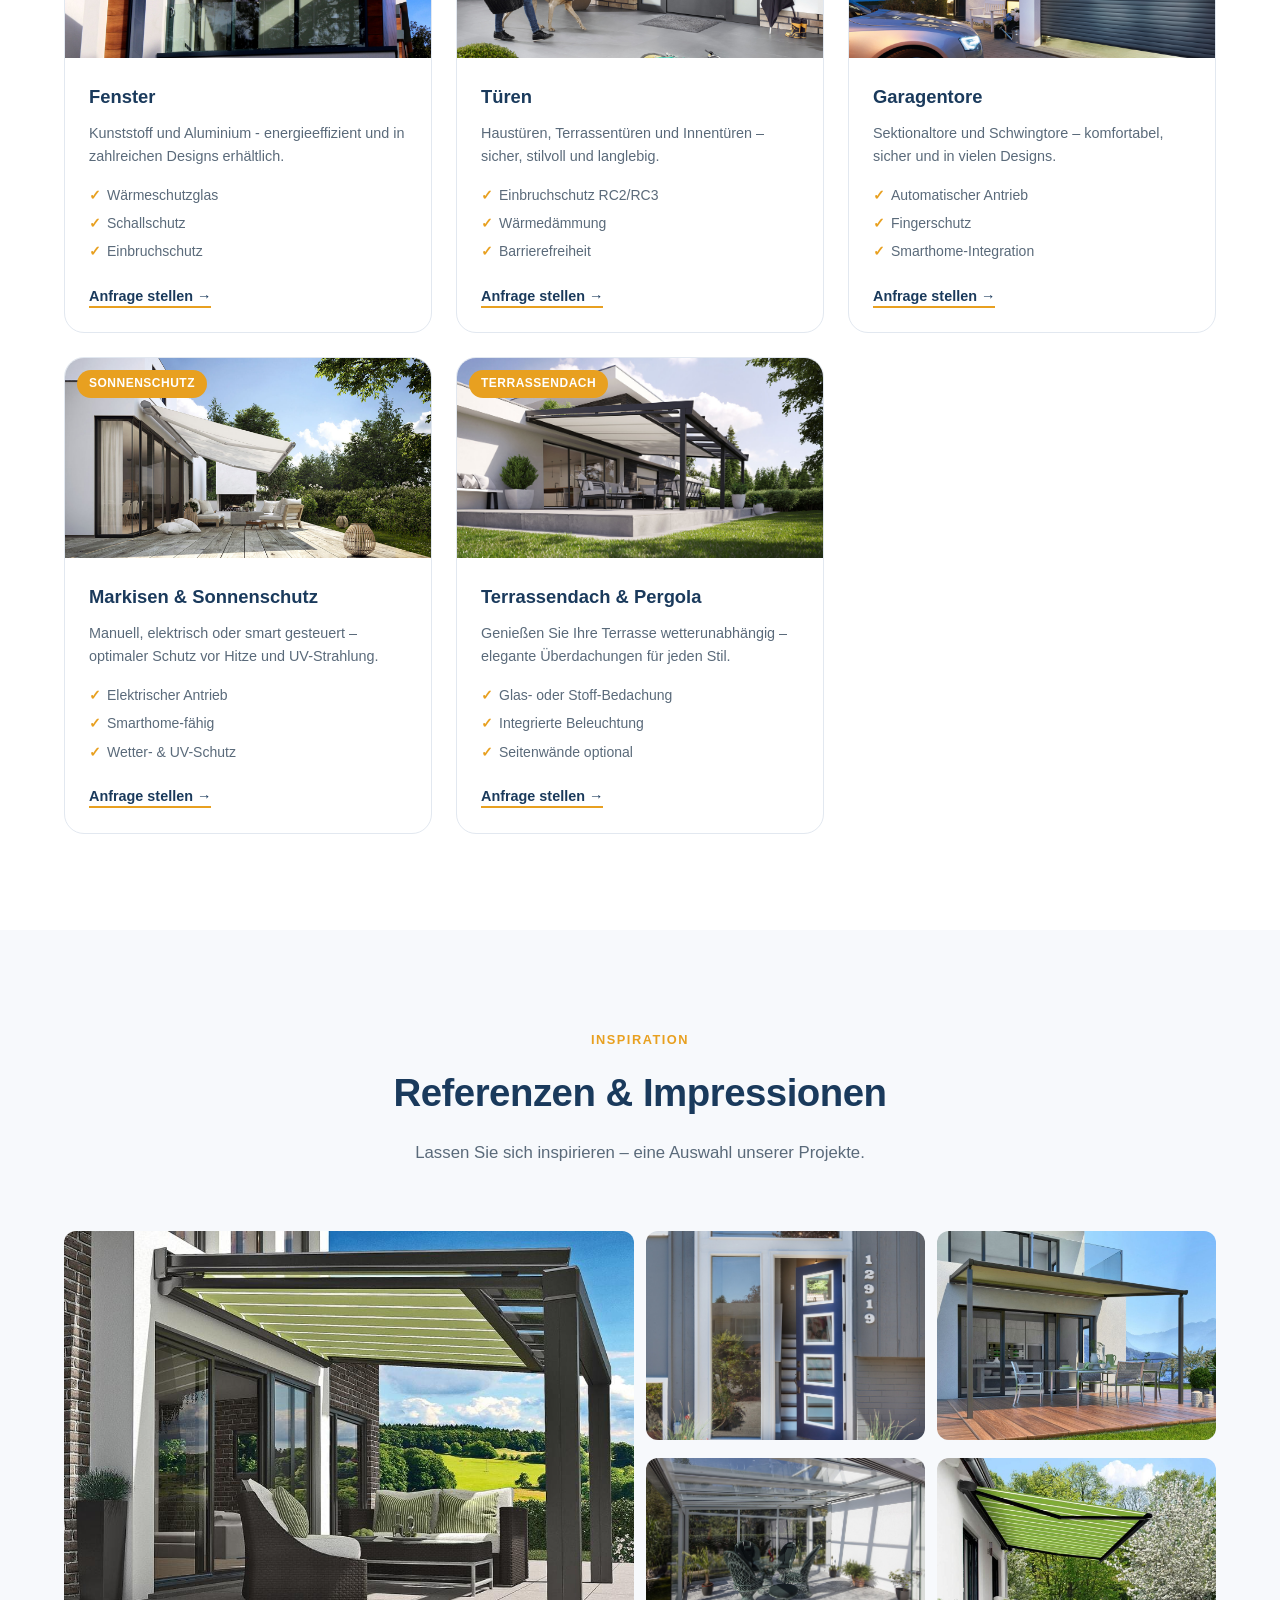
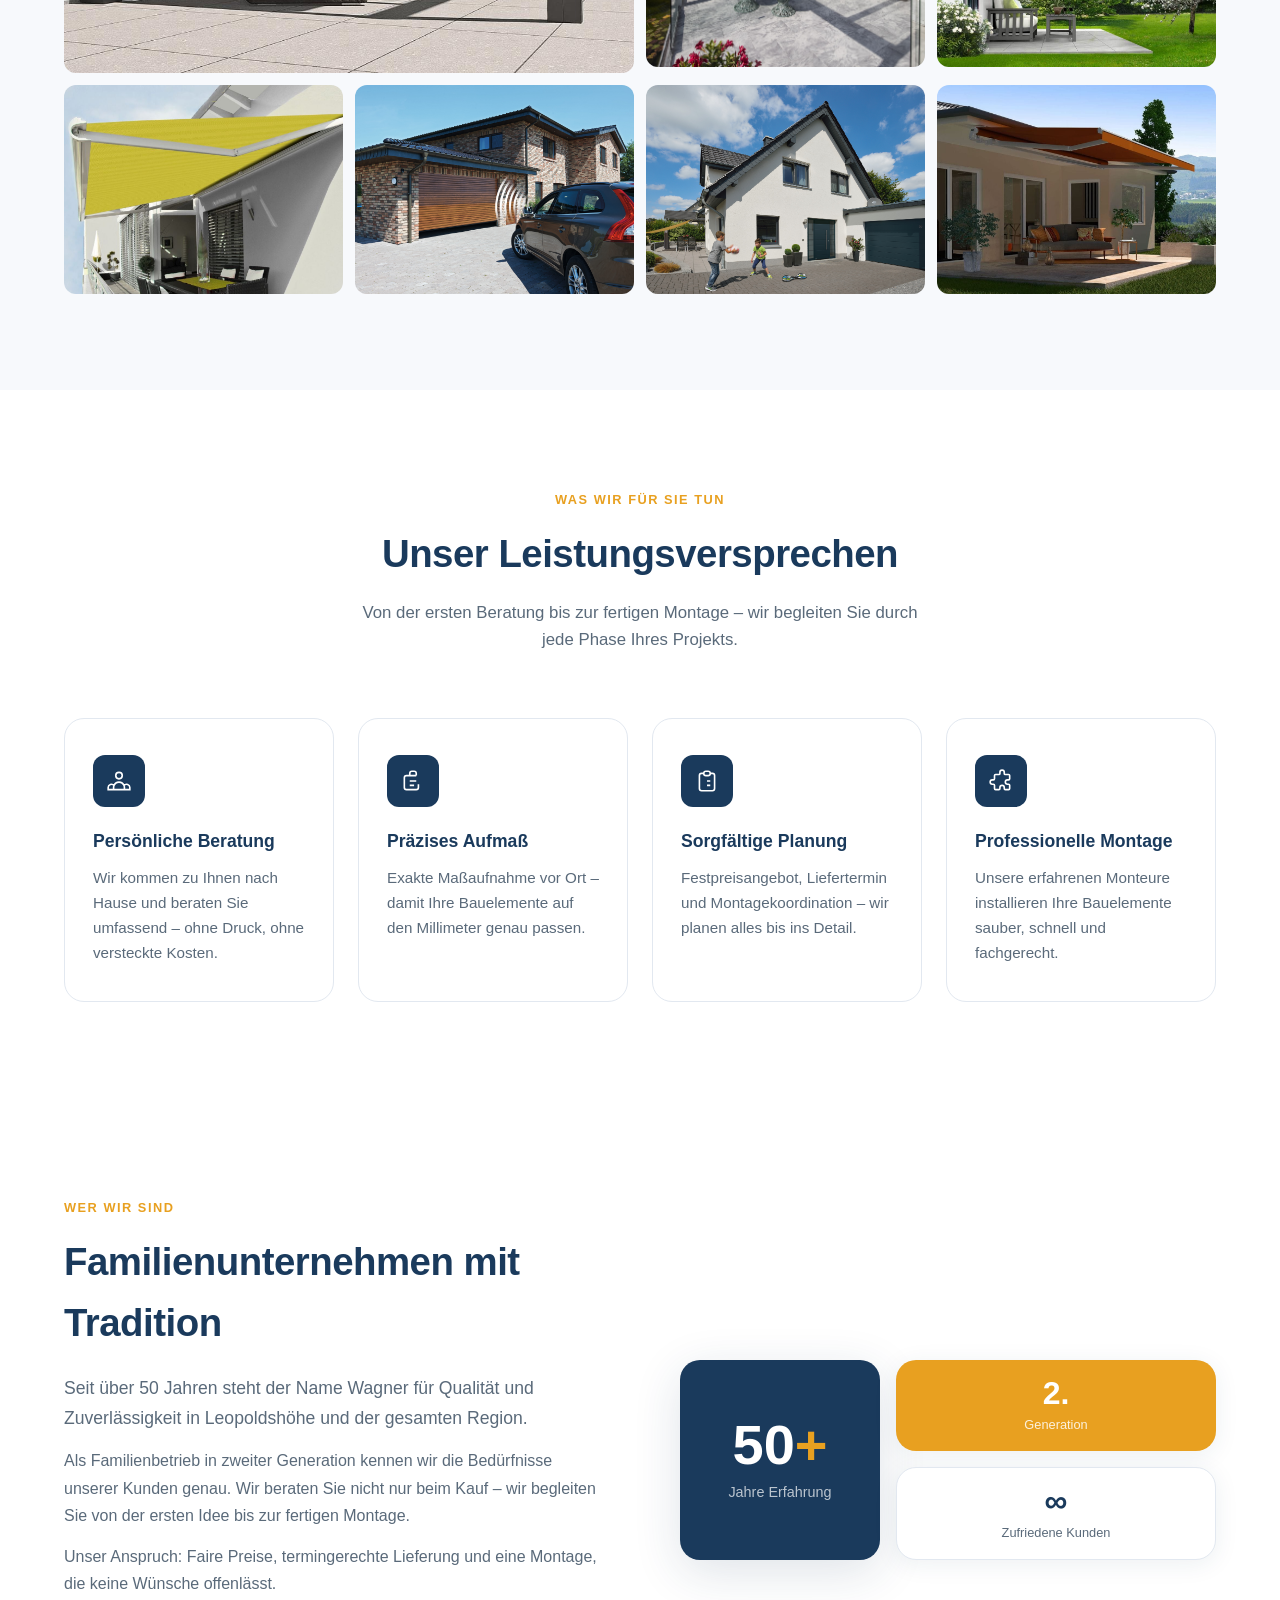
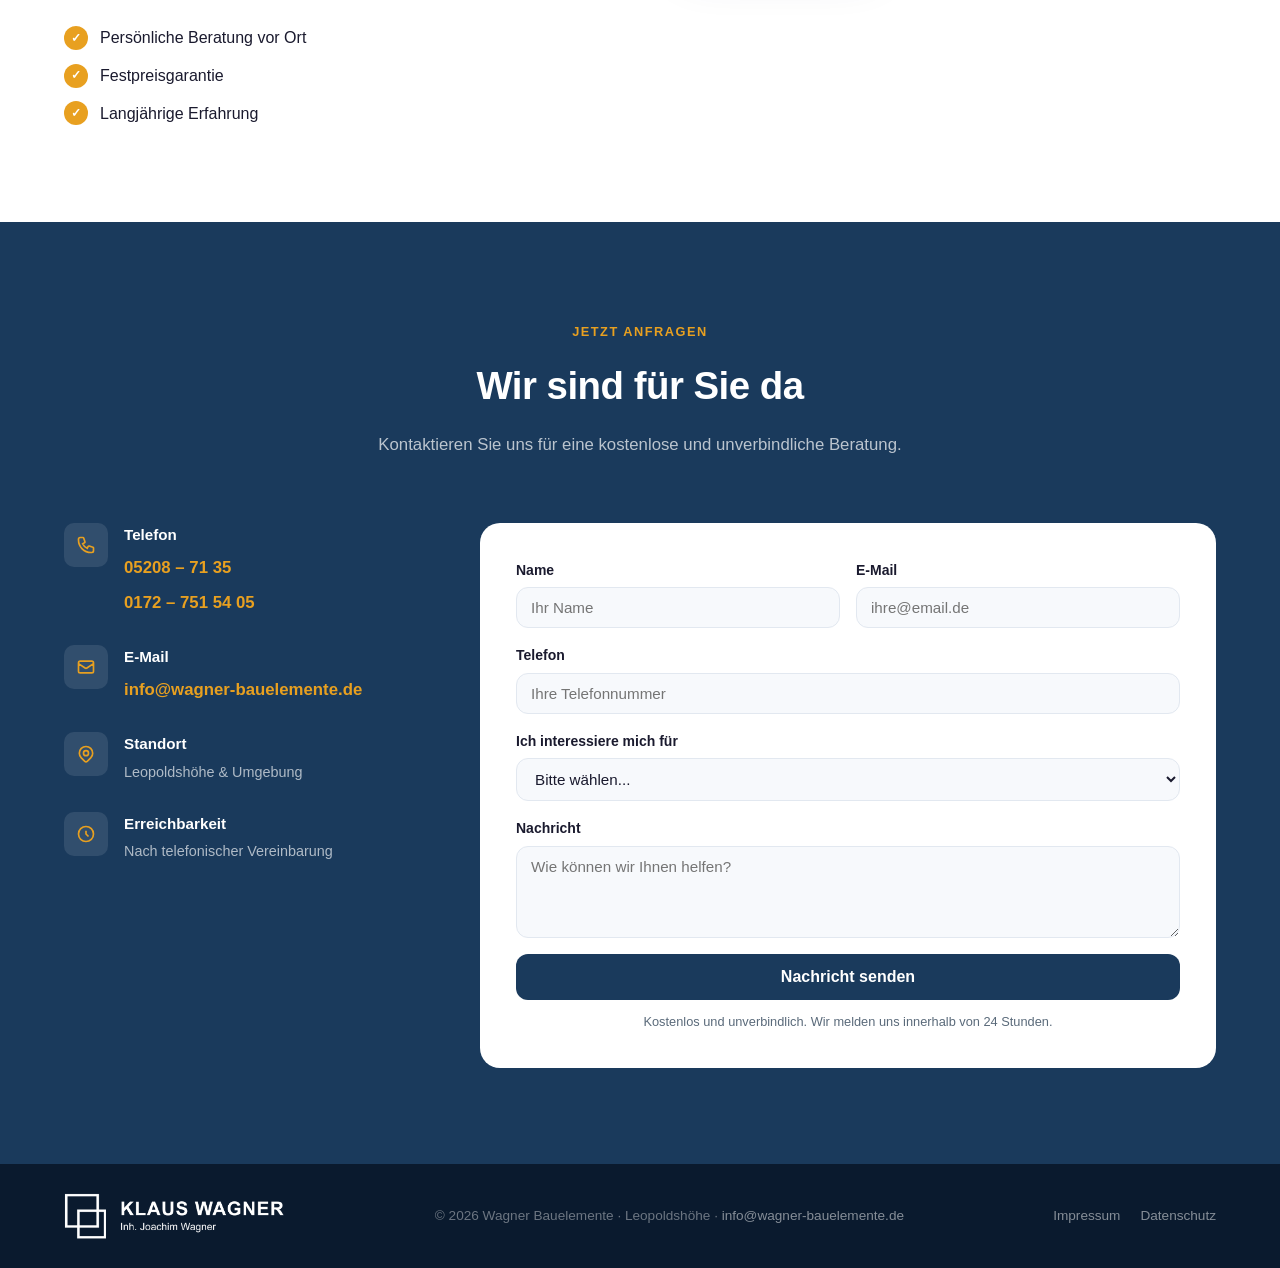
==== commit 112f934b: "Garagentore: Text auf Sektionaltore und Schwingtore geändert" ====
--- a/index.html
+++ b/index.html
@@ -164,7 +164,7 @@
           </div>
           <div class="produkt-info">
             <h3>Garagentore</h3>
-            <p>Sektionaltore, Kipptore und Rolltore – komfortabel, sicher und in vielen Designs.</p>
+            <p>Sektionaltore und Schwingtore – komfortabel, sicher und in vielen Designs.</p>
             <ul>
               <li>Automatischer Antrieb</li>
               <li>Fingerschutz</li>
